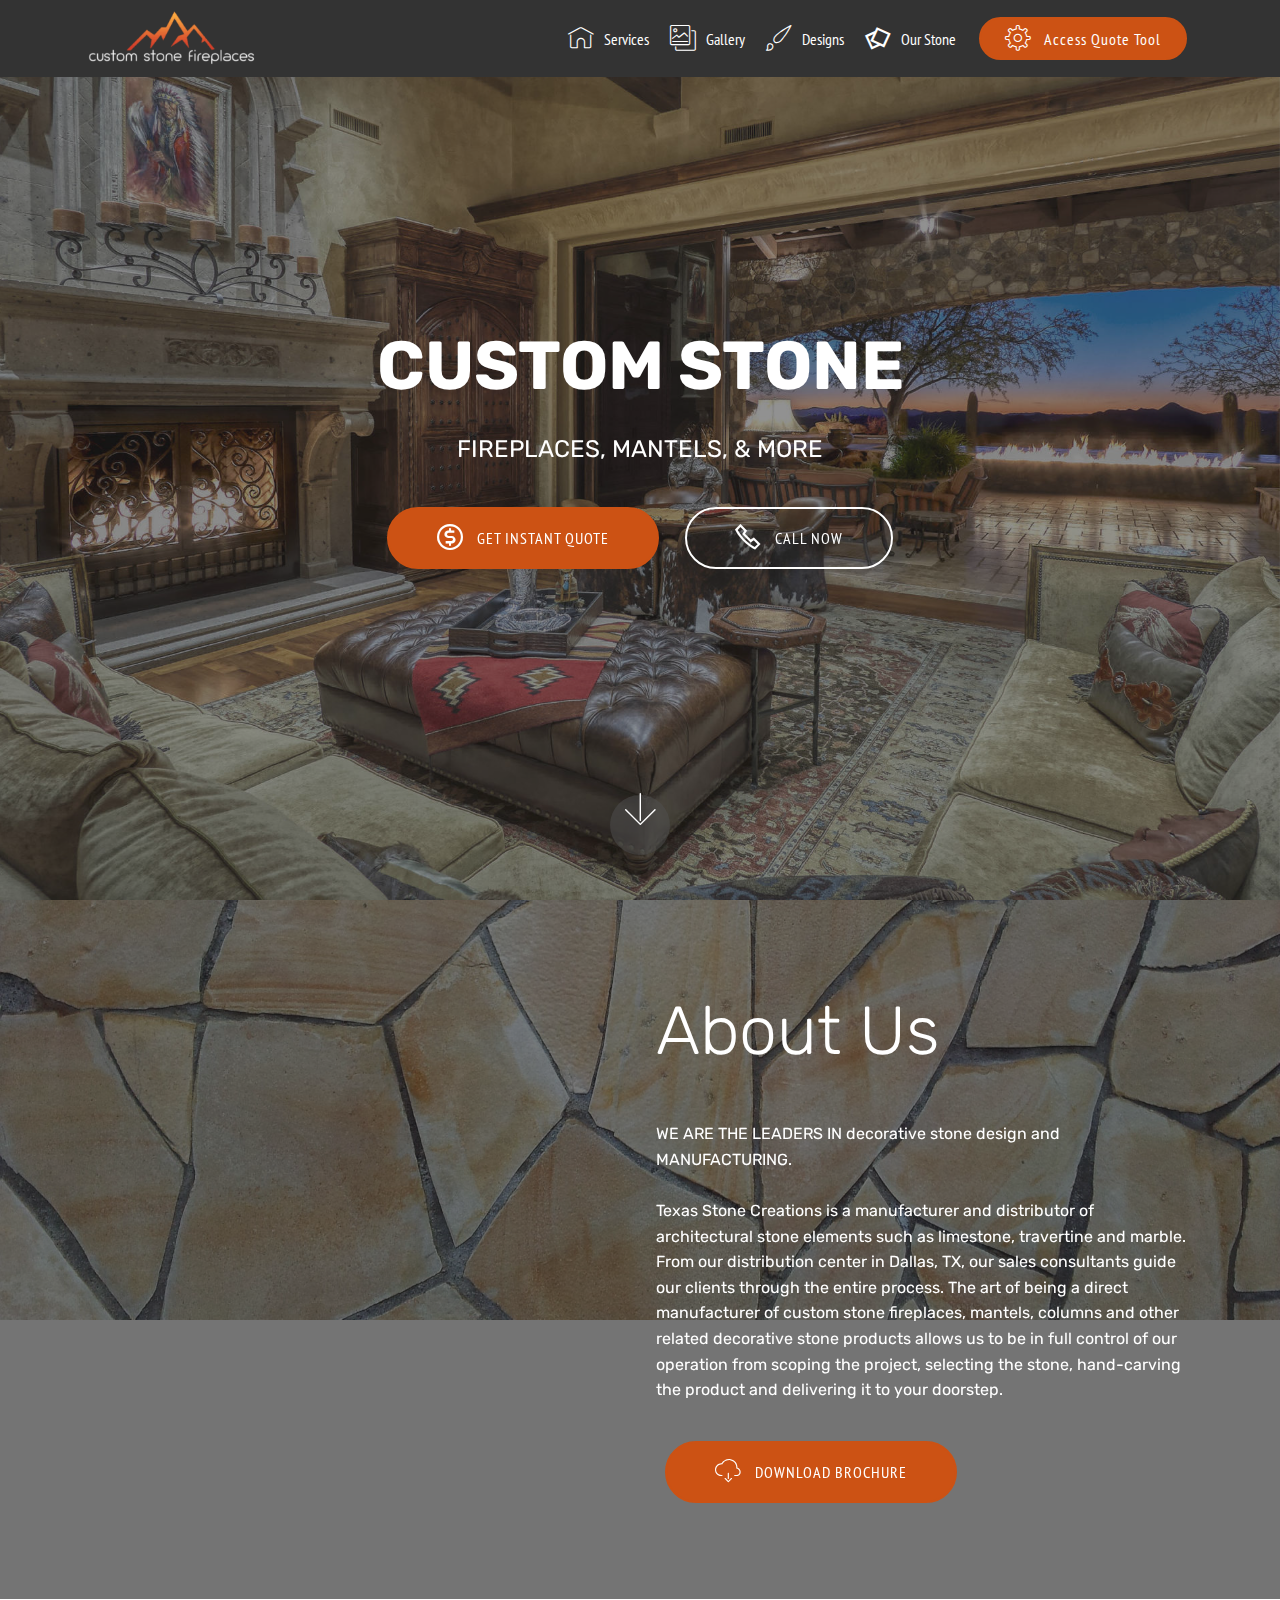
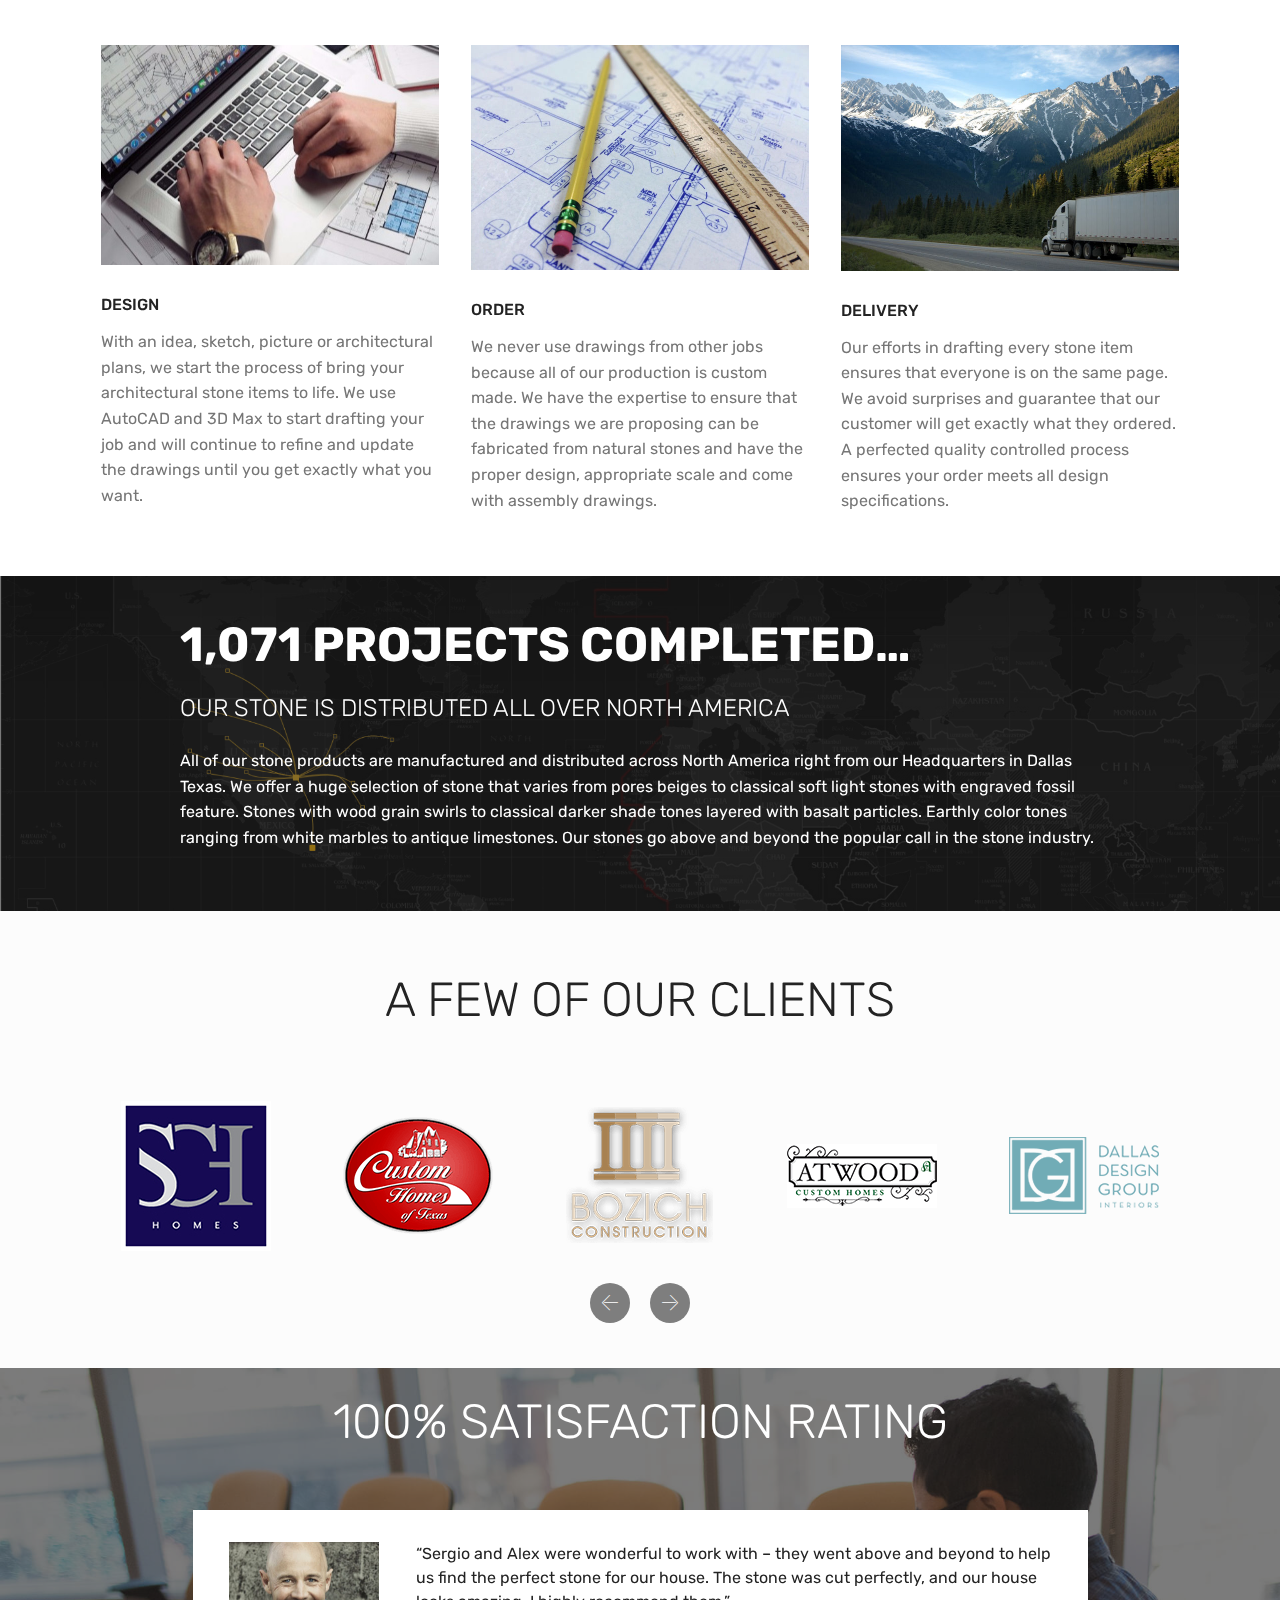
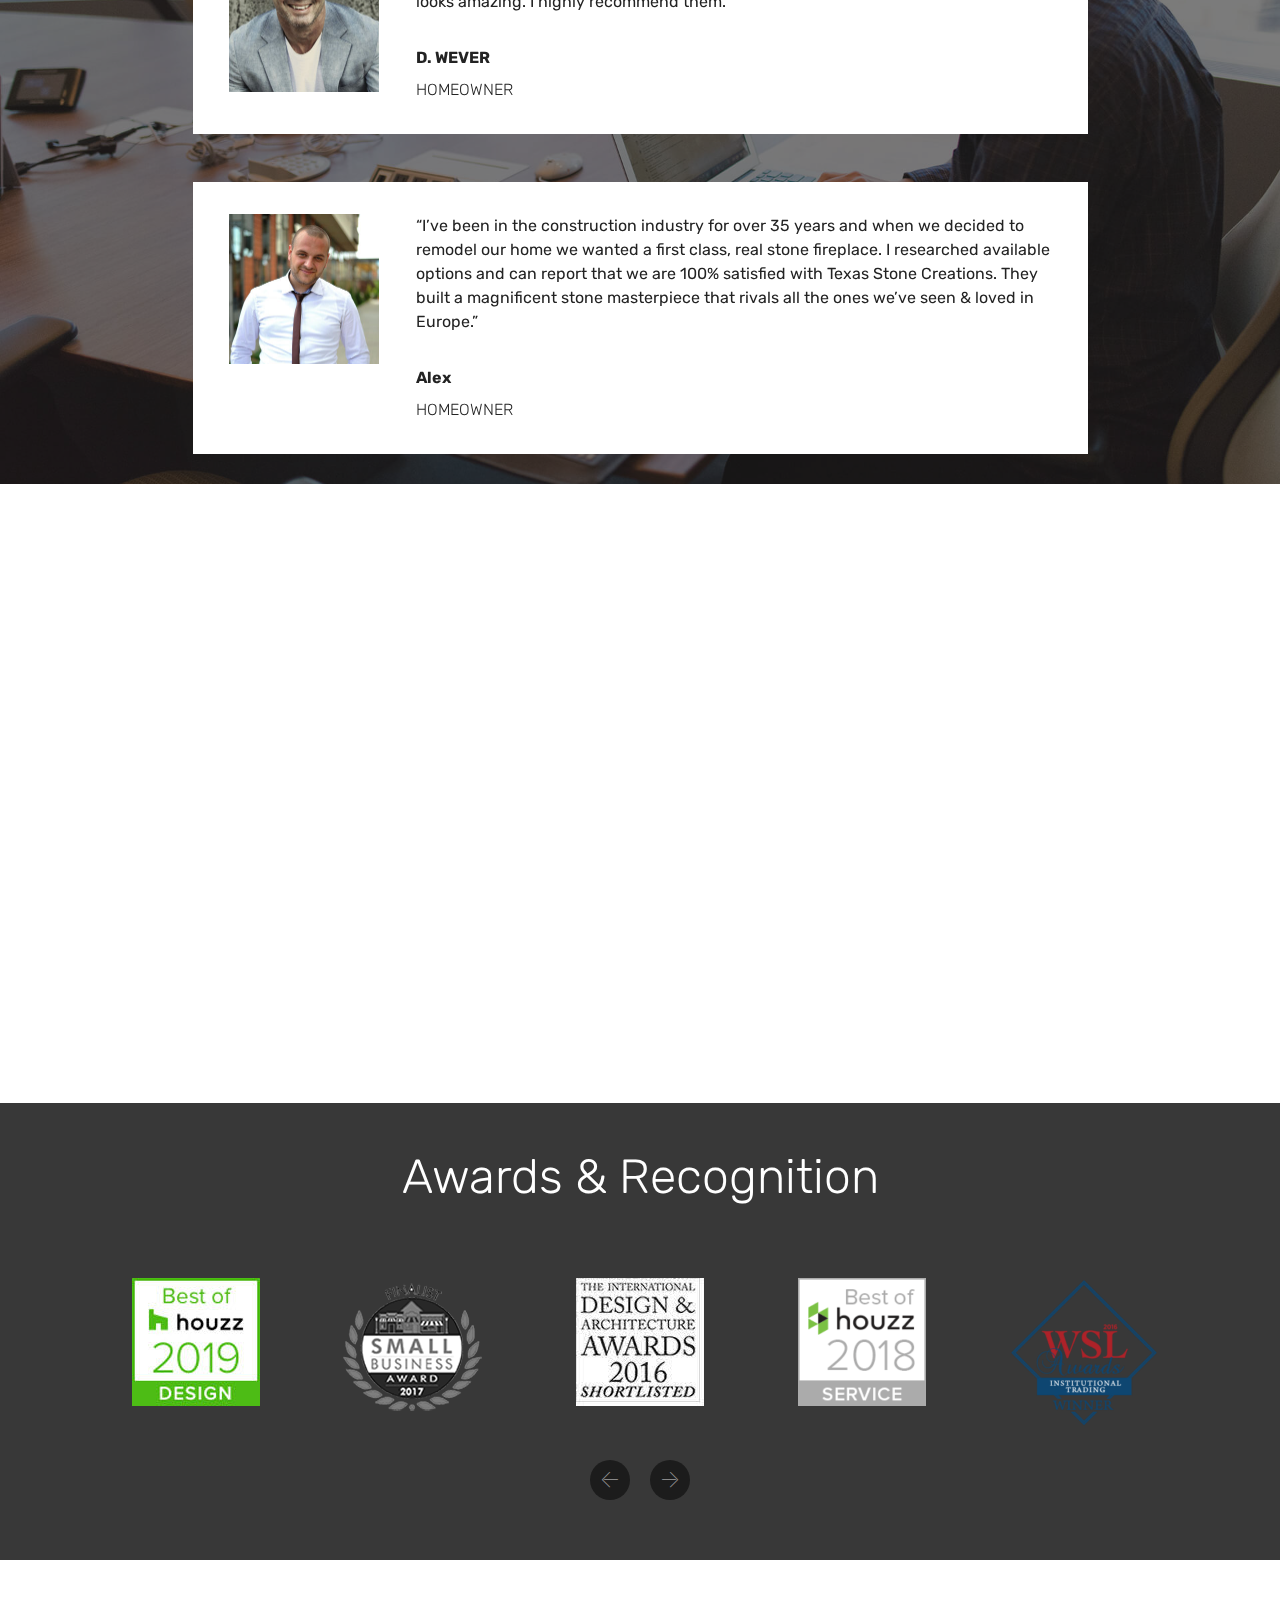
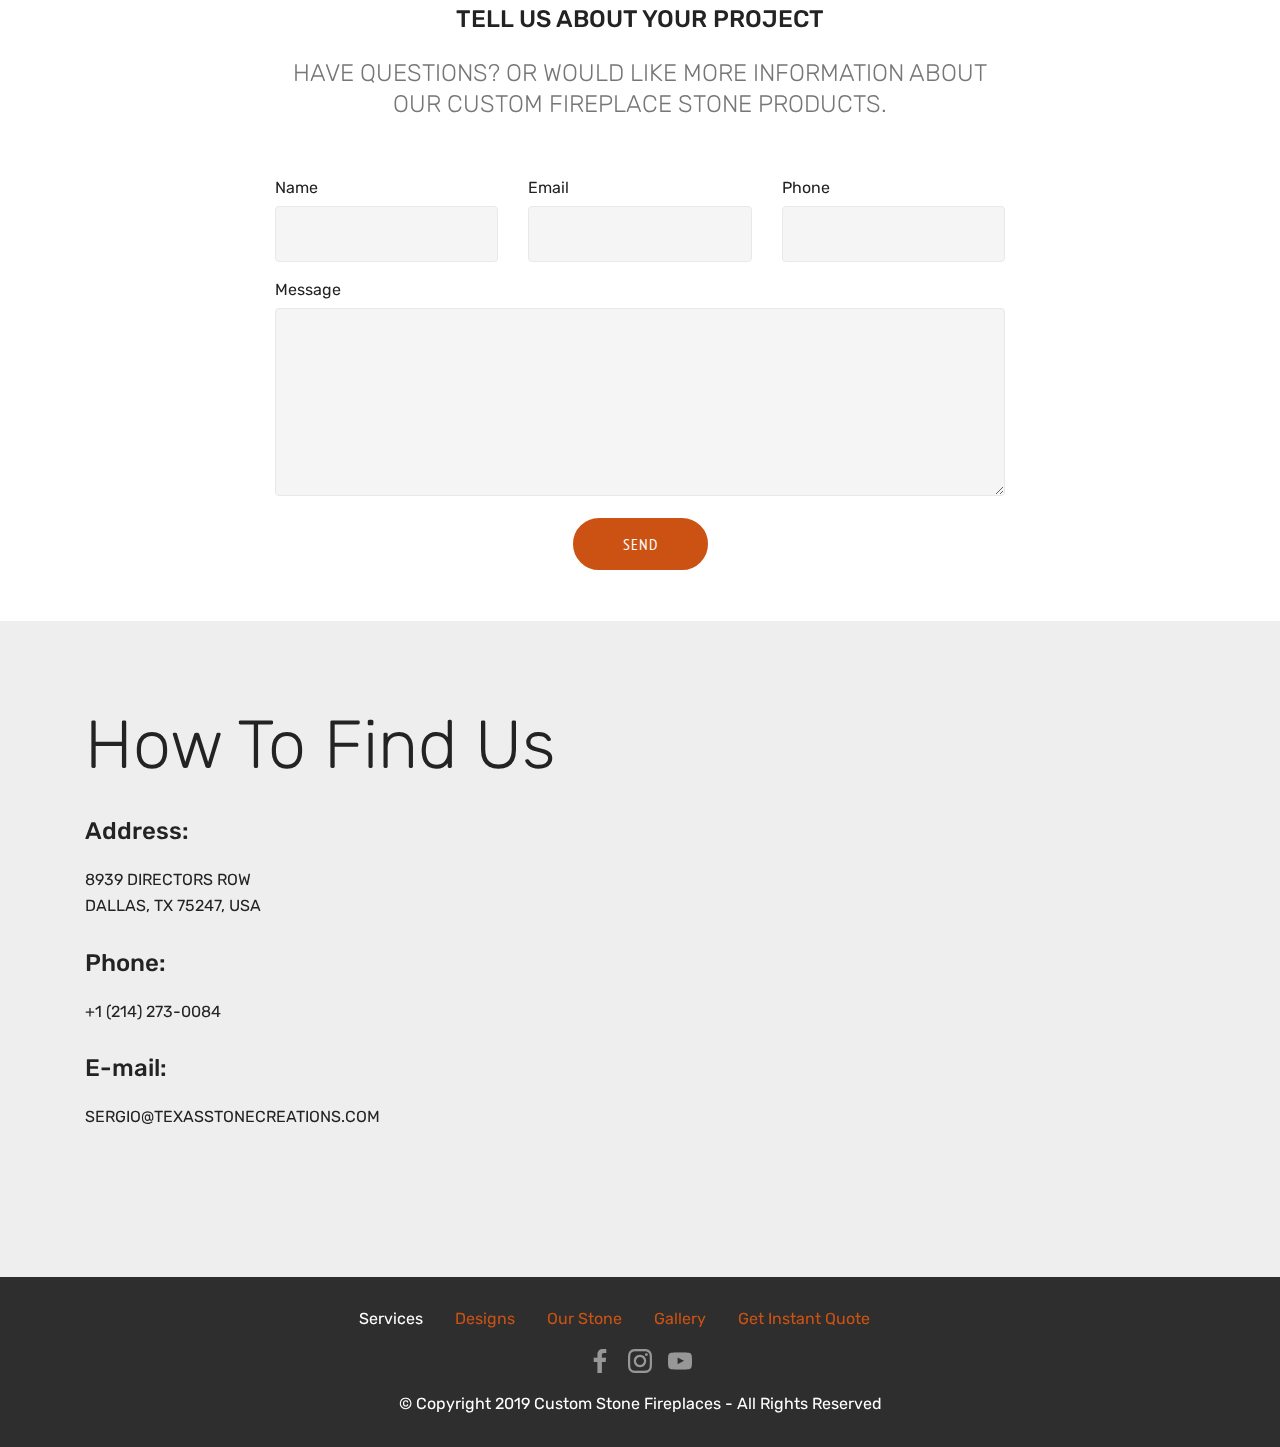
==== index.html @ dbb6b488 "create github pages" ====
<!DOCTYPE html>
<html  >
<head>
  <!-- Site made with Mobirise Website Builder v4.10.5, https://mobirise.com -->
  <meta charset="UTF-8">
  <meta http-equiv="X-UA-Compatible" content="IE=edge">
  <meta name="generator" content="Mobirise v4.10.5, mobirise.com">
  <meta name="viewport" content="width=device-width, initial-scale=1, minimum-scale=1">
  <link rel="shortcut icon" href="assets/images/logo-8dce15659bbfeee519df0ef9d3bfedb9-2x-264x88.png" type="image/x-icon">
  <meta name="description" content="">
  
  <title>Home</title>
  <link rel="stylesheet" href="assets/web/assets/mobirise-icons/mobirise-icons.css">
  <link rel="stylesheet" href="assets/web/assets/mobirise-icons2/mobirise2.css">
  <link rel="stylesheet" href="assets/tether/tether.min.css">
  <link rel="stylesheet" href="assets/bootstrap/css/bootstrap.min.css">
  <link rel="stylesheet" href="assets/bootstrap/css/bootstrap-grid.min.css">
  <link rel="stylesheet" href="assets/bootstrap/css/bootstrap-reboot.min.css">
  <link rel="stylesheet" href="assets/dropdown/css/style.css">
  <link rel="stylesheet" href="assets/socicon/css/styles.css">
  <link rel="stylesheet" href="assets/theme/css/style.css">
  <link rel="stylesheet" href="assets/mobirise/css/mbr-additional.css" type="text/css">
  
  
  
</head>
<body>
  <section class="menu cid-rw2sOYDwYa" once="menu" id="menu1-1">

    

    <nav class="navbar navbar-expand beta-menu navbar-dropdown align-items-center navbar-fixed-top navbar-toggleable-sm">
        <button class="navbar-toggler navbar-toggler-right" type="button" data-toggle="collapse" data-target="#navbarSupportedContent" aria-controls="navbarSupportedContent" aria-expanded="false" aria-label="Toggle navigation">
            <div class="hamburger">
                <span></span>
                <span></span>
                <span></span>
                <span></span>
            </div>
        </button>
        <div class="menu-logo">
            <div class="navbar-brand">
                <span class="navbar-logo">
                    <a href="https://www.customstonefireplaces.com/">
                         <img src="assets/images/logo-8dce15659bbfeee519df0ef9d3bfedb9-2x-264x88.png" alt="Mobirise" title="" style="height: 3.8rem;">
                    </a>
                </span>
                <span class="navbar-caption-wrap"><a class="navbar-caption text-white display-4" href="https://mobirise.co"></a></span>
            </div>
        </div>
        <div class="collapse navbar-collapse" id="navbarSupportedContent">
            <ul class="navbar-nav nav-dropdown" data-app-modern-menu="true"><li class="nav-item">
                    <a class="nav-link link text-white display-4" href="https://mobirise.co">
                        <span class="mbri-home mbr-iconfont mbr-iconfont-btn"></span>
                        Services
                    </a>
                </li>
                <li class="nav-item">
                    <a class="nav-link link text-white display-4" href="index.html#header7-2"><span class="mbri-photos mbr-iconfont mbr-iconfont-btn"></span>
                        
                        Gallery</a>
                </li><li class="nav-item"><a class="nav-link link text-white display-4" href="index.html#header7-2"><span class="mbri-change-style mbr-iconfont mbr-iconfont-btn"></span>
                        
                        Designs</a></li><li class="nav-item"><a class="nav-link link text-white display-4" href="page1.html"><span class="mobi-mbri mobi-mbri-image-gallery mbr-iconfont mbr-iconfont-btn"></span>
                        Our Stone</a></li></ul>
            <div class="navbar-buttons mbr-section-btn"><a class="btn btn-sm btn-primary display-4" href="https://www.customstonefireplaces.com/quote-tool/" target="_blank"><span class="mbri-setting3 mbr-iconfont mbr-iconfont-btn"></span>&nbsp;Access Quote Tool</a></div>
        </div>
    </nav>
</section>

<section class="engine"><a href="https://mobirise.info/i">web creation software</a></section><section class="cid-rw2so9ohAa mbr-fullscreen mbr-parallax-background" id="header2-0">

    

    <div class="mbr-overlay" style="opacity: 0.5; background-color: rgb(35, 35, 35);"></div>

    <div class="container align-center">
        <div class="row justify-content-md-center">
            <div class="mbr-white col-md-10">
                <h1 class="mbr-section-title mbr-bold pb-3 mbr-fonts-style display-1">
                    CUSTOM STONE</h1>
                
                <p class="mbr-text pb-3 mbr-fonts-style display-5">
                    FIREPLACES, MANTELS, &amp; MORE</p>
                <div class="mbr-section-btn"><a class="btn btn-md btn-primary display-4" href="https://www.customstonefireplaces.com/quote-tool/" target="_blank"><span class="mobi-mbri mobi-mbri-cash mbr-iconfont mbr-iconfont-btn"></span>GET INSTANT QUOTE</a>
                    <a class="btn btn-md btn-white-outline display-4" href="page2.html"><span class="mobi-mbri mobi-mbri-phone mbr-iconfont mbr-iconfont-btn"></span>CALL NOW</a></div>
            </div>
        </div>
    </div>
    <div class="mbr-arrow hidden-sm-down" aria-hidden="true">
        <a href="#next">
            <i class="mbri-down mbr-iconfont"></i>
        </a>
    </div>
</section>

<section class="header7 cid-rw2ujfTvQw mbr-parallax-background" id="header7-2">

    

    <div class="mbr-overlay" style="opacity: 0.6; background-color: rgb(35, 35, 35);">
    </div>

    <div class="container">
        <div class="media-container-row">

            <div class="media-content align-right">
                <h1 class="mbr-section-title mbr-white pb-3 mbr-fonts-style display-1">
                    About Us</h1>
                <div class="mbr-section-text mbr-white pb-3">
                    <p class="mbr-text mbr-fonts-style display-7">
                        <br>WE ARE THE LEADERS IN decorative stone design and MANUFACTURING. <br><br>Texas Stone Creations is a manufacturer and distributor of architectural stone elements such as limestone, travertine and marble. From our distribution center in Dallas, TX, our sales consultants guide our clients through the entire process. The art of being a direct manufacturer of custom stone fireplaces, mantels, columns and other related decorative stone products allows us to be in full control of our operation from scoping the project, selecting the stone, hand-carving the product and delivering it to your doorstep.
                    </p>
                </div>
                <div class="mbr-section-btn"><a class="btn btn-md btn-primary display-4" href="https://drive.google.com/file/d/1kclRV3mZPnbQs25osl1BzML1foniNd5J/view?usp=sharing" target="_blank"><span class="mbri-download mbr-iconfont mbr-iconfont-btn"></span>DOWNLOAD BROCHURE</a></div>
            </div>

            <div class="mbr-figure" style="width: 100%;"><iframe class="mbr-embedded-video" src="https://player.vimeo.com/video/340660626?autoplay=0&amp;loop=0" width="1280" height="720" frameborder="0" allowfullscreen></iframe></div>

        </div>
    </div>
</section>

<section class="features2 cid-rw2wUsXGm7" id="features2-3">

    

    
    
    <div class="container">
        <div class="media-container-row">
            <div class="card p-3 col-12 col-md-6 col-lg-4">
                <div class="card-wrapper">
                    <div class="card-img">
                        <img src="assets/images/mbr-1-676x507.jpeg" alt="Mobirise" title="">
                    </div>
                    <div class="card-box">
                        <h4 class="card-title pb-3 mbr-fonts-style display-7">
                            DESIGN</h4>
                        <p class="mbr-text mbr-fonts-style display-7">With an idea, sketch, picture or architectural plans, we start the process of bring your architectural stone items to life. We use AutoCAD and 3D Max to start drafting your job and will continue to refine and update the drawings until you get exactly what you want.</p>
                    </div>
                </div>
            </div>

            <div class="card p-3 col-12 col-md-6 col-lg-4">
                <div class="card-wrapper">
                    <div class="card-img">
                        <img src="assets/images/mbr-676x450.jpg" alt="Mobirise" title="">
                    </div>
                    <div class="card-box ">
                        <h4 class="card-title pb-3 mbr-fonts-style display-7">
                            ORDER</h4>
                        <p class="mbr-text mbr-fonts-style display-7">We never use drawings from other jobs because all of our production is custom made. We have the expertise to ensure that the drawings we are proposing can be fabricated from natural stones and have the proper design, appropriate scale and come with assembly drawings.</p>
                    </div>
                </div>
            </div>

            <div class="card p-3 col-12 col-md-6 col-lg-4">
                <div class="card-wrapper">
                    <div class="card-img">
                        <img src="assets/images/mbr-676x451.jpg" alt="Mobirise" title="">
                    </div>
                    <div class="card-box">
                        <h4 class="card-title pb-3 mbr-fonts-style display-7">
                            DELIVERY</h4>
                        <p class="mbr-text mbr-fonts-style display-7">Our efforts in drafting every stone item ensures that everyone is on the same page. We avoid surprises and guarantee that our customer will get exactly what they ordered. A perfected quality controlled process ensures your order meets all design specifications.&nbsp;<br></p>
                    </div>
                </div>
            </div>

            
        </div>
    </div>
</section>

<section class="mbr-section info3 cid-rw2CYljkUR" id="info3-7">

    

    <div class="mbr-overlay" style="opacity: 0.5; background-color: rgb(35, 35, 35);">
    </div>

    <div class="container">
        <div class="row justify-content-center">
            <div class="media-container-column title col-12 col-md-10">
                <h2 class="align-left mbr-bold mbr-white pb-3 mbr-fonts-style display-2">1,071 PROJECTS COMPLETED…</h2>
                <h3 class="mbr-section-subtitle align-left mbr-light mbr-white pb-3 mbr-fonts-style display-5">OUR STONE IS DISTRIBUTED ALL OVER NORTH AMERICA</h3>
                <p class="mbr-text align-left mbr-white mbr-fonts-style display-7">
                    All of our stone products are manufactured and distributed across North America right from our Headquarters in Dallas Texas. We offer a huge selection of stone that varies from pores beiges to classical soft light stones with engraved fossil feature. Stones with wood grain swirls to classical darker shade tones layered with basalt particles. Earthly color tones ranging from white marbles to antique limestones. Our stones go above and beyond the popular call in the stone industry.
                </p>
                
            </div>
        </div>
    </div>
</section>

<section class="clients cid-rw2JUcT77v mbr-parallax-background" data-interval="false" id="clients-e">
      

    <div class="mbr-overlay" style="opacity: 0.8; background-color: rgb(255, 255, 255);">
    </div>
        <div class="container mb-5">
            <div class="media-container-row">
                <div class="col-12 align-center">
                    <h2 class="mbr-section-title pb-3 mbr-fonts-style display-2">A FEW OF OUR CLIENTS</h2>
                    
                </div>
            </div>
        </div>

    <div class="container">
        <div class="carousel slide" role="listbox" data-pause="true" data-keyboard="false" data-ride="carousel" data-interval="5000">
            <div class="carousel-inner" data-visible="5">
                
                
                
                
                
            <div class="carousel-item ">
                    <div class="media-container-row">
                        <div class="col-md-12">
                            <div class="wrap-img ">
                                <img src="assets/images/sch-homes-150x150.png" class="img-responsive clients-img" alt="" title="">
                            </div>
                        </div>
                    </div>
                </div><div class="carousel-item ">
                    <div class="media-container-row">
                        <div class="col-md-12">
                            <div class="wrap-img ">
                                <img src="assets/images/custom-homes-of-texas-fireplaces-150x150.png" class="img-responsive clients-img" alt="" title="">
                            </div>
                        </div>
                    </div>
                </div><div class="carousel-item ">
                    <div class="media-container-row">
                        <div class="col-md-12">
                            <div class="wrap-img ">
                                <img src="assets/images/bozich-construction-custom-stone-fireplaces-150x150.png" class="img-responsive clients-img" alt="" title="">
                            </div>
                        </div>
                    </div>
                </div><div class="carousel-item ">
                    <div class="media-container-row">
                        <div class="col-md-12">
                            <div class="wrap-img ">
                                <img src="assets/images/atwood-custom-homes-150x150.png" class="img-responsive clients-img" alt="" title="">
                            </div>
                        </div>
                    </div>
                </div><div class="carousel-item ">
                    <div class="media-container-row">
                        <div class="col-md-12">
                            <div class="wrap-img ">
                                <img src="assets/images/dallas-design-group-custom-fireplaces-150x150.png" class="img-responsive clients-img" alt="" title="">
                            </div>
                        </div>
                    </div>
                </div></div>
            <div class="carousel-controls">
                <a data-app-prevent-settings="" class="carousel-control carousel-control-prev" role="button" data-slide="prev">
                    <span aria-hidden="true" class="mbri-left mbr-iconfont"></span>
                    <span class="sr-only">Previous</span>
                </a>
                <a data-app-prevent-settings="" class="carousel-control carousel-control-next" role="button" data-slide="next">
                    <span aria-hidden="true" class="mbri-right mbr-iconfont"></span>
                    <span class="sr-only">Next</span>
                </a>
            </div>
        </div>
    </div>
</section>

<section class="testimonials4 cid-rw2LuySAg6" id="testimonials4-g">

  

  <div class="mbr-overlay" style="opacity: 0.6; background-color: rgb(35, 35, 35);">
  </div>
  <div class="container">
    <h2 class="pb-3 mbr-fonts-style mbr-white align-center display-2">
        100% SATISFACTION RATING</h2>
    
    <div class="col-md-10 testimonials-container"> 
      

      
    <div class="testimonials-item">
        <div class="user row">
          <div class="col-lg-3 col-md-4">
            <div class="user_image">
              <img src="assets/images/mbr-300x331.jpg" alt="" title="">
            </div>
          </div>
          <div class="testimonials-caption col-lg-9 col-md-8">
            <div class="user_text ">
              <p class="mbr-fonts-style  display-7">“Sergio and Alex were wonderful to work with – they went above and beyond to help us find the perfect stone for our house. The stone was cut perfectly, and our house looks amazing. I highly recommend them.”&nbsp;</p>
            </div>
            <div class="user_name mbr-bold mbr-fonts-style align-left pt-3 display-7">D. WEVER</div>
            <div class="user_desk mbr-light mbr-fonts-style align-left pt-2 display-7">
                 HOMEOWNER</div>
          </div>
        </div>
      </div><div class="testimonials-item">
        <div class="user row">
          <div class="col-lg-3 col-md-4">
            <div class="user_image">
              <img src="assets/images/mbr-300x451.jpg" alt="" title="">
            </div>
          </div>
          <div class="testimonials-caption col-lg-9 col-md-8">
            <div class="user_text">
              <p class="mbr-fonts-style  display-7">“I’ve been in the construction industry for over 35 years and when we decided to remodel our home we wanted a first class, real stone fireplace. I researched available options and can report that we are 100% satisfied with Texas Stone Creations. They built a magnificent stone masterpiece that rivals all the ones we’ve seen &amp; loved in Europe.”</p>
            </div>
            <div class="user_name mbr-bold mbr-fonts-style align-left pt-3 display-7">
                 Alex
            </div>
            <div class="user_desk mbr-light mbr-fonts-style align-left pt-2 display-7">
                 HOMEOWNER</div>
          </div>
        </div>
      </div></div>
  </div>
</section>

<section class="cid-rw2MMbvrp4" id="video3-h">

    
    
    <figure class="mbr-figure align-center container">
        <div class="video-block" style="width: 80%;">
            <div><iframe class="mbr-embedded-video" src="https://www.youtube.com/embed/r0Gu0SxR7k0?rel=0&amp;amp;showinfo=0&amp;autoplay=0&amp;loop=0" width="1280" height="720" frameborder="0" allowfullscreen></iframe></div>
        </div>
    </figure>
</section>

<section class="clients cid-rw2NfHrQKT mbr-parallax-background" data-interval="false" id="clients-i">
      

    <div class="mbr-overlay" style="opacity: 0.9; background-color: rgb(35, 35, 35);">
    </div>
        <div class="container mb-5">
            <div class="media-container-row">
                <div class="col-12 align-center">
                    <h2 class="mbr-section-title pb-3 mbr-fonts-style display-2">
                        Awards &amp; Recognition</h2>
                    
                </div>
            </div>
        </div>

    <div class="container">
        <div class="carousel slide" role="listbox" data-pause="true" data-keyboard="false" data-ride="carousel" data-interval="5000">
            <div class="carousel-inner" data-visible="5">
                
                
                
                
                
            <div class="carousel-item ">
                    <div class="media-container-row">
                        <div class="col-md-12">
                            <div class="wrap-img ">
                                <img src="assets/images/2019-128x128.jpg" class="img-responsive clients-img" alt="" title="">
                            </div>
                        </div>
                    </div>
                </div><div class="carousel-item ">
                    <div class="media-container-row">
                        <div class="col-md-12">
                            <div class="wrap-img ">
                                <img src="assets/images/decorative-stone-business-award-170x138.png" class="img-responsive clients-img" alt="" title="">
                            </div>
                        </div>
                    </div>
                </div><div class="carousel-item ">
                    <div class="media-container-row">
                        <div class="col-md-12">
                            <div class="wrap-img ">
                                <img src="assets/images/16e312c2564c4ed5b820cf5dc7eb9980-128x128.jpg" class="img-responsive clients-img" alt="" title="">
                            </div>
                        </div>
                    </div>
                </div><div class="carousel-item ">
                    <div class="media-container-row">
                        <div class="col-md-12">
                            <div class="wrap-img ">
                                <img src="assets/images/badge-44-82x-e1519109240131-128x128.png" class="img-responsive clients-img" alt="" title="">
                            </div>
                        </div>
                    </div>
                </div><div class="carousel-item ">
                    <div class="media-container-row">
                        <div class="col-md-12">
                            <div class="wrap-img ">
                                <img src="assets/images/award-wsl-2016-e1559634342547-150x150.png" class="img-responsive clients-img" alt="" title="">
                            </div>
                        </div>
                    </div>
                </div></div>
            <div class="carousel-controls">
                <a data-app-prevent-settings="" class="carousel-control carousel-control-prev" role="button" data-slide="prev">
                    <span aria-hidden="true" class="mbri-left mbr-iconfont"></span>
                    <span class="sr-only">Previous</span>
                </a>
                <a data-app-prevent-settings="" class="carousel-control carousel-control-next" role="button" data-slide="next">
                    <span aria-hidden="true" class="mbri-right mbr-iconfont"></span>
                    <span class="sr-only">Next</span>
                </a>
            </div>
        </div>
    </div>
</section>

<section class="mbr-section form1 cid-rw2OwRSPLf" id="form1-j">

    

    
    <div class="container">
        <div class="row justify-content-center">
            <div class="title col-12 col-lg-8">
                <h2 class="mbr-section-title align-center pb-3 mbr-fonts-style display-5">
                    TELL US ABOUT YOUR PROJECT</h2>
                <h3 class="mbr-section-subtitle align-center mbr-light pb-3 mbr-fonts-style display-5">HAVE QUESTIONS? OR WOULD LIKE MORE INFORMATION ABOUT OUR CUSTOM FIREPLACE STONE PRODUCTS.</h3>
            </div>
        </div>
    </div>
    <div class="container">
        <div class="row justify-content-center">
            <div class="media-container-column col-lg-8" data-form-type="formoid">
                <!---Formbuilder Form--->
                <form action="https://mobirise.com/" method="POST" class="mbr-form form-with-styler" data-form-title="Mobirise Form"><input type="hidden" name="email" data-form-email="true" value="JhZACteDq2hekaeh5BhFs2/PSiZlKFsTanooDs0wknxPJhbpu8ihBdXFJLBsPAie8E3T+kXG8AAyAptHiM2HBc1g6POQWgnI/SCeQL4qX/FxrPY6+f5orsMCzA3lLeH5">
                    <div class="row">
                        <div hidden="hidden" data-form-alert="" class="alert alert-success col-12">Thanks for filling out the form!</div>
                        <div hidden="hidden" data-form-alert-danger="" class="alert alert-danger col-12">
                        </div>
                    </div>
                    <div class="dragArea row">
                        <div class="col-md-4  form-group" data-for="name">
                            <label for="name-form1-j" class="form-control-label mbr-fonts-style display-7">Name</label>
                            <input type="text" name="name" data-form-field="Name" required="required" class="form-control display-7" id="name-form1-j">
                        </div>
                        <div class="col-md-4  form-group" data-for="email">
                            <label for="email-form1-j" class="form-control-label mbr-fonts-style display-7">Email</label>
                            <input type="email" name="email" data-form-field="Email" required="required" class="form-control display-7" id="email-form1-j">
                        </div>
                        <div data-for="phone" class="col-md-4  form-group">
                            <label for="phone-form1-j" class="form-control-label mbr-fonts-style display-7">Phone</label>
                            <input type="tel" name="phone" data-form-field="Phone" class="form-control display-7" id="phone-form1-j">
                        </div>
                        <div data-for="message" class="col-md-12 form-group">
                            <label for="message-form1-j" class="form-control-label mbr-fonts-style display-7">Message</label>
                            <textarea name="message" data-form-field="Message" class="form-control display-7" id="message-form1-j"></textarea>
                        </div>
                        <div class="col-md-12 input-group-btn align-center"><button type="submit" class="btn btn-primary btn-form display-4">SEND</button></div>
                    </div>
                </form><!---Formbuilder Form--->
            </div>
        </div>
    </div>
</section>

<section class="mbr-section contacts1 cid-rw2OVnAzYt mbr-parallax-background" id="contacts1-k">
    <!---->
    
    <!---->
    <!--Overlay-->
    <div class="mbr-overlay" style="opacity: 0.6; background-color: rgb(239, 239, 239);">
    </div>
    <!--Container-->
    <div class="container">
        <div class="row">
            <!--Titles-->
            <div class="title col-12">
                <h2 class="align-left mbr-fonts-style display-1">
                    How To Find Us</h2>
                
            </div>
            <!--Left-->
            <div class="col-12 col-md-6">
                <div class="left-block wrapper">
                    <div class="b b-adress">
                        <h5 class="align-left mbr-fonts-style m-0 display-5">
                            Address:
                        </h5>
                        <p class="mbr-text align-left mbr-fonts-style display-7">8939 DIRECTORS ROW<br>DALLAS, TX 75247, USA</p>
                    </div>
                    <div class="b b-phone">
                        <h5 class="align-left mbr-fonts-style m-0 display-5">
                            Phone:
                        </h5>
                        <p class="mbr-text align-left mbr-fonts-style display-7">
                            +1 (214) 273-0084
                        </p>
                    </div>
                    <div class="b b-mail">
                        <h5 class="align-left mbr-fonts-style m-0 display-5">
                            E-mail:
                        </h5>
                        <p class="mbr-text align-left mbr-fonts-style display-7">
                            SERGIO@TEXASSTONECREATIONS.COM
                        </p>
                    </div>
                </div>
            </div>
            <!--Right-->
            <div class="col-12 col-md-6">
                <div class="google-map"><iframe frameborder="0" style="border:0" src="https://www.google.com/maps/embed/v1/place?key=AIzaSyAEIpgj38KyLFELm2bK9Y7krBkz1K-cMq8&amp;q=place_id:ChIJCV9RFpKcToYR1T0bBNKMAFA" allowfullscreen=""></iframe></div>
            </div>
        </div>
    </div>
</section>

<section once="footers" class="cid-rw2Q5Ma787" id="footer7-m">

    

    

    <div class="container">
        <div class="media-container-row align-center mbr-white">
            <div class="row row-links">
                <ul class="foot-menu">
                    
                    
                    
                    
                    
                <li class="foot-menu-item mbr-fonts-style display-7">Services</li><li class="foot-menu-item mbr-fonts-style display-7"><a href="page3.html">Designs</a></li><li class="foot-menu-item mbr-fonts-style display-7"><a href="page1.html">Our Stone</a></li><li class="foot-menu-item mbr-fonts-style display-7"><a href="page2.html" target="_blank">Gallery</a></li><li class="foot-menu-item mbr-fonts-style display-7"><a href="https://www.customstonefireplaces.com/quote-tool/" target="_blank">Get Instant Quote &nbsp; &nbsp; &nbsp; &nbsp; &nbsp; &nbsp;&nbsp;</a></li></ul>
            </div>
            <div class="row social-row">
                <div class="social-list align-right pb-2">
                    
                    
                    
                    
                    
                    
                <div class="soc-item">
                        <a href="https://m.facebook.com/TXStoneCreations/" target="_blank">
                            <span class="mbr-iconfont mbr-iconfont-social socicon-facebook socicon"></span>
                        </a>
                    </div><div class="soc-item">
                        <a href="https://www.instagram.com/texasstonecreations/" target="_blank">
                            <span class="mbr-iconfont mbr-iconfont-social socicon-instagram socicon"></span>
                        </a>
                    </div><div class="soc-item">
                        <a href="https://youtu.be/r0Gu0SxR7k0" target="_blank">
                            <span class="mbr-iconfont mbr-iconfont-social socicon-youtube socicon"></span>
                        </a>
                    </div></div>
            </div>
            <div class="row row-copirayt">
                <p class="mbr-text mb-0 mbr-fonts-style mbr-white align-center display-7">
                    © Copyright 2019 Custom Stone Fireplaces - All Rights Reserved
                </p>
            </div>
        </div>
    </div>
</section>


  <script src="assets/web/assets/jquery/jquery.min.js"></script>
  <script src="assets/popper/popper.min.js"></script>
  <script src="assets/tether/tether.min.js"></script>
  <script src="assets/bootstrap/js/bootstrap.min.js"></script>
  <script src="assets/dropdown/js/nav-dropdown.js"></script>
  <script src="assets/dropdown/js/navbar-dropdown.js"></script>
  <script src="assets/touchswipe/jquery.touch-swipe.min.js"></script>
  <script src="assets/parallax/jarallax.min.js"></script>
  <script src="assets/bootstrapcarouselswipe/bootstrap-carousel-swipe.js"></script>
  <script src="assets/mbr-clients-slider/mbr-clients-slider.js"></script>
  <script src="assets/smoothscroll/smooth-scroll.js"></script>
  <script src="assets/theme/js/script.js"></script>
  <script src="assets/formoid/formoid.min.js"></script>
  
  
</body>
</html>
---- assets/web/assets/mobirise-icons/mobirise-icons.css ----
@font-face {
  font-family: 'MobiriseIcons';
  src:  url('mobirise-icons.eot?spat4u');
  src:  url('mobirise-icons.eot?spat4u#iefix') format('embedded-opentype'),
    url('mobirise-icons.ttf?spat4u') format('truetype'),
    url('mobirise-icons.woff?spat4u') format('woff'),
    url('mobirise-icons.svg?spat4u#MobiriseIcons') format('svg');
  font-weight: normal;
  font-style: normal;
}

[class^="mbri-"], [class*=" mbri-"] {
  /* use !important to prevent issues with browser extensions that change fonts */
  font-family: MobiriseIcons !important;
  speak: none;
  font-style: normal;
  font-weight: normal;
  font-variant: normal;
  text-transform: none;
  line-height: 1;

  /* Better Font Rendering =========== */
  -webkit-font-smoothing: antialiased;
  -moz-osx-font-smoothing: grayscale;
}

.mbri-add-submenu:before {
  content: "\e900";
}
.mbri-alert:before {
  content: "\e901";
}
.mbri-align-center:before {
  content: "\e902";
}
.mbri-align-justify:before {
  content: "\e903";
}
.mbri-align-left:before {
  content: "\e904";
}
.mbri-align-right:before {
  content: "\e905";
}
.mbri-android:before {
  content: "\e906";
}
.mbri-apple:before {
  content: "\e907";
}
.mbri-arrow-down:before {
  content: "\e908";
}
.mbri-arrow-next:before {
  content: "\e909";
}
.mbri-arrow-prev:before {
  content: "\e90a";
}
.mbri-arrow-up:before {
  content: "\e90b";
}
.mbri-bold:before {
  content: "\e90c";
}
.mbri-bookmark:before {
  content: "\e90d";
}
.mbri-bootstrap:before {
  content: "\e90e";
}
.mbri-briefcase:before {
  content: "\e90f";
}
.mbri-browse:before {
  content: "\e910";
}
.mbri-bulleted-list:before {
  content: "\e911";
}
.mbri-calendar:before {
  content: "\e912";
}
.mbri-camera:before {
  content: "\e913";
}
.mbri-cart-add:before {
  content: "\e914";
}
.mbri-cart-full:before {
  content: "\e915";
}
.mbri-cash:before {
  content: "\e916";
}
.mbri-change-style:before {
  content: "\e917";
}
.mbri-chat:before {
  content: "\e918";
}
.mbri-clock:before {
  content: "\e919";
}
.mbri-close:before {
  content: "\e91a";
}
.mbri-cloud:before {
  content: "\e91b";
}
.mbri-code:before {
  content: "\e91c";
}
.mbri-contact-form:before {
  content: "\e91d";
}
.mbri-credit-card:before {
  content: "\e91e";
}
.mbri-cursor-click:before {
  content: "\e91f";
}
.mbri-cust-feedback:before {
  content: "\e920";
}
.mbri-database:before {
  content: "\e921";
}
.mbri-delivery:before {
  content: "\e922";
}
.mbri-desktop:before {
  content: "\e923";
}
.mbri-devices:before {
  content: "\e924";
}
.mbri-down:before {
  content: "\e925";
}
.mbri-download:before {
  content: "\e989";
}
.mbri-drag-n-drop:before {
  content: "\e927";
}
.mbri-drag-n-drop2:before {
  content: "\e928";
}
.mbri-edit:before {
  content: "\e929";
}
.mbri-edit2:before {
  content: "\e92a";
}
.mbri-error:before {
  content: "\e92b";
}
.mbri-extension:before {
  content: "\e92c";
}
.mbri-features:before {
  content: "\e92d";
}
.mbri-file:before {
  content: "\e92e";
}
.mbri-flag:before {
  content: "\e92f";
}
.mbri-folder:before {
  content: "\e930";
}
.mbri-gift:before {
  content: "\e931";
}
.mbri-github:before {
  content: "\e932";
}
.mbri-globe:before {
  content: "\e933";
}
.mbri-globe-2:before {
  content: "\e934";
}
.mbri-growing-chart:before {
  content: "\e935";
}
.mbri-hearth:before {
  content: "\e936";
}
.mbri-help:before {
  content: "\e937";
}
.mbri-home:before {
  content: "\e938";
}
.mbri-hot-cup:before {
  content: "\e939";
}
.mbri-idea:before {
  content: "\e93a";
}
.mbri-image-gallery:before {
  content: "\e93b";
}
.mbri-image-slider:before {
  content: "\e93c";
}
.mbri-info:before {
  content: "\e93d";
}
.mbri-italic:before {
  content: "\e93e";
}
.mbri-key:before {
  content: "\e93f";
}
.mbri-laptop:before {
  content: "\e940";
}
.mbri-layers:before {
  content: "\e941";
}
.mbri-left-right:before {
  content: "\e942";
}
.mbri-left:before {
  content: "\e943";
}
.mbri-letter:before {
  content: "\e944";
}
.mbri-like:before {
  content: "\e945";
}
.mbri-link:before {
  content: "\e946";
}
.mbri-lock:before {
  content: "\e947";
}
.mbri-login:before {
  content: "\e948";
}
.mbri-logout:before {
  content: "\e949";
}
.mbri-magic-stick:before {
  content: "\e94a";
}
.mbri-map-pin:before {
  content: "\e94b";
}
.mbri-menu:before {
  content: "\e94c";
}
.mbri-mobile:before {
  content: "\e94d";
}
.mbri-mobile2:before {
  content: "\e94e";
}
.mbri-mobirise:before {
  content: "\e94f";
}
.mbri-more-horizontal:before {
  content: "\e950";
}
.mbri-more-vertical:before {
  content: "\e951";
}
.mbri-music:before {
  content: "\e952";
}
.mbri-new-file:before {
  content: "\e953";
}
.mbri-numbered-list:before {
  content: "\e954";
}
.mbri-opened-folder:before {
  content: "\e955";
}
.mbri-pages:before {
  content: "\e956";
}
.mbri-paper-plane:before {
  content: "\e957";
}
.mbri-paperclip:before {
  content: "\e958";
}
.mbri-photo:before {
  content: "\e959";
}
.mbri-photos:before {
  content: "\e95a";
}
.mbri-pin:before {
  content: "\e95b";
}
.mbri-play:before {
  content: "\e95c";
}
.mbri-plus:before {
  content: "\e95d";
}
.mbri-preview:before {
  content: "\e95e";
}
.mbri-print:before {
  content: "\e95f";
}
.mbri-protect:before {
  content: "\e960";
}
.mbri-question:before {
  content: "\e961";
}
.mbri-quote-left:before {
  content: "\e962";
}
.mbri-quote-right:before {
  content: "\e963";
}
.mbri-refresh:before {
  content: "\e964";
}
.mbri-responsive:before {
  content: "\e965";
}
.mbri-right:before {
  content: "\e966";
}
.mbri-rocket:before {
  content: "\e967";
}
.mbri-sad-face:before {
  content: "\e968";
}
.mbri-sale:before {
  content: "\e969";
}
.mbri-save:before {
  content: "\e96a";
}
.mbri-search:before {
  content: "\e96b";
}
.mbri-setting:before {
  content: "\e96c";
}
.mbri-setting2:before {
  content: "\e96d";
}
.mbri-setting3:before {
  content: "\e96e";
}
.mbri-share:before {
  content: "\e96f";
}
.mbri-shopping-bag:before {
  content: "\e970";
}
.mbri-shopping-basket:before {
  content: "\e971";
}
.mbri-shopping-cart:before {
  content: "\e972";
}
.mbri-sites:before {
  content: "\e973";
}
.mbri-smile-face:before {
  content: "\e974";
}
.mbri-speed:before {
  content: "\e975";
}
.mbri-star:before {
  content: "\e976";
}
.mbri-success:before {
  content: "\e977";
}
.mbri-sun:before {
  content: "\e978";
}
.mbri-sun2:before {
  content: "\e979";
}
.mbri-tablet:before {
  content: "\e97a";
}
.mbri-tablet-vertical:before {
  content: "\e97b";
}
.mbri-target:before {
  content: "\e97c";
}
.mbri-timer:before {
  content: "\e97d";
}
.mbri-to-ftp:before {
  content: "\e97e";
}
.mbri-to-local-drive:before {
  content: "\e97f";
}
.mbri-touch-swipe:before {
  content: "\e980";
}
.mbri-touch:before {
  content: "\e981";
}
.mbri-trash:before {
  content: "\e982";
}
.mbri-underline:before {
  content: "\e983";
}
.mbri-unlink:before {
  content: "\e984";
}
.mbri-unlock:before {
  content: "\e985";
}
.mbri-up-down:before {
  content: "\e986";
}
.mbri-up:before {
  content: "\e987";
}
.mbri-update:before {
  content: "\e988";
}
.mbri-upload:before {
 content: "\e926"; 
}
.mbri-user:before {
  content: "\e98a";
}
.mbri-user2:before {
  content: "\e98b";
}
.mbri-users:before {
  content: "\e98c";
}
.mbri-video:before {
  content: "\e98d";
}
.mbri-video-play:before {
  content: "\e98e";
}
.mbri-watch:before {
  content: "\e98f";
}
.mbri-website-theme:before {
  content: "\e990";
}
.mbri-wifi:before {
  content: "\e991";
}
.mbri-windows:before {
  content: "\e992";
}
.mbri-zoom-out:before {
  content: "\e993";
}
.mbri-redo:before {
  content: "\e994";
}
.mbri-undo:before {
  content: "\e995";
}
---- assets/web/assets/mobirise-icons2/mobirise2.css ----
@font-face {
  font-family: 'Moririse2';
  src:  url('mobirise2.eot?f2bix4');
  src:  url('mobirise2.eot?f2bix4#iefix') format('embedded-opentype'),
    url('mobirise2.ttf?f2bix4') format('truetype'),
    url('mobirise2.woff?f2bix4') format('woff'),
    url('mobirise2.svg?f2bix4#mobirise2') format('svg');
  font-weight: normal;
  font-style: normal;
}

[class^="mobi-"], [class*=" mobi-"] {
  /* use !important to prevent issues with browser extensions that change fonts */
  font-family: 'Moririse2' !important;
  speak: none;
  font-style: normal;
  font-weight: normal;
  font-variant: normal;
  text-transform: none;
  line-height: 1;

  /* Better Font Rendering =========== */
  -webkit-font-smoothing: antialiased;
  -moz-osx-font-smoothing: grayscale;
}

.mobi-mbri-add-submenu:before {
  content: "\e900";
}
.mobi-mbri-alert:before {
  content: "\e901";
}
.mobi-mbri-align-center:before {
  content: "\e902";
}
.mobi-mbri-align-justify:before {
  content: "\e903";
}
.mobi-mbri-align-left:before {
  content: "\e904";
}
.mobi-mbri-align-right:before {
  content: "\e905";
}
.mobi-mbri-android:before {
  content: "\e906";
}
.mobi-mbri-apple:before {
  content: "\e907";
}
.mobi-mbri-arrow-down:before {
  content: "\e908";
}
.mobi-mbri-arrow-next:before {
  content: "\e909";
}
.mobi-mbri-arrow-prev:before {
  content: "\e90a";
}
.mobi-mbri-arrow-up:before {
  content: "\e90b";
}
.mobi-mbri-bold:before {
  content: "\e90c";
}
.mobi-mbri-bookmark:before {
  content: "\e90d";
}
.mobi-mbri-bootstrap:before {
  content: "\e90e";
}
.mobi-mbri-briefcase:before {
  content: "\e90f";
}
.mobi-mbri-browse:before {
  content: "\e910";
}
.mobi-mbri-bulleted-list:before {
  content: "\e911";
}
.mobi-mbri-calendar:before {
  content: "\e912";
}
.mobi-mbri-camera:before {
  content: "\e913";
}
.mobi-mbri-cart-add:before {
  content: "\e914";
}
.mobi-mbri-cart-full:before {
  content: "\e915";
}
.mobi-mbri-cash:before {
  content: "\e916";
}
.mobi-mbri-change-style:before {
  content: "\e917";
}
.mobi-mbri-chat:before {
  content: "\e918";
}
.mobi-mbri-clock:before {
  content: "\e919";
}
.mobi-mbri-close:before {
  content: "\e91a";
}
.mobi-mbri-cloud:before {
  content: "\e91b";
}
.mobi-mbri-code:before {
  content: "\e91c";
}
.mobi-mbri-contact-form:before {
  content: "\e91d";
}
.mobi-mbri-credit-card:before {
  content: "\e91e";
}
.mobi-mbri-cursor-click:before {
  content: "\e91f";
}
.mobi-mbri-cust-feedback:before {
  content: "\e920";
}
.mobi-mbri-database:before {
  content: "\e921";
}
.mobi-mbri-delivery:before {
  content: "\e922";
}
.mobi-mbri-desktop:before {
  content: "\e923";
}
.mobi-mbri-devices:before {
  content: "\e924";
}
.mobi-mbri-down:before {
  content: "\e925";
}
.mobi-mbri-download-2:before {
  content: "\e926";
}
.mobi-mbri-download:before {
  content: "\e927";
}
.mobi-mbri-drag-n-drop-2:before {
  content: "\e928";
}
.mobi-mbri-drag-n-drop:before {
  content: "\e929";
}
.mobi-mbri-edit-2:before {
  content: "\e92a";
}
.mobi-mbri-edit:before {
  content: "\e92b";
}
.mobi-mbri-error:before {
  content: "\e92c";
}
.mobi-mbri-extension:before {
  content: "\e92d";
}
.mobi-mbri-features:before {
  content: "\e92e";
}
.mobi-mbri-file:before {
  content: "\e92f";
}
.mobi-mbri-flag:before {
  content: "\e930";
}
.mobi-mbri-folder:before {
  content: "\e931";
}
.mobi-mbri-gift:before {
  content: "\e932";
}
.mobi-mbri-github:before {
  content: "\e933";
}
.mobi-mbri-globe-2:before {
  content: "\e934";
}
.mobi-mbri-globe:before {
  content: "\e935";
}
.mobi-mbri-growing-chart:before {
  content: "\e936";
}
.mobi-mbri-hearth:before {
  content: "\e937";
}
.mobi-mbri-help:before {
  content: "\e938";
}
.mobi-mbri-home:before {
  content: "\e939";
}
.mobi-mbri-hot-cup:before {
  content: "\e93a";
}
.mobi-mbri-idea:before {
  content: "\e93b";
}
.mobi-mbri-image-gallery:before {
  content: "\e93c";
}
.mobi-mbri-image-slider:before {
  content: "\e93d";
}
.mobi-mbri-info:before {
  content: "\e93e";
}
.mobi-mbri-italic:before {
  content: "\e93f";
}
.mobi-mbri-key:before {
  content: "\e940";
}
.mobi-mbri-laptop:before {
  content: "\e941";
}
.mobi-mbri-layers:before {
  content: "\e942";
}
.mobi-mbri-left-right:before {
  content: "\e943";
}
.mobi-mbri-left:before {
  content: "\e944";
}
.mobi-mbri-letter:before {
  content: "\e945";
}
.mobi-mbri-like:before {
  content: "\e946";
}
.mobi-mbri-link:before {
  content: "\e947";
}
.mobi-mbri-lock:before {
  content: "\e948";
}
.mobi-mbri-login:before {
  content: "\e949";
}
.mobi-mbri-logout:before {
  content: "\e94a";
}
.mobi-mbri-magic-stick:before {
  content: "\e94b";
}
.mobi-mbri-map-pin:before {
  content: "\e94c";
}
.mobi-mbri-menu:before {
  content: "\e94d";
}
.mobi-mbri-mobile-2:before {
  content: "\e94e";
}
.mobi-mbri-mobile-horizontal:before {
  content: "\e94f";
}
.mobi-mbri-mobile:before {
  content: "\e950";
}
.mobi-mbri-mobirise:before {
  content: "\e951";
}
.mobi-mbri-more-horizontal:before {
  content: "\e952";
}
.mobi-mbri-more-vertical:before {
  content: "\e953";
}
.mobi-mbri-music:before {
  content: "\e954";
}
.mobi-mbri-new-file:before {
  content: "\e955";
}
.mobi-mbri-numbered-list:before {
  content: "\e956";
}
.mobi-mbri-opened-folder:before {
  content: "\e957";
}
.mobi-mbri-pages:before {
  content: "\e958";
}
.mobi-mbri-paper-plane:before {
  content: "\e959";
}
.mobi-mbri-paperclip:before {
  content: "\e95a";
}
.mobi-mbri-phone:before {
  content: "\e95b";
}
.mobi-mbri-photo:before {
  content: "\e95c";
}
.mobi-mbri-photos:before {
  content: "\e95d";
}
.mobi-mbri-pin:before {
  content: "\e95e";
}
.mobi-mbri-play:before {
  content: "\e95f";
}
.mobi-mbri-plus:before {
  content: "\e960";
}
.mobi-mbri-preview:before {
  content: "\e961";
}
.mobi-mbri-print:before {
  content: "\e962";
}
.mobi-mbri-protect:before {
  content: "\e963";
}
.mobi-mbri-question:before {
  content: "\e964";
}
.mobi-mbri-quote-left:before {
  content: "\e965";
}
.mobi-mbri-quote-right:before {
  content: "\e966";
}
.mobi-mbri-redo:before {
  content: "\e967";
}
.mobi-mbri-refresh:before {
  content: "\e968";
}
.mobi-mbri-responsive-2:before {
  content: "\e969";
}
.mobi-mbri-responsive:before {
  content: "\e96a";
}
.mobi-mbri-right:before {
  content: "\e96b";
}
.mobi-mbri-rocket:before {
  content: "\e96c";
}
.mobi-mbri-sad-face:before {
  content: "\e96d";
}
.mobi-mbri-sale:before {
  content: "\e96e";
}
.mobi-mbri-save:before {
  content: "\e96f";
}
.mobi-mbri-search:before {
  content: "\e970";
}
.mobi-mbri-setting-2:before {
  content: "\e971";
}
.mobi-mbri-setting-3:before {
  content: "\e972";
}
.mobi-mbri-setting:before {
  content: "\e973";
}
.mobi-mbri-share:before {
  content: "\e974";
}
.mobi-mbri-shopping-bag:before {
  content: "\e975";
}
.mobi-mbri-shopping-basket:before {
  content: "\e976";
}
.mobi-mbri-shopping-cart:before {
  content: "\e977";
}
.mobi-mbri-sites:before {
  content: "\e978";
}
.mobi-mbri-smile-face:before {
  content: "\e979";
}
.mobi-mbri-speed:before {
  content: "\e97a";
}
.mobi-mbri-star:before {
  content: "\e97b";
}
.mobi-mbri-success:before {
  content: "\e97c";
}
.mobi-mbri-sun:before {
  content: "\e97d";
}
.mobi-mbri-sun2:before {
  content: "\e97e";
}
.mobi-mbri-tablet-vertical:before {
  content: "\e97f";
}
.mobi-mbri-tablet:before {
  content: "\e980";
}
.mobi-mbri-target:before {
  content: "\e981";
}
.mobi-mbri-timer:before {
  content: "\e982";
}
.mobi-mbri-to-ftp:before {
  content: "\e983";
}
.mobi-mbri-to-local-drive:before {
  content: "\e984";
}
.mobi-mbri-touch-swipe:before {
  content: "\e985";
}
.mobi-mbri-touch:before {
  content: "\e986";
}
.mobi-mbri-trash:before {
  content: "\e987";
}
.mobi-mbri-underline:before {
  content: "\e988";
}
.mobi-mbri-undo:before {
  content: "\e989";
}
.mobi-mbri-unlink:before {
  content: "\e98a";
}
.mobi-mbri-unlock:before {
  content: "\e98b";
}
.mobi-mbri-up-down:before {
  content: "\e98c";
}
.mobi-mbri-up:before {
  content: "\e98d";
}
.mobi-mbri-update:before {
  content: "\e98e";
}
.mobi-mbri-upload-2:before {
  content: "\e98f";
}
.mobi-mbri-upload:before {
  content: "\e990";
}
.mobi-mbri-user-2:before {
  content: "\e991";
}
.mobi-mbri-user:before {
  content: "\e992";
}
.mobi-mbri-users:before {
  content: "\e993";
}
.mobi-mbri-video-play:before {
  content: "\e994";
}
.mobi-mbri-video:before {
  content: "\e995";
}
.mobi-mbri-watch:before {
  content: "\e996";
}
.mobi-mbri-website-theme-2:before {
  content: "\e997";
}
.mobi-mbri-website-theme:before {
  content: "\e998";
}
.mobi-mbri-wifi:before {
  content: "\e999";
}
.mobi-mbri-windows:before {
  content: "\e99a";
}
.mobi-mbri-zoom-in:before {
  content: "\e99b";
}
.mobi-mbri-zoom-out:before {
  content: "\e99c";
}
---- assets/dropdown/css/style.css ----
.navbar-dropdown {
  left: 0;
  padding: 0;
  position: absolute;
  right: 0;
  top: 0;
  transition: all 0.45s ease;
  z-index: 1030;
  background: #282828; }
  .navbar-dropdown .navbar-logo {
    margin-right: 0.8rem;
    transition: margin 0.3s ease-in-out;
    vertical-align: middle; }
    .navbar-dropdown .navbar-logo img {
      height: 3.125rem;
      transition: all 0.3s ease-in-out; }
    .navbar-dropdown .navbar-logo.mbr-iconfont {
      font-size: 3.125rem;
      line-height: 3.125rem; }
  .navbar-dropdown .navbar-caption {
    font-weight: 700;
    white-space: normal;
    vertical-align: -4px;
    line-height: 3.125rem !important; }
    .navbar-dropdown .navbar-caption, .navbar-dropdown .navbar-caption:hover {
      color: inherit;
      text-decoration: none; }
  .navbar-dropdown .mbr-iconfont + .navbar-caption {
    vertical-align: -1px; }
  .navbar-dropdown.navbar-fixed-top {
    position: fixed; }
  .navbar-dropdown .navbar-brand span {
    vertical-align: -4px; }
  .navbar-dropdown.bg-color.transparent {
    background: none; }
  .navbar-dropdown.navbar-short .navbar-brand {
    padding: 0.625rem 0; }
    .navbar-dropdown.navbar-short .navbar-brand span {
      vertical-align: -1px; }
  .navbar-dropdown.navbar-short .navbar-caption {
    line-height: 2.375rem !important;
    vertical-align: -2px; }
  .navbar-dropdown.navbar-short .navbar-logo {
    margin-right: 0.5rem; }
    .navbar-dropdown.navbar-short .navbar-logo img {
      height: 2.375rem; }
    .navbar-dropdown.navbar-short .navbar-logo.mbr-iconfont {
      font-size: 2.375rem;
      line-height: 2.375rem; }
  .navbar-dropdown.navbar-short .mbr-table-cell {
    height: 3.625rem; }
  .navbar-dropdown .navbar-close {
    left: 0.6875rem;
    position: fixed;
    top: 0.75rem;
    z-index: 1000; }
  .navbar-dropdown .hamburger-icon {
    content: "";
    display: inline-block;
    vertical-align: middle;
    width: 16px;
    -webkit-box-shadow: 0 -6px 0 1px #282828,0 0 0 1px #282828,0 6px 0 1px #282828;
    -moz-box-shadow: 0 -6px 0 1px #282828,0 0 0 1px #282828,0 6px 0 1px #282828;
    box-shadow: 0 -6px 0 1px #282828,0 0 0 1px #282828,0 6px 0 1px #282828; }

.dropdown-menu .dropdown-toggle[data-toggle="dropdown-submenu"]::after {
  border-bottom: 0.35em solid transparent;
  border-left: 0.35em solid;
  border-right: 0;
  border-top: 0.35em solid transparent;
  margin-left: 0.3rem; }

.dropdown-menu .dropdown-item:focus {
  outline: 0; }

.nav-dropdown {
  font-size: 0.75rem;
  font-weight: 500;
  height: auto !important; }
  .nav-dropdown .nav-btn {
    padding-left: 1rem; }
  .nav-dropdown .link {
    margin: .667em 1.667em;
    font-weight: 500;
    padding: 0;
    transition: color .2s ease-in-out; }
    .nav-dropdown .link.dropdown-toggle {
      margin-right: 2.583em; }
      .nav-dropdown .link.dropdown-toggle::after {
        margin-left: .25rem;
        border-top: 0.35em solid;
        border-right: 0.35em solid transparent;
        border-left: 0.35em solid transparent;
        border-bottom: 0; }
      .nav-dropdown .link.dropdown-toggle[aria-expanded="true"] {
        margin: 0;
        padding: 0.667em 3.263em  0.667em 1.667em; }
  .nav-dropdown .link::after,
  .nav-dropdown .dropdown-item::after {
    color: inherit; }
  .nav-dropdown .btn {
    font-size: 0.75rem;
    font-weight: 700;
    letter-spacing: 0;
    margin-bottom: 0;
    padding-left: 1.25rem;
    padding-right: 1.25rem; }
  .nav-dropdown .dropdown-menu {
    border-radius: 0;
    border: 0;
    left: 0;
    margin: 0;
    padding-bottom: 1.25rem;
    padding-top: 1.25rem;
    position: relative; }
  .nav-dropdown .dropdown-submenu {
    margin-left: 0.125rem;
    top: 0; }
  .nav-dropdown .dropdown-item {
    font-weight: 500;
    line-height: 2;
    padding: 0.3846em 4.615em 0.3846em 1.5385em;
    position: relative;
    transition: color .2s ease-in-out, background-color .2s ease-in-out; }
    .nav-dropdown .dropdown-item::after {
      margin-top: -0.3077em;
      position: absolute;
      right: 1.1538em;
      top: 50%; }
    .nav-dropdown .dropdown-item:focus, .nav-dropdown .dropdown-item:hover {
      background: none; }

@media (max-width: 767px) {
  .nav-dropdown.navbar-toggleable-sm {
    bottom: 0;
    display: none;
    left: 0;
    overflow-x: hidden;
    position: fixed;
    top: 0;
    transform: translateX(-100%);
    -ms-transform: translateX(-100%);
    -webkit-transform: translateX(-100%);
    width: 18.75rem;
    z-index: 999; } }
.nav-dropdown.navbar-toggleable-xl {
  bottom: 0;
  display: none;
  left: 0;
  overflow-x: hidden;
  position: fixed;
  top: 0;
  transform: translateX(-100%);
  -ms-transform: translateX(-100%);
  -webkit-transform: translateX(-100%);
  width: 18.75rem;
  z-index: 999; }

.nav-dropdown-sm {
  display: block !important;
  overflow-x: hidden;
  overflow: auto;
  padding-top: 3.875rem; }
  .nav-dropdown-sm::after {
    content: "";
    display: block;
    height: 3rem;
    width: 100%; }
  .nav-dropdown-sm.collapse.in ~ .navbar-close {
    display: block !important; }
  .nav-dropdown-sm.collapsing, .nav-dropdown-sm.collapse.in {
    transform: translateX(0);
    -ms-transform: translateX(0);
    -webkit-transform: translateX(0);
    transition: all 0.25s ease-out;
    -webkit-transition: all 0.25s ease-out;
    background: #282828; }
  .nav-dropdown-sm.collapsing[aria-expanded="false"] {
    transform: translateX(-100%);
    -ms-transform: translateX(-100%);
    -webkit-transform: translateX(-100%); }
  .nav-dropdown-sm .nav-item {
    display: block;
    margin-left: 0 !important;
    padding-left: 0; }
  .nav-dropdown-sm .link,
  .nav-dropdown-sm .dropdown-item {
    border-top: 1px dotted rgba(255, 255, 255, 0.1);
    font-size: 0.8125rem;
    line-height: 1.6;
    margin: 0 !important;
    padding: 0.875rem 2.4rem 0.875rem 1.5625rem !important;
    position: relative;
    white-space: normal; }
    .nav-dropdown-sm .link:focus, .nav-dropdown-sm .link:hover,
    .nav-dropdown-sm .dropdown-item:focus,
    .nav-dropdown-sm .dropdown-item:hover {
      background: rgba(0, 0, 0, 0.2) !important;
      color: #c0a375; }
  .nav-dropdown-sm .nav-btn {
    position: relative;
    padding: 1.5625rem 1.5625rem 0 1.5625rem; }
    .nav-dropdown-sm .nav-btn::before {
      border-top: 1px dotted rgba(255, 255, 255, 0.1);
      content: "";
      left: 0;
      position: absolute;
      top: 0;
      width: 100%; }
    .nav-dropdown-sm .nav-btn + .nav-btn {
      padding-top: 0.625rem; }
      .nav-dropdown-sm .nav-btn + .nav-btn::before {
        display: none; }
  .nav-dropdown-sm .btn {
    padding: 0.625rem 0; }
  .nav-dropdown-sm .dropdown-toggle[data-toggle="dropdown-submenu"]::after {
    margin-left: .25rem;
    border-top: 0.35em solid;
    border-right: 0.35em solid transparent;
    border-left: 0.35em solid transparent;
    border-bottom: 0; }
  .nav-dropdown-sm .dropdown-toggle[data-toggle="dropdown-submenu"][aria-expanded="true"]::after {
    border-top: 0;
    border-right: 0.35em solid transparent;
    border-left: 0.35em solid transparent;
    border-bottom: 0.35em solid; }
  .nav-dropdown-sm .dropdown-menu {
    margin: 0;
    padding: 0;
    position: relative;
    top: 0;
    left: 0;
    width: 100%;
    border: 0;
    float: none;
    border-radius: 0;
    background: none; }
  .nav-dropdown-sm .dropdown-submenu {
    left: 100%;
    margin-left: 0.125rem;
    margin-top: -1.25rem;
    top: 0; }

.navbar-toggleable-sm .nav-dropdown .dropdown-menu {
  position: absolute; }

.navbar-toggleable-sm .nav-dropdown .dropdown-submenu {
  left: 100%;
  margin-left: 0.125rem;
  margin-top: -1.25rem;
  top: 0; }

.navbar-toggleable-sm.opened .nav-dropdown .dropdown-menu {
  position: relative; }

.navbar-toggleable-sm.opened .nav-dropdown .dropdown-submenu {
  left: 0;
  margin-left: 00rem;
  margin-top: 0rem;
  top: 0; }

.is-builder .nav-dropdown.collapsing {
  transition: none !important; }

/*# sourceMappingURL=style.css.map */
---- assets/socicon/css/styles.css ----
@charset "UTF-8";

@font-face {
  font-family: "socicon";
  src:url("../fonts/socicon.eot");
  src:url("../fonts/socicon.eot?#iefix") format("embedded-opentype"),
    url("../fonts/socicon.woff") format("woff"),
    url("../fonts/socicon.ttf") format("truetype"),
    url("../fonts/socicon.svg#socicon") format("svg");
  font-weight: normal;
  font-style: normal;

}

[data-icon]:before {
  font-family: "socicon" !important;
  content: attr(data-icon);
  font-style: normal !important;
  font-weight: normal !important;
  font-variant: normal !important;
  text-transform: none !important;
  speak: none;
  line-height: 1;
  -webkit-font-smoothing: antialiased;
  -moz-osx-font-smoothing: grayscale;
}

[class^="socicon-"]:before,
[class*=" socicon-"]:before {
  font-family: "socicon" !important;
  font-style: normal !important;
  font-weight: normal !important;
  font-variant: normal !important;
  text-transform: none !important;
  speak: none;
  line-height: 1;
  -webkit-font-smoothing: antialiased;
  -moz-osx-font-smoothing: grayscale;
}

.socicon-modelmayhem:before {
  content: "\e000";
}
.socicon-mixcloud:before {
  content: "\e001";
}
.socicon-drupal:before {
  content: "\e002";
}
.socicon-swarm:before {
  content: "\e003";
}
.socicon-istock:before {
  content: "\e004";
}
.socicon-yammer:before {
  content: "\e005";
}
.socicon-ello:before {
  content: "\e006";
}
.socicon-stackoverflow:before {
  content: "\e007";
}
.socicon-persona:before {
  content: "\e008";
}
.socicon-triplej:before {
  content: "\e009";
}
.socicon-houzz:before {
  content: "\e00a";
}
.socicon-rss:before {
  content: "\e00b";
}
.socicon-paypal:before {
  content: "\e00c";
}
.socicon-odnoklassniki:before {
  content: "\e00d";
}
.socicon-airbnb:before {
  content: "\e00e";
}
.socicon-periscope:before {
  content: "\e00f";
}
.socicon-outlook:before {
  content: "\e010";
}
.socicon-coderwall:before {
  content: "\e011";
}
.socicon-tripadvisor:before {
  content: "\e012";
}
.socicon-appnet:before {
  content: "\e013";
}
.socicon-goodreads:before {
  content: "\e014";
}
.socicon-tripit:before {
  content: "\e015";
}
.socicon-lanyrd:before {
  content: "\e016";
}
.socicon-slideshare:before {
  content: "\e017";
}
.socicon-buffer:before {
  content: "\e018";
}
.socicon-disqus:before {
  content: "\e019";
}
.socicon-vkontakte:before {
  content: "\e01a";
}
.socicon-whatsapp:before {
  content: "\e01b";
}
.socicon-patreon:before {
  content: "\e01c";
}
.socicon-storehouse:before {
  content: "\e01d";
}
.socicon-pocket:before {
  content: "\e01e";
}
.socicon-mail:before {
  content: "\e01f";
}
.socicon-blogger:before {
  content: "\e020";
}
.socicon-technorati:before {
  content: "\e021";
}
.socicon-reddit:before {
  content: "\e022";
}
.socicon-dribbble:before {
  content: "\e023";
}
.socicon-stumbleupon:before {
  content: "\e024";
}
.socicon-digg:before {
  content: "\e025";
}
.socicon-envato:before {
  content: "\e026";
}
.socicon-behance:before {
  content: "\e027";
}
.socicon-delicious:before {
  content: "\e028";
}
.socicon-deviantart:before {
  content: "\e029";
}
.socicon-forrst:before {
  content: "\e02a";
}
.socicon-play:before {
  content: "\e02b";
}
.socicon-zerply:before {
  content: "\e02c";
}
.socicon-wikipedia:before {
  content: "\e02d";
}
.socicon-apple:before {
  content: "\e02e";
}
.socicon-flattr:before {
  content: "\e02f";
}
.socicon-github:before {
  content: "\e030";
}
.socicon-renren:before {
  content: "\e031";
}
.socicon-friendfeed:before {
  content: "\e032";
}
.socicon-newsvine:before {
  content: "\e033";
}
.socicon-identica:before {
  content: "\e034";
}
.socicon-bebo:before {
  content: "\e035";
}
.socicon-zynga:before {
  content: "\e036";
}
.socicon-steam:before {
  content: "\e037";
}
.socicon-xbox:before {
  content: "\e038";
}
.socicon-windows:before {
  content: "\e039";
}
.socicon-qq:before {
  content: "\e03a";
}
.socicon-douban:before {
  content: "\e03b";
}
.socicon-meetup:before {
  content: "\e03c";
}
.socicon-playstation:before {
  content: "\e03d";
}
.socicon-android:before {
  content: "\e03e";
}
.socicon-snapchat:before {
  content: "\e03f";
}
.socicon-twitter:before {
  content: "\e040";
}
.socicon-facebook:before {
  content: "\e041";
}
.socicon-googleplus:before {
  content: "\e042";
}
.socicon-pinterest:before {
  content: "\e043";
}
.socicon-foursquare:before {
  content: "\e044";
}
.socicon-yahoo:before {
  content: "\e045";
}
.socicon-skype:before {
  content: "\e046";
}
.socicon-yelp:before {
  content: "\e047";
}
.socicon-feedburner:before {
  content: "\e048";
}
.socicon-linkedin:before {
  content: "\e049";
}
.socicon-viadeo:before {
  content: "\e04a";
}
.socicon-xing:before {
  content: "\e04b";
}
.socicon-myspace:before {
  content: "\e04c";
}
.socicon-soundcloud:before {
  content: "\e04d";
}
.socicon-spotify:before {
  content: "\e04e";
}
.socicon-grooveshark:before {
  content: "\e04f";
}
.socicon-lastfm:before {
  content: "\e050";
}
.socicon-youtube:before {
  content: "\e051";
}
.socicon-vimeo:before {
  content: "\e052";
}
.socicon-dailymotion:before {
  content: "\e053";
}
.socicon-vine:before {
  content: "\e054";
}
.socicon-flickr:before {
  content: "\e055";
}
.socicon-500px:before {
  content: "\e056";
}
.socicon-wordpress:before {
  content: "\e058";
}
.socicon-tumblr:before {
  content: "\e059";
}
.socicon-twitch:before {
  content: "\e05a";
}
.socicon-8tracks:before {
  content: "\e05b";
}
.socicon-amazon:before {
  content: "\e05c";
}
.socicon-icq:before {
  content: "\e05d";
}
.socicon-smugmug:before {
  content: "\e05e";
}
.socicon-ravelry:before {
  content: "\e05f";
}
.socicon-weibo:before {
  content: "\e060";
}
.socicon-baidu:before {
  content: "\e061";
}
.socicon-angellist:before {
  content: "\e062";
}
.socicon-ebay:before {
  content: "\e063";
}
.socicon-imdb:before {
  content: "\e064";
}
.socicon-stayfriends:before {
  content: "\e065";
}
.socicon-residentadvisor:before {
  content: "\e066";
}
.socicon-google:before {
  content: "\e067";
}
.socicon-yandex:before {
  content: "\e068";
}
.socicon-sharethis:before {
  content: "\e069";
}
.socicon-bandcamp:before {
  content: "\e06a";
}
.socicon-itunes:before {
  content: "\e06b";
}
.socicon-deezer:before {
  content: "\e06c";
}
.socicon-telegram:before {
  content: "\e06e";
}
.socicon-openid:before {
  content: "\e06f";
}
.socicon-amplement:before {
  content: "\e070";
}
.socicon-viber:before {
  content: "\e071";
}
.socicon-zomato:before {
  content: "\e072";
}
.socicon-draugiem:before {
  content: "\e074";
}
.socicon-endomodo:before {
  content: "\e075";
}
.socicon-filmweb:before {
  content: "\e076";
}
.socicon-stackexchange:before {
  content: "\e077";
}
.socicon-wykop:before {
  content: "\e078";
}
.socicon-teamspeak:before {
  content: "\e079";
}
.socicon-teamviewer:before {
  content: "\e07a";
}
.socicon-ventrilo:before {
  content: "\e07b";
}
.socicon-younow:before {
  content: "\e07c";
}
.socicon-raidcall:before {
  content: "\e07d";
}
.socicon-mumble:before {
  content: "\e07e";
}
.socicon-medium:before {
  content: "\e06d";
}
.socicon-bebee:before {
  content: "\e07f";
}
.socicon-hitbox:before {
  content: "\e080";
}
.socicon-reverbnation:before {
  content: "\e081";
}
.socicon-formulr:before {
  content: "\e082";
}
.socicon-instagram:before {
  content: "\e057";
}
.socicon-battlenet:before {
  content: "\e083";
}
.socicon-chrome:before {
  content: "\e084";
}
.socicon-discord:before {
  content: "\e086";
}
.socicon-issuu:before {
  content: "\e087";
}
.socicon-macos:before {
  content: "\e088";
}
.socicon-firefox:before {
  content: "\e089";
}
.socicon-opera:before {
  content: "\e08d";
}
.socicon-keybase:before {
  content: "\e090";
}
.socicon-alliance:before {
  content: "\e091";
}
.socicon-livejournal:before {
  content: "\e092";
}
.socicon-googlephotos:before {
  content: "\e093";
}
.socicon-horde:before {
  content: "\e094";
}
.socicon-etsy:before {
  content: "\e095";
}
.socicon-zapier:before {
  content: "\e096";
}
.socicon-google-scholar:before {
  content: "\e097";
}
.socicon-researchgate:before {
  content: "\e098";
}
.socicon-wechat:before {
  content: "\e099";
}
.socicon-strava:before {
  content: "\e09a";
}
.socicon-line:before {
  content: "\e09b";
}
.socicon-lyft:before {
  content: "\e09c";
}
.socicon-uber:before {
  content: "\e09d";
}
.socicon-songkick:before {
  content: "\e09e";
}
.socicon-viewbug:before {
  content: "\e09f";
}
.socicon-googlegroups:before {
  content: "\e0a0";
}
.socicon-quora:before {
  content: "\e073";
}
.socicon-diablo:before {
  content: "\e085";
}
.socicon-blizzard:before {
  content: "\e0a1";
}
.socicon-hearthstone:before {
  content: "\e08b";
}
.socicon-heroes:before {
  content: "\e08a";
}
.socicon-overwatch:before {
  content: "\e08c";
}
.socicon-warcraft:before {
  content: "\e08e";
}
.socicon-starcraft:before {
  content: "\e08f";
}
.socicon-beam:before {
  content: "\e0a2";
}
.socicon-curse:before {
  content: "\e0a3";
}
.socicon-player:before {
  content: "\e0a4";
}
.socicon-streamjar:before {
  content: "\e0a5";
}
.socicon-nintendo:before {
  content: "\e0a6";
}
.socicon-hellocoton:before {
  content: "\e0a7";
}
---- assets/theme/css/style.css ----
.engine {
	position: absolute;
	text-indent: -2400px;
	text-align: center;
	padding: 0;
	top: 0;
	left: -2400px;
}/*!
 * Mobirise v4 theme (https://mobirise.com/)
 * Copyright 2017 Mobirise
 */
section {
  background-color: #eeeeee; }

section,
.container,
.container-fluid {
  position: relative;
  word-wrap: break-word; }

a.mbr-iconfont:hover {
  text-decoration: none; }

.article .lead p, .article .lead ul, .article .lead ol, .article .lead pre, .article .lead blockquote {
  margin-bottom: 0; }

a {
  font-style: normal;
  font-weight: 400;
  cursor: pointer; }
  a, a:hover {
    text-decoration: none; }

figure {
  margin-bottom: 0; }

body {
  color: #232323; }

h1, h2, h3, h4, h5, h6,
.h1, .h2, .h3, .h4, .h5, .h6,
.display-1, .display-2, .display-3, .display-4 {
  line-height: 1;
  word-break: break-word;
  word-wrap: break-word; }

b, strong {
  font-weight: bold; }

blockquote {
  padding: 10px 0 10px 20px;
  position: relative;
  border-left: 2px solid;
  border-color: #ff3366; }

input:-webkit-autofill, input:-webkit-autofill:hover, input:-webkit-autofill:focus, input:-webkit-autofill:active {
  transition-delay: 9999s;
  transition-property: background-color, color; }

textarea[type="hidden"] {
  display: none; }

body {
  position: relative; }

section {
  background-position: 50% 50%;
  background-repeat: no-repeat;
  background-size: cover; }
  section .mbr-background-video,
  section .mbr-background-video-preview {
    position: absolute;
    bottom: 0;
    left: 0;
    right: 0;
    top: 0; }

.hidden {
  visibility: hidden; }

.mbr-z-index20 {
  z-index: 20; }

/*! Base colors */
.mbr-white {
  color: #ffffff; }

.mbr-black {
  color: #000000; }

.mbr-bg-white {
  background-color: #ffffff; }

.mbr-bg-black {
  background-color: #000000; }

/*! Text-aligns */
.align-left {
  text-align: left; }

.align-center {
  text-align: center; }

.align-right {
  text-align: right; }

@media (max-width: 767px) {
  .align-left, .align-center, .align-right, .mbr-section-btn, .mbr-section-title {
    text-align: center; } }
/*! Font-weight  */
.mbr-light {
  font-weight: 300; }

.mbr-regular {
  font-weight: 400; }

.mbr-semibold {
  font-weight: 500; }

.mbr-bold {
  font-weight: 700; }

/*! Media  */
.media-size-item {
  -webkit-flex: 1 1 auto;
  -moz-flex: 1 1 auto;
  -ms-flex: 1 1 auto;
  -o-flex: 1 1 auto;
  flex: 1 1 auto; }

.media-content {
  -webkit-flex-basis: 100%;
  flex-basis: 100%; }

.media-container-row {
  display: -ms-flexbox;
  display: -webkit-flex;
  display: flex;
  -webkit-flex-direction: row;
  -ms-flex-direction: row;
  flex-direction: row;
  -webkit-flex-wrap: wrap;
  -ms-flex-wrap: wrap;
  flex-wrap: wrap;
  -webkit-justify-content: center;
  -ms-flex-pack: center;
  justify-content: center;
  -webkit-align-content: center;
  -ms-flex-line-pack: center;
  align-content: center;
  -webkit-align-items: start;
  -ms-flex-align: start;
  align-items: start; }
  .media-container-row .media-size-item {
    width: 400px; }

.media-container-column {
  display: -ms-flexbox;
  display: -webkit-flex;
  display: flex;
  -webkit-flex-direction: column;
  -ms-flex-direction: column;
  flex-direction: column;
  -webkit-flex-wrap: wrap;
  -ms-flex-wrap: wrap;
  flex-wrap: wrap;
  -webkit-justify-content: center;
  -ms-flex-pack: center;
  justify-content: center;
  -webkit-align-content: center;
  -ms-flex-line-pack: center;
  align-content: center;
  -webkit-align-items: stretch;
  -ms-flex-align: stretch;
  align-items: stretch; }
  .media-container-column > * {
    width: 100%; }

@media (min-width: 992px) {
  .media-container-row {
    -webkit-flex-wrap: nowrap;
    -ms-flex-wrap: nowrap;
    flex-wrap: nowrap; } }
figure {
  overflow: hidden; }

figure[mbr-media-size] {
  transition: width 0.1s; }

.mbr-figure img, .mbr-figure iframe {
  display: block;
  width: 100%; }

.card {
  background-color: transparent;
  border: none; }

.card-box {
  width: 100%; }

.card-img {
  text-align: center;
  flex-shrink: 0;
  -webkit-flex-shrink: 0; }

.media {
  max-width: 100%;
  margin: 0 auto; }

.mbr-figure {
  -ms-flex-item-align: center;
  -ms-grid-row-align: center;
  -webkit-align-self: center;
  align-self: center; }

.media-container > div {
  max-width: 100%; }

.mbr-figure img, .card-img img {
  width: 100%; }

@media (max-width: 991px) {
  .media-size-item {
    width: auto !important; }

  .media {
    width: auto; }

  .mbr-figure {
    width: 100% !important; } }
/*! Buttons */
.mbr-section-btn {
  margin-left: -.25rem;
  margin-right: -.25rem;
  font-size: 0; }

nav .mbr-section-btn {
  margin-left: 0rem;
  margin-right: 0rem; }

/*! Btn icon margin */
.btn .mbr-iconfont, .btn.btn-sm .mbr-iconfont {
  cursor: pointer;
  margin-right: 0.5rem; }

.btn.btn-md .mbr-iconfont, .btn.btn-md .mbr-iconfont {
  margin-right: 0.8rem; }

.mbr-regular {
  font-weight: 400; }

.mbr-semibold {
  font-weight: 500; }

.mbr-bold {
  font-weight: 700; }

[type="submit"] {
  -webkit-appearance: none; }

/*! Full-screen */
.mbr-fullscreen .mbr-overlay {
  min-height: 100vh; }

.mbr-fullscreen {
  display: flex;
  display: -webkit-flex;
  display: -moz-flex;
  display: -ms-flex;
  display: -o-flex;
  align-items: center;
  -webkit-align-items: center;
  min-height: 100vh;
  padding-top: 3rem;
  padding-bottom: 3rem; }

/*! Map */
.map {
  height: 25rem;
  position: relative; }
  .map iframe {
    width: 100%;
    height: 100%; }

/* Form */
.form-asterisk {
  font-family: initial;
  position: absolute;
  top: -2px;
  font-weight: normal; }

/*! Scroll to top arrow */
.mbr-arrow-up {
  bottom: 25px;
  right: 90px;
  position: fixed;
  text-align: right;
  z-index: 5000;
  color: #ffffff;
  font-size: 32px;
  transform: rotate(180deg);
  -webkit-transform: rotate(180deg); }

.mbr-arrow-up a {
  background: rgba(0, 0, 0, 0.2);
  border-radius: 3px;
  color: #fff;
  display: inline-block;
  height: 60px;
  width: 60px;
  outline-style: none !important;
  position: relative;
  text-decoration: none;
  transition: all .3s ease-in-out;
  cursor: pointer;
  text-align: center; }
  .mbr-arrow-up a:hover {
    background-color: rgba(0, 0, 0, 0.4); }
  .mbr-arrow-up a i {
    line-height: 60px; }

.mbr-arrow-up-icon {
  display: block;
  color: #fff; }

.mbr-arrow-up-icon::before {
  content: "\203a";
  display: inline-block;
  font-family: serif;
  font-size: 32px;
  line-height: 1;
  font-style: normal;
  position: relative;
  top: 6px;
  left: -4px;
  -webkit-transform: rotate(-90deg);
  transform: rotate(-90deg); }

/*! Arrow Down */
.mbr-arrow {
  position: absolute;
  bottom: 45px;
  left: 50%;
  width: 60px;
  height: 60px;
  cursor: pointer;
  background-color: rgba(80, 80, 80, 0.5);
  border-radius: 50%;
  -webkit-transform: translateX(-50%);
  transform: translateX(-50%); }
  .mbr-arrow > a {
    display: inline-block;
    text-decoration: none;
    outline-style: none;
    -webkit-animation: arrowdown 1.7s ease-in-out infinite;
    animation: arrowdown 1.7s ease-in-out infinite; }
    .mbr-arrow > a > i {
      position: absolute;
      top: -2px;
      left: 15px;
      font-size: 2rem; }

@keyframes arrowdown {
  0% {
    transform: translateY(0px);
    -webkit-transform: translateY(0px); }
  50% {
    transform: translateY(-5px);
    -webkit-transform: translateY(-5px); }
  100% {
    transform: translateY(0px);
    -webkit-transform: translateY(0px); } }
@-webkit-keyframes arrowdown {
  0% {
    transform: translateY(0px);
    -webkit-transform: translateY(0px); }
  50% {
    transform: translateY(-5px);
    -webkit-transform: translateY(-5px); }
  100% {
    transform: translateY(0px);
    -webkit-transform: translateY(0px); } }
@media (max-width: 500px) {
  .mbr-arrow-up {
    left: 50%;
    right: auto;
    transform: translateX(-50%) rotate(180deg);
    -webkit-transform: translateX(-50%) rotate(180deg); } }
/*Gradients animation*/
@keyframes gradient-animation {
  from {
    background-position: 0% 100%;
    animation-timing-function: ease-in-out; }
  to {
    background-position: 100% 0%;
    animation-timing-function: ease-in-out; } }
@-webkit-keyframes gradient-animation {
  from {
    background-position: 0% 100%;
    animation-timing-function: ease-in-out; }
  to {
    background-position: 100% 0%;
    animation-timing-function: ease-in-out; } }
.bg-gradient {
  background-size: 200% 200%;
  animation: gradient-animation 5s infinite alternate;
  -webkit-animation: gradient-animation 5s infinite alternate; }

.menu .navbar-brand {
  display: -webkit-flex; }
  .menu .navbar-brand span {
    display: flex;
    display: -webkit-flex; }
  .menu .navbar-brand .navbar-caption-wrap {
    display: -webkit-flex; }
  .menu .navbar-brand .navbar-logo img {
    display: -webkit-flex; }
@media (min-width: 768px) and (max-width: 991px) {
  .menu .navbar-toggleable-sm .navbar-nav {
    display: -webkit-box;
    display: -webkit-flex;
    display: -ms-flexbox; } }
@media (max-width: 991px) {
  .menu .navbar-collapse {
    max-height: 93.5vh; }
    .menu .navbar-collapse.show {
      overflow: auto; } }
@media (min-width: 992px) {
  .menu .navbar-nav.nav-dropdown {
    display: -webkit-flex; }
  .menu .navbar-toggleable-sm .navbar-collapse {
    display: -webkit-flex !important; } }
@media (max-width: 767px) {
  .menu .navbar-collapse {
    max-height: 80vh; } }

.navbar {
  display: -webkit-flex;
  -webkit-flex-wrap: wrap;
  -webkit-align-items: center;
  -webkit-justify-content: space-between; }

.navbar-collapse {
  -webkit-flex-basis: 100%;
  -webkit-flex-grow: 1;
  -webkit-align-items: center; }

.nav-dropdown .link {
  padding: .667em 1.667em !important;
  margin: 0 !important; }

.nav {
  display: -webkit-flex;
  -webkit-flex-wrap: wrap; }

.row {
  display: -webkit-flex;
  -webkit-flex-wrap: wrap; }

.justify-content-center {
  -webkit-justify-content: center; }

.form-inline {
  display: -webkit-flex;
  -webkit-flex-flow: row wrap;
  -webkit-align-items: center; }

.card-wrapper {
  -webkit-flex: 1; }

.carousel-control {
  z-index: 10;
  display: -webkit-flex;
  -webkit-align-items: center;
  -webkit-justify-content: center; }

.carousel-controls {
  display: -webkit-flex; }

.media {
  display: -webkit-flex; }

.form-group:focus {
  outline: none; }

.jq-selectbox__select {
  padding: 1.07em .5em;
  position: absolute;
  top: 0;
  left: 0;
  width: 100%; }

.jq-selectbox__dropdown {
  position: absolute;
  top: 100% !important;
  left: 0 !important;
  width: 100% !important; }

.jq-selectbox__trigger-arrow {
  transform: translateY(-50%); }

.jq-selectbox li {
  padding: 1.07em .5em; }

input[type="range"] {
  padding-left: 0 !important;
  padding-right: 0 !important; }

.modal-dialog, .modal-content {
  height: 100%; }

.modal-dialog .carousel-inner {
  height: 100%;
  height: -webkit-fill-available;
  height: fill-available; }

.carousel-item {
  text-align: center; }

.carousel-item img {
  margin: auto; }

/*# sourceMappingURL=style.css.map */
---- assets/mobirise/css/mbr-additional.css ----
@import url(https://fonts.googleapis.com/css?family=Rubik:300,300i,400,400i,500,500i,700,700i,900,900i);
@import url(https://fonts.googleapis.com/css?family=PT+Sans+Narrow:400,700);





body {
  font-style: normal;
  line-height: 1.5;
}
.mbr-section-title {
  font-style: normal;
  line-height: 1.2;
}
.mbr-section-subtitle {
  line-height: 1.3;
}
.mbr-text {
  font-style: normal;
  line-height: 1.6;
}
.display-1 {
  font-family: 'Rubik', sans-serif;
  font-size: 4.25rem;
}
.display-1 > .mbr-iconfont {
  font-size: 6.8rem;
}
.display-2 {
  font-family: 'Rubik', sans-serif;
  font-size: 3rem;
}
.display-2 > .mbr-iconfont {
  font-size: 4.8rem;
}
.display-4 {
  font-family: 'PT Sans Narrow', sans-serif;
  font-size: 1rem;
}
.display-4 > .mbr-iconfont {
  font-size: 1.6rem;
}
.display-5 {
  font-family: 'Rubik', sans-serif;
  font-size: 1.5rem;
}
.display-5 > .mbr-iconfont {
  font-size: 2.4rem;
}
.display-7 {
  font-family: 'Rubik', sans-serif;
  font-size: 1rem;
}
.display-7 > .mbr-iconfont {
  font-size: 1.6rem;
}
/* ---- Fluid typography for mobile devices ---- */
/* 1.4 - font scale ratio ( bootstrap == 1.42857 ) */
/* 100vw - current viewport width */
/* (48 - 20)  48 == 48rem == 768px, 20 == 20rem == 320px(minimal supported viewport) */
/* 0.65 - min scale variable, may vary */
@media (max-width: 768px) {
  .display-1 {
    font-size: 3.4rem;
    font-size: calc( 2.1374999999999997rem + (4.25 - 2.1374999999999997) * ((100vw - 20rem) / (48 - 20)));
    line-height: calc( 1.4 * (2.1374999999999997rem + (4.25 - 2.1374999999999997) * ((100vw - 20rem) / (48 - 20))));
  }
  .display-2 {
    font-size: 2.4rem;
    font-size: calc( 1.7rem + (3 - 1.7) * ((100vw - 20rem) / (48 - 20)));
    line-height: calc( 1.4 * (1.7rem + (3 - 1.7) * ((100vw - 20rem) / (48 - 20))));
  }
  .display-4 {
    font-size: 0.8rem;
    font-size: calc( 1rem + (1 - 1) * ((100vw - 20rem) / (48 - 20)));
    line-height: calc( 1.4 * (1rem + (1 - 1) * ((100vw - 20rem) / (48 - 20))));
  }
  .display-5 {
    font-size: 1.2rem;
    font-size: calc( 1.175rem + (1.5 - 1.175) * ((100vw - 20rem) / (48 - 20)));
    line-height: calc( 1.4 * (1.175rem + (1.5 - 1.175) * ((100vw - 20rem) / (48 - 20))));
  }
}
/* Buttons */
.btn {
  font-weight: 500;
  border-width: 2px;
  font-style: normal;
  letter-spacing: 1px;
  margin: .4rem .8rem;
  white-space: normal;
  -webkit-transition: all 0.3s ease-in-out;
  -moz-transition: all 0.3s ease-in-out;
  transition: all 0.3s ease-in-out;
  display: inline-flex;
  align-items: center;
  justify-content: center;
  word-break: break-word;
  -webkit-align-items: center;
  -webkit-justify-content: center;
  display: -webkit-inline-flex;
  padding: 1rem 3rem;
  border-radius: 3px;
}
.btn-sm {
  font-weight: 500;
  letter-spacing: 1px;
  -webkit-transition: all 0.3s ease-in-out;
  -moz-transition: all 0.3s ease-in-out;
  transition: all 0.3s ease-in-out;
  padding: 0.6rem 1.5rem;
  border-radius: 3px;
}
.btn-md {
  font-weight: 500;
  letter-spacing: 1px;
  margin: .4rem .8rem !important;
  -webkit-transition: all 0.3s ease-in-out;
  -moz-transition: all 0.3s ease-in-out;
  transition: all 0.3s ease-in-out;
  padding: 1rem 3rem;
  border-radius: 3px;
}
.btn-lg {
  font-weight: 500;
  letter-spacing: 1px;
  margin: .4rem .8rem !important;
  -webkit-transition: all 0.3s ease-in-out;
  -moz-transition: all 0.3s ease-in-out;
  transition: all 0.3s ease-in-out;
  padding: 1.2rem 3.2rem;
  border-radius: 3px;
}
.bg-primary {
  background-color: #cc5214 !important;
}
.bg-success {
  background-color: #f7ed4a !important;
}
.bg-info {
  background-color: #82786e !important;
}
.bg-warning {
  background-color: #879a9f !important;
}
.bg-danger {
  background-color: #b1a374 !important;
}
.btn-primary,
.btn-primary:active {
  background-color: #cc5214 !important;
  border-color: #cc5214 !important;
  color: #ffffff !important;
}
.btn-primary:hover,
.btn-primary:focus,
.btn-primary.focus,
.btn-primary.active {
  color: #ffffff !important;
  background-color: #86360d !important;
  border-color: #86360d !important;
}
.btn-primary.disabled,
.btn-primary:disabled {
  color: #ffffff !important;
  background-color: #86360d !important;
  border-color: #86360d !important;
}
.btn-secondary,
.btn-secondary:active {
  background-color: #e41717 !important;
  border-color: #e41717 !important;
  color: #ffffff !important;
}
.btn-secondary:hover,
.btn-secondary:focus,
.btn-secondary.focus,
.btn-secondary.active {
  color: #ffffff !important;
  background-color: #9f1010 !important;
  border-color: #9f1010 !important;
}
.btn-secondary.disabled,
.btn-secondary:disabled {
  color: #ffffff !important;
  background-color: #9f1010 !important;
  border-color: #9f1010 !important;
}
.btn-info,
.btn-info:active {
  background-color: #82786e !important;
  border-color: #82786e !important;
  color: #ffffff !important;
}
.btn-info:hover,
.btn-info:focus,
.btn-info.focus,
.btn-info.active {
  color: #ffffff !important;
  background-color: #59524b !important;
  border-color: #59524b !important;
}
.btn-info.disabled,
.btn-info:disabled {
  color: #ffffff !important;
  background-color: #59524b !important;
  border-color: #59524b !important;
}
.btn-success,
.btn-success:active {
  background-color: #f7ed4a !important;
  border-color: #f7ed4a !important;
  color: #3f3c03 !important;
}
.btn-success:hover,
.btn-success:focus,
.btn-success.focus,
.btn-success.active {
  color: #3f3c03 !important;
  background-color: #eadd0a !important;
  border-color: #eadd0a !important;
}
.btn-success.disabled,
.btn-success:disabled {
  color: #3f3c03 !important;
  background-color: #eadd0a !important;
  border-color: #eadd0a !important;
}
.btn-warning,
.btn-warning:active {
  background-color: #879a9f !important;
  border-color: #879a9f !important;
  color: #ffffff !important;
}
.btn-warning:hover,
.btn-warning:focus,
.btn-warning.focus,
.btn-warning.active {
  color: #ffffff !important;
  background-color: #617479 !important;
  border-color: #617479 !important;
}
.btn-warning.disabled,
.btn-warning:disabled {
  color: #ffffff !important;
  background-color: #617479 !important;
  border-color: #617479 !important;
}
.btn-danger,
.btn-danger:active {
  background-color: #b1a374 !important;
  border-color: #b1a374 !important;
  color: #ffffff !important;
}
.btn-danger:hover,
.btn-danger:focus,
.btn-danger.focus,
.btn-danger.active {
  color: #ffffff !important;
  background-color: #8b7d4e !important;
  border-color: #8b7d4e !important;
}
.btn-danger.disabled,
.btn-danger:disabled {
  color: #ffffff !important;
  background-color: #8b7d4e !important;
  border-color: #8b7d4e !important;
}
.btn-white {
  color: #333333 !important;
}
.btn-white,
.btn-white:active {
  background-color: #ffffff !important;
  border-color: #ffffff !important;
  color: #808080 !important;
}
.btn-white:hover,
.btn-white:focus,
.btn-white.focus,
.btn-white.active {
  color: #808080 !important;
  background-color: #d9d9d9 !important;
  border-color: #d9d9d9 !important;
}
.btn-white.disabled,
.btn-white:disabled {
  color: #808080 !important;
  background-color: #d9d9d9 !important;
  border-color: #d9d9d9 !important;
}
.btn-black,
.btn-black:active {
  background-color: #333333 !important;
  border-color: #333333 !important;
  color: #ffffff !important;
}
.btn-black:hover,
.btn-black:focus,
.btn-black.focus,
.btn-black.active {
  color: #ffffff !important;
  background-color: #0d0d0d !important;
  border-color: #0d0d0d !important;
}
.btn-black.disabled,
.btn-black:disabled {
  color: #ffffff !important;
  background-color: #0d0d0d !important;
  border-color: #0d0d0d !important;
}
.btn-primary-outline,
.btn-primary-outline:active {
  background: none;
  border-color: #6f2d0b;
  color: #6f2d0b;
}
.btn-primary-outline:hover,
.btn-primary-outline:focus,
.btn-primary-outline.focus,
.btn-primary-outline.active {
  color: #ffffff;
  background-color: #cc5214;
  border-color: #cc5214;
}
.btn-primary-outline.disabled,
.btn-primary-outline:disabled {
  color: #ffffff !important;
  background-color: #cc5214 !important;
  border-color: #cc5214 !important;
}
.btn-secondary-outline,
.btn-secondary-outline:active {
  background: none;
  border-color: #870e0e;
  color: #870e0e;
}
.btn-secondary-outline:hover,
.btn-secondary-outline:focus,
.btn-secondary-outline.focus,
.btn-secondary-outline.active {
  color: #ffffff;
  background-color: #e41717;
  border-color: #e41717;
}
.btn-secondary-outline.disabled,
.btn-secondary-outline:disabled {
  color: #ffffff !important;
  background-color: #e41717 !important;
  border-color: #e41717 !important;
}
.btn-info-outline,
.btn-info-outline:active {
  background: none;
  border-color: #4b453f;
  color: #4b453f;
}
.btn-info-outline:hover,
.btn-info-outline:focus,
.btn-info-outline.focus,
.btn-info-outline.active {
  color: #ffffff;
  background-color: #82786e;
  border-color: #82786e;
}
.btn-info-outline.disabled,
.btn-info-outline:disabled {
  color: #ffffff !important;
  background-color: #82786e !important;
  border-color: #82786e !important;
}
.btn-success-outline,
.btn-success-outline:active {
  background: none;
  border-color: #d2c609;
  color: #d2c609;
}
.btn-success-outline:hover,
.btn-success-outline:focus,
.btn-success-outline.focus,
.btn-success-outline.active {
  color: #3f3c03;
  background-color: #f7ed4a;
  border-color: #f7ed4a;
}
.btn-success-outline.disabled,
.btn-success-outline:disabled {
  color: #3f3c03 !important;
  background-color: #f7ed4a !important;
  border-color: #f7ed4a !important;
}
.btn-warning-outline,
.btn-warning-outline:active {
  background: none;
  border-color: #55666b;
  color: #55666b;
}
.btn-warning-outline:hover,
.btn-warning-outline:focus,
.btn-warning-outline.focus,
.btn-warning-outline.active {
  color: #ffffff;
  background-color: #879a9f;
  border-color: #879a9f;
}
.btn-warning-outline.disabled,
.btn-warning-outline:disabled {
  color: #ffffff !important;
  background-color: #879a9f !important;
  border-color: #879a9f !important;
}
.btn-danger-outline,
.btn-danger-outline:active {
  background: none;
  border-color: #7a6e45;
  color: #7a6e45;
}
.btn-danger-outline:hover,
.btn-danger-outline:focus,
.btn-danger-outline.focus,
.btn-danger-outline.active {
  color: #ffffff;
  background-color: #b1a374;
  border-color: #b1a374;
}
.btn-danger-outline.disabled,
.btn-danger-outline:disabled {
  color: #ffffff !important;
  background-color: #b1a374 !important;
  border-color: #b1a374 !important;
}
.btn-black-outline,
.btn-black-outline:active {
  background: none;
  border-color: #000000;
  color: #000000;
}
.btn-black-outline:hover,
.btn-black-outline:focus,
.btn-black-outline.focus,
.btn-black-outline.active {
  color: #ffffff;
  background-color: #333333;
  border-color: #333333;
}
.btn-black-outline.disabled,
.btn-black-outline:disabled {
  color: #ffffff !important;
  background-color: #333333 !important;
  border-color: #333333 !important;
}
.btn-white-outline,
.btn-white-outline:active,
.btn-white-outline.active {
  background: none;
  border-color: #ffffff;
  color: #ffffff;
}
.btn-white-outline:hover,
.btn-white-outline:focus,
.btn-white-outline.focus {
  color: #333333;
  background-color: #ffffff;
  border-color: #ffffff;
}
.text-primary {
  color: #cc5214 !important;
}
.text-secondary {
  color: #e41717 !important;
}
.text-success {
  color: #f7ed4a !important;
}
.text-info {
  color: #82786e !important;
}
.text-warning {
  color: #879a9f !important;
}
.text-danger {
  color: #b1a374 !important;
}
.text-white {
  color: #ffffff !important;
}
.text-black {
  color: #000000 !important;
}
a.text-primary:hover,
a.text-primary:focus {
  color: #6f2d0b !important;
}
a.text-secondary:hover,
a.text-secondary:focus {
  color: #870e0e !important;
}
a.text-success:hover,
a.text-success:focus {
  color: #d2c609 !important;
}
a.text-info:hover,
a.text-info:focus {
  color: #4b453f !important;
}
a.text-warning:hover,
a.text-warning:focus {
  color: #55666b !important;
}
a.text-danger:hover,
a.text-danger:focus {
  color: #7a6e45 !important;
}
a.text-white:hover,
a.text-white:focus {
  color: #b3b3b3 !important;
}
a.text-black:hover,
a.text-black:focus {
  color: #4d4d4d !important;
}
.alert-success {
  background-color: #70c770;
}
.alert-info {
  background-color: #82786e;
}
.alert-warning {
  background-color: #879a9f;
}
.alert-danger {
  background-color: #b1a374;
}
.mbr-section-btn a.btn:not(.btn-form) {
  border-radius: 100px;
}
.mbr-section-btn a.btn:not(.btn-form):hover,
.mbr-section-btn a.btn:not(.btn-form):focus {
  box-shadow: none !important;
}
.mbr-section-btn a.btn:not(.btn-form):hover,
.mbr-section-btn a.btn:not(.btn-form):focus {
  box-shadow: 0 10px 40px 0 rgba(0, 0, 0, 0.2) !important;
  -webkit-box-shadow: 0 10px 40px 0 rgba(0, 0, 0, 0.2) !important;
}
.mbr-gallery-filter li a {
  border-radius: 100px !important;
}
.mbr-gallery-filter li.active .btn {
  background-color: #cc5214;
  border-color: #cc5214;
  color: #ffffff;
}
.mbr-gallery-filter li.active .btn:focus {
  box-shadow: none;
}
.nav-tabs .nav-link {
  border-radius: 100px !important;
}
.btn-form {
  border-radius: 0;
}
.btn-form:hover {
  cursor: pointer;
}
a,
a:hover {
  color: #cc5214;
}
.mbr-plan-header.bg-primary .mbr-plan-subtitle,
.mbr-plan-header.bg-primary .mbr-plan-price-desc {
  color: #f8cbb4;
}
.mbr-plan-header.bg-success .mbr-plan-subtitle,
.mbr-plan-header.bg-success .mbr-plan-price-desc {
  color: #ffffff;
}
.mbr-plan-header.bg-info .mbr-plan-subtitle,
.mbr-plan-header.bg-info .mbr-plan-price-desc {
  color: #beb8b2;
}
.mbr-plan-header.bg-warning .mbr-plan-subtitle,
.mbr-plan-header.bg-warning .mbr-plan-price-desc {
  color: #ced6d8;
}
.mbr-plan-header.bg-danger .mbr-plan-subtitle,
.mbr-plan-header.bg-danger .mbr-plan-price-desc {
  color: #dfd9c6;
}
/* Scroll to top button*/
.scrollToTop_wraper {
  display: none;
}
#scrollToTop a i:before {
  content: '';
  position: absolute;
  height: 40%;
  top: 25%;
  background: #fff;
  width: 2px;
  left: calc(50% - 1px);
}
#scrollToTop a i:after {
  content: '';
  position: absolute;
  display: block;
  border-top: 2px solid #fff;
  border-right: 2px solid #fff;
  width: 40%;
  height: 40%;
  left: 30%;
  bottom: 30%;
  transform: rotate(135deg);
  -webkit-transform: rotate(135deg);
}
/* Others*/
.note-check a[data-value=Rubik] {
  font-style: normal;
}
.mbr-arrow a {
  color: #ffffff;
}
@media (max-width: 767px) {
  .mbr-arrow {
    display: none;
  }
}
.form-control-label {
  position: relative;
  cursor: pointer;
  margin-bottom: .357em;
  padding: 0;
}
.alert {
  color: #ffffff;
  border-radius: 0;
  border: 0;
  font-size: .875rem;
  line-height: 1.5;
  margin-bottom: 1.875rem;
  padding: 1.25rem;
  position: relative;
}
.alert.alert-form::after {
  background-color: inherit;
  bottom: -7px;
  content: "";
  display: block;
  height: 14px;
  left: 50%;
  margin-left: -7px;
  position: absolute;
  transform: rotate(45deg);
  width: 14px;
  -webkit-transform: rotate(45deg);
}
.form-control {
  background-color: #f5f5f5;
  box-shadow: none;
  color: #565656;
  font-family: 'Rubik', sans-serif;
  font-size: 1rem;
  line-height: 1.43;
  min-height: 3.5em;
  padding: 1.07em .5em;
}
.form-control > .mbr-iconfont {
  font-size: 1.6rem;
}
.form-control,
.form-control:focus {
  border: 1px solid #e8e8e8;
}
.form-active .form-control:invalid {
  border-color: red;
}
.mbr-overlay {
  background-color: #000;
  bottom: 0;
  left: 0;
  opacity: .5;
  position: absolute;
  right: 0;
  top: 0;
  z-index: 0;
  pointer-events: none;
}
blockquote {
  font-style: italic;
  padding: 10px 0 10px 20px;
  font-size: 1.09rem;
  position: relative;
  border-color: #cc5214;
  border-width: 3px;
}
ul,
ol,
pre,
blockquote {
  margin-bottom: 2.3125rem;
}
pre {
  background: #f4f4f4;
  padding: 10px 24px;
  white-space: pre-wrap;
}
.inactive {
  -webkit-user-select: none;
  -moz-user-select: none;
  -ms-user-select: none;
  user-select: none;
  pointer-events: none;
  -webkit-user-drag: none;
  user-drag: none;
}
.mbr-section__comments .row {
  justify-content: center;
  -webkit-justify-content: center;
}
/* Forms */
.mbr-form .btn {
  margin: .4rem 0;
}
.mbr-form .input-group-btn a.btn {
  border-radius: 100px !important;
}
.mbr-form .input-group-btn a.btn:hover {
  box-shadow: 0 10px 40px 0 rgba(0, 0, 0, 0.2);
}
.mbr-form .input-group-btn button[type="submit"] {
  border-radius: 100px !important;
  padding: 1rem 3rem;
}
.mbr-form .input-group-btn button[type="submit"]:hover {
  box-shadow: 0 10px 40px 0 rgba(0, 0, 0, 0.2);
}
.form2 .form-control {
  border-top-left-radius: 100px;
  border-bottom-left-radius: 100px;
}
.form2 .input-group-btn a.btn {
  border-top-left-radius: 0 !important;
  border-bottom-left-radius: 0 !important;
}
.form2 .input-group-btn button[type="submit"] {
  border-top-left-radius: 0 !important;
  border-bottom-left-radius: 0 !important;
}
.form3 input[type="email"] {
  border-radius: 100px !important;
}
@media (max-width: 349px) {
  .form2 input[type="email"] {
    border-radius: 100px !important;
  }
  .form2 .input-group-btn a.btn {
    border-radius: 100px !important;
  }
  .form2 .input-group-btn button[type="submit"] {
    border-radius: 100px !important;
  }
}
@media (max-width: 767px) {
  .btn {
    font-size: .75rem !important;
  }
  .btn .mbr-iconfont {
    font-size: 1rem !important;
  }
}
/* Social block */
.btn-social {
  font-size: 20px;
  border-radius: 50%;
  padding: 0;
  width: 44px;
  height: 44px;
  line-height: 44px;
  text-align: center;
  position: relative;
  border: 2px solid #c0a375;
  border-color: #cc5214;
  color: #232323;
  cursor: pointer;
}
.btn-social i {
  top: 0;
  line-height: 44px;
  width: 44px;
}
.btn-social:hover {
  color: #fff;
  background: #cc5214;
}
.btn-social + .btn {
  margin-left: .1rem;
}
/* Footer */
.mbr-footer-content li::before,
.mbr-footer .mbr-contacts li::before {
  background: #cc5214;
}
.mbr-footer-content li a:hover,
.mbr-footer .mbr-contacts li a:hover {
  color: #cc5214;
}
.footer3 input[type="email"],
.footer4 input[type="email"] {
  border-radius: 100px !important;
}
.footer3 .input-group-btn a.btn,
.footer4 .input-group-btn a.btn {
  border-radius: 100px !important;
}
.footer3 .input-group-btn button[type="submit"],
.footer4 .input-group-btn button[type="submit"] {
  border-radius: 100px !important;
}
/* Headers*/
.header13 .form-inline input[type="email"],
.header14 .form-inline input[type="email"] {
  border-radius: 100px;
}
.header13 .form-inline input[type="text"],
.header14 .form-inline input[type="text"] {
  border-radius: 100px;
}
.header13 .form-inline input[type="tel"],
.header14 .form-inline input[type="tel"] {
  border-radius: 100px;
}
.header13 .form-inline a.btn,
.header14 .form-inline a.btn {
  border-radius: 100px;
}
.header13 .form-inline button,
.header14 .form-inline button {
  border-radius: 100px !important;
}
.offset-1 {
  margin-left: 8.33333%;
}
.offset-2 {
  margin-left: 16.66667%;
}
.offset-3 {
  margin-left: 25%;
}
.offset-4 {
  margin-left: 33.33333%;
}
.offset-5 {
  margin-left: 41.66667%;
}
.offset-6 {
  margin-left: 50%;
}
.offset-7 {
  margin-left: 58.33333%;
}
.offset-8 {
  margin-left: 66.66667%;
}
.offset-9 {
  margin-left: 75%;
}
.offset-10 {
  margin-left: 83.33333%;
}
.offset-11 {
  margin-left: 91.66667%;
}
@media (min-width: 576px) {
  .offset-sm-0 {
    margin-left: 0%;
  }
  .offset-sm-1 {
    margin-left: 8.33333%;
  }
  .offset-sm-2 {
    margin-left: 16.66667%;
  }
  .offset-sm-3 {
    margin-left: 25%;
  }
  .offset-sm-4 {
    margin-left: 33.33333%;
  }
  .offset-sm-5 {
    margin-left: 41.66667%;
  }
  .offset-sm-6 {
    margin-left: 50%;
  }
  .offset-sm-7 {
    margin-left: 58.33333%;
  }
  .offset-sm-8 {
    margin-left: 66.66667%;
  }
  .offset-sm-9 {
    margin-left: 75%;
  }
  .offset-sm-10 {
    margin-left: 83.33333%;
  }
  .offset-sm-11 {
    margin-left: 91.66667%;
  }
}
@media (min-width: 768px) {
  .offset-md-0 {
    margin-left: 0%;
  }
  .offset-md-1 {
    margin-left: 8.33333%;
  }
  .offset-md-2 {
    margin-left: 16.66667%;
  }
  .offset-md-3 {
    margin-left: 25%;
  }
  .offset-md-4 {
    margin-left: 33.33333%;
  }
  .offset-md-5 {
    margin-left: 41.66667%;
  }
  .offset-md-6 {
    margin-left: 50%;
  }
  .offset-md-7 {
    margin-left: 58.33333%;
  }
  .offset-md-8 {
    margin-left: 66.66667%;
  }
  .offset-md-9 {
    margin-left: 75%;
  }
  .offset-md-10 {
    margin-left: 83.33333%;
  }
  .offset-md-11 {
    margin-left: 91.66667%;
  }
}
@media (min-width: 992px) {
  .offset-lg-0 {
    margin-left: 0%;
  }
  .offset-lg-1 {
    margin-left: 8.33333%;
  }
  .offset-lg-2 {
    margin-left: 16.66667%;
  }
  .offset-lg-3 {
    margin-left: 25%;
  }
  .offset-lg-4 {
    margin-left: 33.33333%;
  }
  .offset-lg-5 {
    margin-left: 41.66667%;
  }
  .offset-lg-6 {
    margin-left: 50%;
  }
  .offset-lg-7 {
    margin-left: 58.33333%;
  }
  .offset-lg-8 {
    margin-left: 66.66667%;
  }
  .offset-lg-9 {
    margin-left: 75%;
  }
  .offset-lg-10 {
    margin-left: 83.33333%;
  }
  .offset-lg-11 {
    margin-left: 91.66667%;
  }
}
@media (min-width: 1200px) {
  .offset-xl-0 {
    margin-left: 0%;
  }
  .offset-xl-1 {
    margin-left: 8.33333%;
  }
  .offset-xl-2 {
    margin-left: 16.66667%;
  }
  .offset-xl-3 {
    margin-left: 25%;
  }
  .offset-xl-4 {
    margin-left: 33.33333%;
  }
  .offset-xl-5 {
    margin-left: 41.66667%;
  }
  .offset-xl-6 {
    margin-left: 50%;
  }
  .offset-xl-7 {
    margin-left: 58.33333%;
  }
  .offset-xl-8 {
    margin-left: 66.66667%;
  }
  .offset-xl-9 {
    margin-left: 75%;
  }
  .offset-xl-10 {
    margin-left: 83.33333%;
  }
  .offset-xl-11 {
    margin-left: 91.66667%;
  }
}
.navbar-toggler {
  -webkit-align-self: flex-start;
  -ms-flex-item-align: start;
  align-self: flex-start;
  padding: 0.25rem 0.75rem;
  font-size: 1.25rem;
  line-height: 1;
  background: transparent;
  border: 1px solid transparent;
  -webkit-border-radius: 0.25rem;
  border-radius: 0.25rem;
}
.navbar-toggler:focus,
.navbar-toggler:hover {
  text-decoration: none;
}
.navbar-toggler-icon {
  display: inline-block;
  width: 1.5em;
  height: 1.5em;
  vertical-align: middle;
  content: "";
  background: no-repeat center center;
  -webkit-background-size: 100% 100%;
  -o-background-size: 100% 100%;
  background-size: 100% 100%;
}
.navbar-toggler-left {
  position: absolute;
  left: 1rem;
}
.navbar-toggler-right {
  position: absolute;
  right: 1rem;
}
@media (max-width: 575px) {
  .navbar-toggleable .navbar-nav .dropdown-menu {
    position: static;
    float: none;
  }
  .navbar-toggleable > .container {
    padding-right: 0;
    padding-left: 0;
  }
}
@media (min-width: 576px) {
  .navbar-toggleable {
    -webkit-box-orient: horizontal;
    -webkit-box-direction: normal;
    -webkit-flex-direction: row;
    -ms-flex-direction: row;
    flex-direction: row;
    -webkit-flex-wrap: nowrap;
    -ms-flex-wrap: nowrap;
    flex-wrap: nowrap;
    -webkit-box-align: center;
    -webkit-align-items: center;
    -ms-flex-align: center;
    align-items: center;
  }
  .navbar-toggleable .navbar-nav {
    -webkit-box-orient: horizontal;
    -webkit-box-direction: normal;
    -webkit-flex-direction: row;
    -ms-flex-direction: row;
    flex-direction: row;
  }
  .navbar-toggleable .navbar-nav .nav-link {
    padding-right: .5rem;
    padding-left: .5rem;
  }
  .navbar-toggleable > .container {
    display: -webkit-box;
    display: -webkit-flex;
    display: -ms-flexbox;
    display: flex;
    -webkit-flex-wrap: nowrap;
    -ms-flex-wrap: nowrap;
    flex-wrap: nowrap;
    -webkit-box-align: center;
    -webkit-align-items: center;
    -ms-flex-align: center;
    align-items: center;
  }
  .navbar-toggleable .navbar-collapse {
    display: -webkit-box !important;
    display: -webkit-flex !important;
    display: -ms-flexbox !important;
    display: flex !important;
    width: 100%;
  }
  .navbar-toggleable .navbar-toggler {
    display: none;
  }
}
@media (max-width: 767px) {
  .navbar-toggleable-sm .navbar-nav .dropdown-menu {
    position: static;
    float: none;
  }
  .navbar-toggleable-sm > .container {
    padding-right: 0;
    padding-left: 0;
  }
}
@media (min-width: 768px) {
  .navbar-toggleable-sm {
    -webkit-box-orient: horizontal;
    -webkit-box-direction: normal;
    -webkit-flex-direction: row;
    -ms-flex-direction: row;
    flex-direction: row;
    -webkit-flex-wrap: nowrap;
    -ms-flex-wrap: nowrap;
    flex-wrap: nowrap;
    -webkit-box-align: center;
    -webkit-align-items: center;
    -ms-flex-align: center;
    align-items: center;
  }
  .navbar-toggleable-sm .navbar-nav {
    -webkit-box-orient: horizontal;
    -webkit-box-direction: normal;
    -webkit-flex-direction: row;
    -ms-flex-direction: row;
    flex-direction: row;
  }
  .navbar-toggleable-sm .navbar-nav .nav-link {
    padding-right: .5rem;
    padding-left: .5rem;
  }
  .navbar-toggleable-sm > .container {
    display: -webkit-box;
    display: -webkit-flex;
    display: -ms-flexbox;
    display: flex;
    -webkit-flex-wrap: nowrap;
    -ms-flex-wrap: nowrap;
    flex-wrap: nowrap;
    -webkit-box-align: center;
    -webkit-align-items: center;
    -ms-flex-align: center;
    align-items: center;
  }
  .navbar-toggleable-sm .navbar-collapse {
    display: none;
    width: 100%;
  }
  .navbar-toggleable-sm .navbar-toggler {
    display: none;
  }
}
@media (max-width: 991px) {
  .navbar-toggleable-md .navbar-nav .dropdown-menu {
    position: static;
    float: none;
  }
  .navbar-toggleable-md > .container {
    padding-right: 0;
    padding-left: 0;
  }
}
@media (min-width: 992px) {
  .navbar-toggleable-md {
    -webkit-box-orient: horizontal;
    -webkit-box-direction: normal;
    -webkit-flex-direction: row;
    -ms-flex-direction: row;
    flex-direction: row;
    -webkit-flex-wrap: nowrap;
    -ms-flex-wrap: nowrap;
    flex-wrap: nowrap;
    -webkit-box-align: center;
    -webkit-align-items: center;
    -ms-flex-align: center;
    align-items: center;
  }
  .navbar-toggleable-md .navbar-nav {
    -webkit-box-orient: horizontal;
    -webkit-box-direction: normal;
    -webkit-flex-direction: row;
    -ms-flex-direction: row;
    flex-direction: row;
  }
  .navbar-toggleable-md .navbar-nav .nav-link {
    padding-right: .5rem;
    padding-left: .5rem;
  }
  .navbar-toggleable-md > .container {
    display: -webkit-box;
    display: -webkit-flex;
    display: -ms-flexbox;
    display: flex;
    -webkit-flex-wrap: nowrap;
    -ms-flex-wrap: nowrap;
    flex-wrap: nowrap;
    -webkit-box-align: center;
    -webkit-align-items: center;
    -ms-flex-align: center;
    align-items: center;
  }
  .navbar-toggleable-md .navbar-collapse {
    display: -webkit-box !important;
    display: -webkit-flex !important;
    display: -ms-flexbox !important;
    display: flex !important;
    width: 100%;
  }
  .navbar-toggleable-md .navbar-toggler {
    display: none;
  }
}
@media (max-width: 1199px) {
  .navbar-toggleable-lg .navbar-nav .dropdown-menu {
    position: static;
    float: none;
  }
  .navbar-toggleable-lg > .container {
    padding-right: 0;
    padding-left: 0;
  }
}
@media (min-width: 1200px) {
  .navbar-toggleable-lg {
    -webkit-box-orient: horizontal;
    -webkit-box-direction: normal;
    -webkit-flex-direction: row;
    -ms-flex-direction: row;
    flex-direction: row;
    -webkit-flex-wrap: nowrap;
    -ms-flex-wrap: nowrap;
    flex-wrap: nowrap;
    -webkit-box-align: center;
    -webkit-align-items: center;
    -ms-flex-align: center;
    align-items: center;
  }
  .navbar-toggleable-lg .navbar-nav {
    -webkit-box-orient: horizontal;
    -webkit-box-direction: normal;
    -webkit-flex-direction: row;
    -ms-flex-direction: row;
    flex-direction: row;
  }
  .navbar-toggleable-lg .navbar-nav .nav-link {
    padding-right: .5rem;
    padding-left: .5rem;
  }
  .navbar-toggleable-lg > .container {
    display: -webkit-box;
    display: -webkit-flex;
    display: -ms-flexbox;
    display: flex;
    -webkit-flex-wrap: nowrap;
    -ms-flex-wrap: nowrap;
    flex-wrap: nowrap;
    -webkit-box-align: center;
    -webkit-align-items: center;
    -ms-flex-align: center;
    align-items: center;
  }
  .navbar-toggleable-lg .navbar-collapse {
    display: -webkit-box !important;
    display: -webkit-flex !important;
    display: -ms-flexbox !important;
    display: flex !important;
    width: 100%;
  }
  .navbar-toggleable-lg .navbar-toggler {
    display: none;
  }
}
.navbar-toggleable-xl {
  -webkit-box-orient: horizontal;
  -webkit-box-direction: normal;
  -webkit-flex-direction: row;
  -ms-flex-direction: row;
  flex-direction: row;
  -webkit-flex-wrap: nowrap;
  -ms-flex-wrap: nowrap;
  flex-wrap: nowrap;
  -webkit-box-align: center;
  -webkit-align-items: center;
  -ms-flex-align: center;
  align-items: center;
}
.navbar-toggleable-xl .navbar-nav .dropdown-menu {
  position: static;
  float: none;
}
.navbar-toggleable-xl > .container {
  padding-right: 0;
  padding-left: 0;
}
.navbar-toggleable-xl .navbar-nav {
  -webkit-box-orient: horizontal;
  -webkit-box-direction: normal;
  -webkit-flex-direction: row;
  -ms-flex-direction: row;
  flex-direction: row;
}
.navbar-toggleable-xl .navbar-nav .nav-link {
  padding-right: .5rem;
  padding-left: .5rem;
}
.navbar-toggleable-xl > .container {
  display: -webkit-box;
  display: -webkit-flex;
  display: -ms-flexbox;
  display: flex;
  -webkit-flex-wrap: nowrap;
  -ms-flex-wrap: nowrap;
  flex-wrap: nowrap;
  -webkit-box-align: center;
  -webkit-align-items: center;
  -ms-flex-align: center;
  align-items: center;
}
.navbar-toggleable-xl .navbar-collapse {
  display: -webkit-box !important;
  display: -webkit-flex !important;
  display: -ms-flexbox !important;
  display: flex !important;
  width: 100%;
}
.navbar-toggleable-xl .navbar-toggler {
  display: none;
}
.card-img {
  width: auto;
}
.menu .navbar.collapsed:not(.beta-menu) {
  flex-direction: column;
  -webkit-flex-direction: column;
}
.carousel-item.active,
.carousel-item-next,
.carousel-item-prev {
  display: -webkit-box;
  display: -webkit-flex;
  display: -ms-flexbox;
  display: flex;
}
.note-air-layout .dropup .dropdown-menu,
.note-air-layout .navbar-fixed-bottom .dropdown .dropdown-menu {
  bottom: initial !important;
}
html,
body {
  height: auto;
  min-height: 100vh;
}
.dropup .dropdown-toggle::after {
  display: none;
}
@media screen and (-ms-high-contrast: active), (-ms-high-contrast: none) {
  .card-wrapper {
    flex: auto!important;
  }
}
.jq-selectbox li:hover,
.jq-selectbox li.selected {
  background-color: #cc5214;
  color: #ffffff;
}
.jq-selectbox .jq-selectbox__trigger-arrow,
.jq-number__spin.minus:after,
.jq-number__spin.plus:after {
  transition: 0.4s;
  border-top-color: currentColor;
  border-bottom-color: currentColor;
}
.jq-selectbox:hover .jq-selectbox__trigger-arrow,
.jq-number__spin.minus:hover:after,
.jq-number__spin.plus:hover:after {
  border-top-color: #cc5214;
  border-bottom-color: #cc5214;
}
.xdsoft_datetimepicker .xdsoft_calendar td.xdsoft_default,
.xdsoft_datetimepicker .xdsoft_calendar td.xdsoft_current,
.xdsoft_datetimepicker .xdsoft_timepicker .xdsoft_time_box > div > div.xdsoft_current {
  color: #ffffff !important;
  background-color: #cc5214 !important;
  box-shadow: none!important;
}
.xdsoft_datetimepicker .xdsoft_calendar td:hover,
.xdsoft_datetimepicker .xdsoft_timepicker .xdsoft_time_box > div > div:hover {
  color: #ffffff !important;
  background: #e41717 !important;
  box-shadow: none !important;
}
.cid-rw2sOYDwYa .navbar {
  padding: .5rem 0;
  background: #333333;
  transition: none;
  min-height: 77px;
}
.cid-rw2sOYDwYa .navbar-dropdown.bg-color.transparent.opened {
  background: #333333;
}
.cid-rw2sOYDwYa a {
  font-style: normal;
}
.cid-rw2sOYDwYa .nav-item span {
  padding-right: 0.4em;
  line-height: 0.5em;
  vertical-align: text-bottom;
  position: relative;
  text-decoration: none;
}
.cid-rw2sOYDwYa .nav-item a {
  display: -webkit-flex;
  align-items: center;
  justify-content: center;
  padding: 0.7rem 0 !important;
  margin: 0rem .65rem !important;
  -webkit-align-items: center;
  -webkit-justify-content: center;
}
.cid-rw2sOYDwYa .nav-item:focus,
.cid-rw2sOYDwYa .nav-link:focus {
  outline: none;
}
.cid-rw2sOYDwYa .btn {
  padding: 0.4rem 1.5rem;
  display: -webkit-inline-flex;
  align-items: center;
  -webkit-align-items: center;
}
.cid-rw2sOYDwYa .btn .mbr-iconfont {
  font-size: 1.6rem;
}
.cid-rw2sOYDwYa .menu-logo {
  margin-right: auto;
}
.cid-rw2sOYDwYa .menu-logo .navbar-brand {
  display: flex;
  margin-left: 5rem;
  padding: 0;
  transition: padding .2s;
  min-height: 3.8rem;
  -webkit-align-items: center;
  align-items: center;
}
.cid-rw2sOYDwYa .menu-logo .navbar-brand .navbar-caption-wrap {
  display: flex;
  -webkit-align-items: center;
  align-items: center;
  word-break: break-word;
  min-width: 7rem;
  margin: .3rem 0;
}
.cid-rw2sOYDwYa .menu-logo .navbar-brand .navbar-caption-wrap .navbar-caption {
  line-height: 1.2rem !important;
  padding-right: 2rem;
}
.cid-rw2sOYDwYa .menu-logo .navbar-brand .navbar-logo {
  font-size: 4rem;
  transition: font-size 0.25s;
}
.cid-rw2sOYDwYa .menu-logo .navbar-brand .navbar-logo img {
  display: flex;
}
.cid-rw2sOYDwYa .menu-logo .navbar-brand .navbar-logo .mbr-iconfont {
  transition: font-size 0.25s;
}
.cid-rw2sOYDwYa .menu-logo .navbar-brand .navbar-logo a {
  display: inline-flex;
}
.cid-rw2sOYDwYa .navbar-toggleable-sm .navbar-collapse {
  justify-content: flex-end;
  -webkit-justify-content: flex-end;
  padding-right: 5rem;
  width: auto;
}
.cid-rw2sOYDwYa .navbar-toggleable-sm .navbar-collapse .navbar-nav {
  flex-wrap: wrap;
  -webkit-flex-wrap: wrap;
  padding-left: 0;
}
.cid-rw2sOYDwYa .navbar-toggleable-sm .navbar-collapse .navbar-nav .nav-item {
  -webkit-align-self: center;
  align-self: center;
}
.cid-rw2sOYDwYa .navbar-toggleable-sm .navbar-collapse .navbar-buttons {
  padding-left: 0;
  padding-bottom: 0;
}
.cid-rw2sOYDwYa .dropdown .dropdown-menu {
  background: #333333;
  display: none;
  position: absolute;
  min-width: 5rem;
  padding-top: 1.4rem;
  padding-bottom: 1.4rem;
  text-align: left;
}
.cid-rw2sOYDwYa .dropdown .dropdown-menu .dropdown-item {
  width: auto;
  padding: 0.235em 1.5385em 0.235em 1.5385em !important;
}
.cid-rw2sOYDwYa .dropdown .dropdown-menu .dropdown-item::after {
  right: 0.5rem;
}
.cid-rw2sOYDwYa .dropdown .dropdown-menu .dropdown-submenu {
  margin: 0;
}
.cid-rw2sOYDwYa .dropdown.open > .dropdown-menu {
  display: block;
}
.cid-rw2sOYDwYa .navbar-toggleable-sm.opened:after {
  position: absolute;
  width: 100vw;
  height: 100vh;
  content: '';
  background-color: rgba(0, 0, 0, 0.1);
  left: 0;
  bottom: 0;
  transform: translateY(100%);
  -webkit-transform: translateY(100%);
  z-index: 1000;
}
.cid-rw2sOYDwYa .navbar.navbar-short {
  min-height: 60px;
  transition: all .2s;
}
.cid-rw2sOYDwYa .navbar.navbar-short .navbar-toggler-right {
  top: 20px;
}
.cid-rw2sOYDwYa .navbar.navbar-short .navbar-logo a {
  font-size: 2.5rem !important;
  line-height: 2.5rem;
  transition: font-size 0.25s;
}
.cid-rw2sOYDwYa .navbar.navbar-short .navbar-logo a .mbr-iconfont {
  font-size: 2.5rem !important;
}
.cid-rw2sOYDwYa .navbar.navbar-short .navbar-logo a img {
  height: 3rem !important;
}
.cid-rw2sOYDwYa .navbar.navbar-short .navbar-brand {
  min-height: 3rem;
}
.cid-rw2sOYDwYa button.navbar-toggler {
  width: 31px;
  height: 18px;
  cursor: pointer;
  transition: all .2s;
  top: 1.5rem;
  right: 1rem;
}
.cid-rw2sOYDwYa button.navbar-toggler:focus {
  outline: none;
}
.cid-rw2sOYDwYa button.navbar-toggler .hamburger span {
  position: absolute;
  right: 0;
  width: 30px;
  height: 2px;
  border-right: 5px;
  background-color: #ffffff;
}
.cid-rw2sOYDwYa button.navbar-toggler .hamburger span:nth-child(1) {
  top: 0;
  transition: all .2s;
}
.cid-rw2sOYDwYa button.navbar-toggler .hamburger span:nth-child(2) {
  top: 8px;
  transition: all .15s;
}
.cid-rw2sOYDwYa button.navbar-toggler .hamburger span:nth-child(3) {
  top: 8px;
  transition: all .15s;
}
.cid-rw2sOYDwYa button.navbar-toggler .hamburger span:nth-child(4) {
  top: 16px;
  transition: all .2s;
}
.cid-rw2sOYDwYa nav.opened .hamburger span:nth-child(1) {
  top: 8px;
  width: 0;
  opacity: 0;
  right: 50%;
  transition: all .2s;
}
.cid-rw2sOYDwYa nav.opened .hamburger span:nth-child(2) {
  -webkit-transform: rotate(45deg);
  transform: rotate(45deg);
  transition: all .25s;
}
.cid-rw2sOYDwYa nav.opened .hamburger span:nth-child(3) {
  -webkit-transform: rotate(-45deg);
  transform: rotate(-45deg);
  transition: all .25s;
}
.cid-rw2sOYDwYa nav.opened .hamburger span:nth-child(4) {
  top: 8px;
  width: 0;
  opacity: 0;
  right: 50%;
  transition: all .2s;
}
.cid-rw2sOYDwYa .collapsed.navbar-expand {
  flex-direction: column;
  -webkit-flex-direction: column;
}
.cid-rw2sOYDwYa .collapsed .btn {
  display: -webkit-flex;
}
.cid-rw2sOYDwYa .collapsed .navbar-collapse {
  display: none !important;
  padding-right: 0 !important;
}
.cid-rw2sOYDwYa .collapsed .navbar-collapse.collapsing,
.cid-rw2sOYDwYa .collapsed .navbar-collapse.show {
  display: block !important;
}
.cid-rw2sOYDwYa .collapsed .navbar-collapse.collapsing .navbar-nav,
.cid-rw2sOYDwYa .collapsed .navbar-collapse.show .navbar-nav {
  display: block;
  text-align: center;
}
.cid-rw2sOYDwYa .collapsed .navbar-collapse.collapsing .navbar-nav .nav-item,
.cid-rw2sOYDwYa .collapsed .navbar-collapse.show .navbar-nav .nav-item {
  clear: both;
}
.cid-rw2sOYDwYa .collapsed .navbar-collapse.collapsing .navbar-buttons,
.cid-rw2sOYDwYa .collapsed .navbar-collapse.show .navbar-buttons {
  text-align: center;
}
.cid-rw2sOYDwYa .collapsed .navbar-collapse.collapsing .navbar-buttons:last-child,
.cid-rw2sOYDwYa .collapsed .navbar-collapse.show .navbar-buttons:last-child {
  margin-bottom: 1rem;
}
@media (min-width: 992px) {
  .cid-rw2sOYDwYa .collapsed:not(.navbar-short) .navbar-collapse {
    max-height: calc(98.5vh - 3.8rem);
  }
}
.cid-rw2sOYDwYa .collapsed button.navbar-toggler {
  display: block;
}
.cid-rw2sOYDwYa .collapsed .navbar-brand {
  margin-left: 1rem !important;
}
.cid-rw2sOYDwYa .collapsed .navbar-toggleable-sm {
  flex-direction: column;
  -webkit-flex-direction: column;
}
.cid-rw2sOYDwYa .collapsed .dropdown .dropdown-menu {
  width: 100%;
  text-align: center;
  position: relative;
  opacity: 0;
  overflow: hidden;
  display: block;
  height: 0;
  visibility: hidden;
  padding: 0;
  transition-duration: .5s;
  transition-property: opacity,padding,height;
}
.cid-rw2sOYDwYa .collapsed .dropdown.open > .dropdown-menu {
  position: relative;
  opacity: 1;
  height: auto;
  padding: 1.4rem 0;
  visibility: visible;
}
.cid-rw2sOYDwYa .collapsed .dropdown .dropdown-submenu {
  left: 0;
  text-align: center;
  width: 100%;
}
.cid-rw2sOYDwYa .collapsed .dropdown .dropdown-toggle[data-toggle="dropdown-submenu"]::after {
  margin-top: 0;
  position: inherit;
  right: 0;
  top: 50%;
  display: inline-block;
  width: 0;
  height: 0;
  margin-left: .3em;
  vertical-align: middle;
  content: "";
  border-top: .30em solid;
  border-right: .30em solid transparent;
  border-left: .30em solid transparent;
}
@media (max-width: 991px) {
  .cid-rw2sOYDwYa .navbar-expand {
    flex-direction: column;
    -webkit-flex-direction: column;
  }
  .cid-rw2sOYDwYa img {
    height: 3.8rem !important;
  }
  .cid-rw2sOYDwYa .btn {
    display: -webkit-flex;
  }
  .cid-rw2sOYDwYa button.navbar-toggler {
    display: block;
  }
  .cid-rw2sOYDwYa .navbar-brand {
    margin-left: 1rem !important;
  }
  .cid-rw2sOYDwYa .navbar-toggleable-sm {
    flex-direction: column;
    -webkit-flex-direction: column;
  }
  .cid-rw2sOYDwYa .navbar-collapse {
    display: none !important;
    padding-right: 0 !important;
  }
  .cid-rw2sOYDwYa .navbar-collapse.collapsing,
  .cid-rw2sOYDwYa .navbar-collapse.show {
    display: block !important;
  }
  .cid-rw2sOYDwYa .navbar-collapse.collapsing .navbar-nav,
  .cid-rw2sOYDwYa .navbar-collapse.show .navbar-nav {
    display: block;
    text-align: center;
  }
  .cid-rw2sOYDwYa .navbar-collapse.collapsing .navbar-nav .nav-item,
  .cid-rw2sOYDwYa .navbar-collapse.show .navbar-nav .nav-item {
    clear: both;
  }
  .cid-rw2sOYDwYa .navbar-collapse.collapsing .navbar-buttons,
  .cid-rw2sOYDwYa .navbar-collapse.show .navbar-buttons {
    text-align: center;
  }
  .cid-rw2sOYDwYa .navbar-collapse.collapsing .navbar-buttons:last-child,
  .cid-rw2sOYDwYa .navbar-collapse.show .navbar-buttons:last-child {
    margin-bottom: 1rem;
  }
  .cid-rw2sOYDwYa .dropdown .dropdown-menu {
    width: 100%;
    text-align: center;
    position: relative;
    opacity: 0;
    overflow: hidden;
    display: block;
    height: 0;
    visibility: hidden;
    padding: 0;
    transition-duration: .5s;
    transition-property: opacity,padding,height;
  }
  .cid-rw2sOYDwYa .dropdown.open > .dropdown-menu {
    position: relative;
    opacity: 1;
    height: auto;
    padding: 1.4rem 0;
    visibility: visible;
  }
  .cid-rw2sOYDwYa .dropdown .dropdown-submenu {
    left: 0;
    text-align: center;
    width: 100%;
  }
  .cid-rw2sOYDwYa .dropdown .dropdown-toggle[data-toggle="dropdown-submenu"]::after {
    margin-top: 0;
    position: inherit;
    right: 0;
    top: 50%;
    display: inline-block;
    width: 0;
    height: 0;
    margin-left: .3em;
    vertical-align: middle;
    content: "";
    border-top: .30em solid;
    border-right: .30em solid transparent;
    border-left: .30em solid transparent;
  }
}
@media (min-width: 767px) {
  .cid-rw2sOYDwYa .menu-logo {
    flex-shrink: 0;
    -webkit-flex-shrink: 0;
  }
}
.cid-rw2sOYDwYa .navbar-collapse {
  flex-basis: auto;
  -webkit-flex-basis: auto;
}
.cid-rw2sOYDwYa .nav-link:hover,
.cid-rw2sOYDwYa .dropdown-item:hover {
  color: #c1c1c1 !important;
}
.cid-rw2so9ohAa {
  background-image: url("../../../assets/images/f08c3926cc931cb98653468aa645c71a-2000x1333.jpg");
}
.cid-rw2ujfTvQw {
  padding-top: 90px;
  padding-bottom: 90px;
  background-image: url("../../../assets/images/mbr-1920x1440.jpg");
}
@media (min-width: 992px) {
  .cid-rw2ujfTvQw .mbr-figure {
    padding-left: 4rem;
  }
}
@media (max-width: 991px) {
  .cid-rw2ujfTvQw .mbr-figure {
    padding-top: 3rem;
  }
}
.cid-rw2ujfTvQw .media-container-row {
  flex-direction: row-reverse;
  -webkit-flex-direction: row-reverse;
}
@media (min-width: 992px) {
  .cid-rw2ujfTvQw .media-container-row .mbr-figure {
    padding-left: 0;
    padding-right: 4rem;
  }
}
.cid-rw2ujfTvQw .mbr-text,
.cid-rw2ujfTvQw .mbr-section-btn {
  text-align: left;
}
.cid-rw2ujfTvQw .mbr-section-title {
  text-align: left;
}
.cid-rw2wUsXGm7 {
  padding-top: 30px;
  padding-bottom: 30px;
  background-color: #ffffff;
}
.cid-rw2wUsXGm7 h4 {
  font-weight: 500;
  margin-bottom: 0;
  text-align: left;
}
.cid-rw2wUsXGm7 p {
  color: #767676;
  text-align: left;
}
.cid-rw2wUsXGm7 .card-box {
  padding-top: 2rem;
}
.cid-rw2wUsXGm7 .card-wrapper {
  height: 100%;
}
.cid-rw2CYljkUR {
  padding-top: 45px;
  padding-bottom: 45px;
  background-image: url("../../../assets/images/artboard-worldmap-large-2000x1064.png");
}
.cid-rw2JUcT77v {
  padding-top: 60px;
  padding-bottom: 45px;
  background-image: url("../../../assets/images/background2.jpg");
}
.cid-rw2JUcT77v .carousel-control {
  background: #000;
}
.cid-rw2JUcT77v .mbr-section-subtitle {
  color: #767676;
}
.cid-rw2JUcT77v .carousel-item {
  -webkit-justify-content: center;
  justify-content: center;
}
.cid-rw2JUcT77v .carousel-item .media-container-row {
  -webkit-flex-grow: 1;
  flex-grow: 1;
}
.cid-rw2JUcT77v .carousel-item .wrap-img {
  text-align: center;
}
.cid-rw2JUcT77v .carousel-item .wrap-img img {
  max-height: 150px;
  width: auto;
  max-width: 100%;
}
.cid-rw2JUcT77v .carousel-controls {
  display: flex;
  -webkit-justify-content: center;
  justify-content: center;
}
.cid-rw2JUcT77v .carousel-controls .carousel-control {
  background: #000;
  border-radius: 50%;
  position: static;
  width: 40px;
  height: 40px;
  margin-top: 2rem;
  border-width: 1px;
}
.cid-rw2JUcT77v .carousel-controls .carousel-control.carousel-control-prev {
  left: auto;
  margin-right: 20px;
  margin-left: 0;
}
.cid-rw2JUcT77v .carousel-controls .carousel-control.carousel-control-next {
  right: auto;
  margin-right: 0;
}
.cid-rw2JUcT77v .carousel-controls .carousel-control .mbr-iconfont {
  font-size: 1rem;
}
.cid-rw2JUcT77v .cloneditem-1,
.cid-rw2JUcT77v .cloneditem-2,
.cid-rw2JUcT77v .cloneditem-3,
.cid-rw2JUcT77v .cloneditem-4,
.cid-rw2JUcT77v .cloneditem-5 {
  display: none;
}
.cid-rw2JUcT77v .col-lg-15 {
  -webkit-box-flex: 0;
  -ms-flex: 0 0 100%;
  -webkit-flex: 0 0 100%;
  flex: 0 0 100%;
  max-width: 100%;
  position: relative;
  min-height: 1px;
  padding-right: 10px;
  padding-left: 10px;
  width: 100%;
}
@media (min-width: 992px) {
  .cid-rw2JUcT77v .col-lg-15 {
    -ms-flex: 0 0 20%;
    -webkit-flex: 0 0 20%;
    flex: 0 0 20%;
    max-width: 20%;
    width: 20%;
  }
  .cid-rw2JUcT77v .carousel-inner.slides2 > .carousel-item.active.carousel-item-right,
  .cid-rw2JUcT77v .carousel-inner.slides2 > .carousel-item.carousel-item-next {
    left: 0;
    -webkit-transform: translate3d(50%, 0, 0);
    transform: translate3d(50%, 0, 0);
  }
  .cid-rw2JUcT77v .carousel-inner.slides2 > .carousel-item.active.carousel-item-left,
  .cid-rw2JUcT77v .carousel-inner.slides2 > .carousel-item.carousel-item-prev {
    left: 0;
    -webkit-transform: translate3d(-50%, 0, 0);
    transform: translate3d(-50%, 0, 0);
  }
  .cid-rw2JUcT77v .carousel-inner.slides2 > .carousel-item.carousel-item-left,
  .cid-rw2JUcT77v .carousel-inner.slides2 > .carousel-item.carousel-item-prev.carousel-item-right,
  .cid-rw2JUcT77v .carousel-inner.slides2 > .carousel-item.active {
    left: 0;
    -webkit-transform: translate3d(0, 0, 0);
    transform: translate3d(0, 0, 0);
  }
  .cid-rw2JUcT77v .carousel-inner.slides2 .cloneditem-1,
  .cid-rw2JUcT77v .carousel-inner.slides2 .cloneditem-2,
  .cid-rw2JUcT77v .carousel-inner.slides2 .cloneditem-3 {
    display: block;
  }
  .cid-rw2JUcT77v .carousel-inner.slides3 > .carousel-item.active.carousel-item-right,
  .cid-rw2JUcT77v .carousel-inner.slides3 > .carousel-item.carousel-item-next {
    left: 0;
    -webkit-transform: translate3d(33.333333%, 0, 0);
    transform: translate3d(33.333333%, 0, 0);
  }
  .cid-rw2JUcT77v .carousel-inner.slides3 > .carousel-item.active.carousel-item-left,
  .cid-rw2JUcT77v .carousel-inner.slides3 > .carousel-item.carousel-item-prev {
    left: 0;
    -webkit-transform: translate3d(-33.333333%, 0, 0);
    transform: translate3d(-33.333333%, 0, 0);
  }
  .cid-rw2JUcT77v .carousel-inner.slides3 > .carousel-item.carousel-item-left,
  .cid-rw2JUcT77v .carousel-inner.slides3 > .carousel-item.carousel-item-prev.carousel-item-right,
  .cid-rw2JUcT77v .carousel-inner.slides3 > .carousel-item.active {
    left: 0;
    -webkit-transform: translate3d(0, 0, 0);
    transform: translate3d(0, 0, 0);
  }
  .cid-rw2JUcT77v .carousel-inner.slides3 .cloneditem-1,
  .cid-rw2JUcT77v .carousel-inner.slides3 .cloneditem-2,
  .cid-rw2JUcT77v .carousel-inner.slides3 .cloneditem-3 {
    display: block;
  }
  .cid-rw2JUcT77v .carousel-inner.slides4 > .carousel-item.active.carousel-item-right,
  .cid-rw2JUcT77v .carousel-inner.slides4 > .carousel-item.carousel-item-next {
    left: 0;
    -webkit-transform: translate3d(25%, 0, 0);
    transform: translate3d(25%, 0, 0);
  }
  .cid-rw2JUcT77v .carousel-inner.slides4 > .carousel-item.active.carousel-item-left,
  .cid-rw2JUcT77v .carousel-inner.slides4 > .carousel-item.carousel-item-prev {
    left: 0;
    -webkit-transform: translate3d(-25%, 0, 0);
    transform: translate3d(-25%, 0, 0);
  }
  .cid-rw2JUcT77v .carousel-inner.slides4 > .carousel-item.carousel-item-left,
  .cid-rw2JUcT77v .carousel-inner.slides4 > .carousel-item.carousel-item-prev.carousel-item-right,
  .cid-rw2JUcT77v .carousel-inner.slides4 > .carousel-item.active {
    left: 0;
    -webkit-transform: translate3d(0, 0, 0);
    transform: translate3d(0, 0, 0);
  }
  .cid-rw2JUcT77v .carousel-inner.slides4 .cloneditem-1,
  .cid-rw2JUcT77v .carousel-inner.slides4 .cloneditem-2,
  .cid-rw2JUcT77v .carousel-inner.slides4 .cloneditem-3 {
    display: block;
  }
  .cid-rw2JUcT77v .carousel-inner.slides5 > .carousel-item.active.carousel-item-right,
  .cid-rw2JUcT77v .carousel-inner.slides5 > .carousel-item.carousel-item-next {
    left: 0;
    -webkit-transform: translate3d(20%, 0, 0);
    transform: translate3d(20%, 0, 0);
  }
  .cid-rw2JUcT77v .carousel-inner.slides5 > .carousel-item.active.carousel-item-left,
  .cid-rw2JUcT77v .carousel-inner.slides5 > .carousel-item.carousel-item-prev {
    left: 0;
    -webkit-transform: translate3d(-20%, 0, 0);
    transform: translate3d(-20%, 0, 0);
  }
  .cid-rw2JUcT77v .carousel-inner.slides5 > .carousel-item.carousel-item-left,
  .cid-rw2JUcT77v .carousel-inner.slides5 > .carousel-item.carousel-item-prev.carousel-item-right,
  .cid-rw2JUcT77v .carousel-inner.slides5 > .carousel-item.active {
    left: 0;
    -webkit-transform: translate3d(0, 0, 0);
    transform: translate3d(0, 0, 0);
  }
  .cid-rw2JUcT77v .carousel-inner.slides5 .cloneditem-1,
  .cid-rw2JUcT77v .carousel-inner.slides5 .cloneditem-2,
  .cid-rw2JUcT77v .carousel-inner.slides5 .cloneditem-3,
  .cid-rw2JUcT77v .carousel-inner.slides5 .cloneditem-4 {
    display: block;
  }
  .cid-rw2JUcT77v .carousel-inner.slides6 > .carousel-item.active.carousel-item-right,
  .cid-rw2JUcT77v .carousel-inner.slides6 > .carousel-item.carousel-item-next {
    left: 0;
    -webkit-transform: translate3d(16.666667%, 0, 0);
    transform: translate3d(16.666667%, 0, 0);
  }
  .cid-rw2JUcT77v .carousel-inner.slides6 > .carousel-item.active.carousel-item-left,
  .cid-rw2JUcT77v .carousel-inner.slides6 > .carousel-item.carousel-item-prev {
    left: 0;
    -webkit-transform: translate3d(-16.666667%, 0, 0);
    transform: translate3d(-16.666667%, 0, 0);
  }
  .cid-rw2JUcT77v .carousel-inner.slides6 > .carousel-item.carousel-item-left,
  .cid-rw2JUcT77v .carousel-inner.slides6 > .carousel-item.carousel-item-prev.carousel-item-right,
  .cid-rw2JUcT77v .carousel-inner.slides6 > .carousel-item.active {
    left: 0;
    -webkit-transform: translate3d(0, 0, 0);
    transform: translate3d(0, 0, 0);
  }
  .cid-rw2JUcT77v .carousel-inner.slides6 .cloneditem-1,
  .cid-rw2JUcT77v .carousel-inner.slides6 .cloneditem-2,
  .cid-rw2JUcT77v .carousel-inner.slides6 .cloneditem-3,
  .cid-rw2JUcT77v .carousel-inner.slides6 .cloneditem-4,
  .cid-rw2JUcT77v .carousel-inner.slides6 .cloneditem-5 {
    display: block;
  }
}
.cid-rw2LuySAg6 {
  padding-top: 30px;
  padding-bottom: 30px;
  background-image: url("../../../assets/images/background3.jpg");
}
.cid-rw2LuySAg6 .testimonials-container {
  margin: 0 auto;
}
.cid-rw2LuySAg6 .testimonials-container .testimonials-item {
  justify-content: center;
  margin-top: 3rem;
  -webkit-justify-content: center;
}
.cid-rw2LuySAg6 .testimonials-container .testimonials-item .user {
  background: #ffffff;
}
.cid-rw2LuySAg6 .testimonials-container .testimonials-item .user.row {
  margin: 0;
}
.cid-rw2LuySAg6 .testimonials-container .testimonials-item .user .user_image {
  width: 150px;
  height: 150px;
  overflow: hidden;
  margin: 2rem auto 2rem auto;
}
.cid-rw2LuySAg6 .testimonials-container .testimonials-item .user .user_image img {
  width: 100%;
  min-width: 100%;
  min-height: 100%;
}
.cid-rw2LuySAg6 .testimonials-container .testimonials-item .user .testimonials-caption {
  padding: 2rem;
  padding: 2rem 2rem 2rem 0;
}
@media (max-width: 260px) {
  .cid-rw2LuySAg6 .user_image {
    width: 100% !important;
    height: auto !important;
  }
}
@media (max-width: 767px) {
  .cid-rw2LuySAg6 .testimonials-caption {
    padding: 0 2rem 2rem 2rem !important;
  }
}
.cid-rw2MMbvrp4 {
  background: #ffffff;
  padding-top: 60px;
  padding-bottom: 60px;
}
.cid-rw2MMbvrp4 .video-block {
  margin: auto;
}
@media (max-width: 768px) {
  .cid-rw2MMbvrp4 .video-block {
    width: 100% !important;
  }
}
.cid-rw2NfHrQKT {
  padding-top: 45px;
  padding-bottom: 60px;
  background-image: url("../../../assets/images/mbr-1920x1277.jpg");
}
.cid-rw2NfHrQKT .carousel-control {
  background: #000;
}
.cid-rw2NfHrQKT .mbr-section-subtitle {
  color: #767676;
}
.cid-rw2NfHrQKT .carousel-item {
  -webkit-justify-content: center;
  justify-content: center;
}
.cid-rw2NfHrQKT .carousel-item .media-container-row {
  -webkit-flex-grow: 1;
  flex-grow: 1;
}
.cid-rw2NfHrQKT .carousel-item .wrap-img {
  text-align: center;
}
.cid-rw2NfHrQKT .carousel-item .wrap-img img {
  max-height: 150px;
  width: auto;
  max-width: 100%;
}
.cid-rw2NfHrQKT .carousel-controls {
  display: flex;
  -webkit-justify-content: center;
  justify-content: center;
}
.cid-rw2NfHrQKT .carousel-controls .carousel-control {
  background: #000;
  border-radius: 50%;
  position: static;
  width: 40px;
  height: 40px;
  margin-top: 2rem;
  border-width: 1px;
}
.cid-rw2NfHrQKT .carousel-controls .carousel-control.carousel-control-prev {
  left: auto;
  margin-right: 20px;
  margin-left: 0;
}
.cid-rw2NfHrQKT .carousel-controls .carousel-control.carousel-control-next {
  right: auto;
  margin-right: 0;
}
.cid-rw2NfHrQKT .carousel-controls .carousel-control .mbr-iconfont {
  font-size: 1rem;
}
.cid-rw2NfHrQKT .cloneditem-1,
.cid-rw2NfHrQKT .cloneditem-2,
.cid-rw2NfHrQKT .cloneditem-3,
.cid-rw2NfHrQKT .cloneditem-4,
.cid-rw2NfHrQKT .cloneditem-5 {
  display: none;
}
.cid-rw2NfHrQKT .col-lg-15 {
  -webkit-box-flex: 0;
  -ms-flex: 0 0 100%;
  -webkit-flex: 0 0 100%;
  flex: 0 0 100%;
  max-width: 100%;
  position: relative;
  min-height: 1px;
  padding-right: 10px;
  padding-left: 10px;
  width: 100%;
}
@media (min-width: 992px) {
  .cid-rw2NfHrQKT .col-lg-15 {
    -ms-flex: 0 0 20%;
    -webkit-flex: 0 0 20%;
    flex: 0 0 20%;
    max-width: 20%;
    width: 20%;
  }
  .cid-rw2NfHrQKT .carousel-inner.slides2 > .carousel-item.active.carousel-item-right,
  .cid-rw2NfHrQKT .carousel-inner.slides2 > .carousel-item.carousel-item-next {
    left: 0;
    -webkit-transform: translate3d(50%, 0, 0);
    transform: translate3d(50%, 0, 0);
  }
  .cid-rw2NfHrQKT .carousel-inner.slides2 > .carousel-item.active.carousel-item-left,
  .cid-rw2NfHrQKT .carousel-inner.slides2 > .carousel-item.carousel-item-prev {
    left: 0;
    -webkit-transform: translate3d(-50%, 0, 0);
    transform: translate3d(-50%, 0, 0);
  }
  .cid-rw2NfHrQKT .carousel-inner.slides2 > .carousel-item.carousel-item-left,
  .cid-rw2NfHrQKT .carousel-inner.slides2 > .carousel-item.carousel-item-prev.carousel-item-right,
  .cid-rw2NfHrQKT .carousel-inner.slides2 > .carousel-item.active {
    left: 0;
    -webkit-transform: translate3d(0, 0, 0);
    transform: translate3d(0, 0, 0);
  }
  .cid-rw2NfHrQKT .carousel-inner.slides2 .cloneditem-1,
  .cid-rw2NfHrQKT .carousel-inner.slides2 .cloneditem-2,
  .cid-rw2NfHrQKT .carousel-inner.slides2 .cloneditem-3 {
    display: block;
  }
  .cid-rw2NfHrQKT .carousel-inner.slides3 > .carousel-item.active.carousel-item-right,
  .cid-rw2NfHrQKT .carousel-inner.slides3 > .carousel-item.carousel-item-next {
    left: 0;
    -webkit-transform: translate3d(33.333333%, 0, 0);
    transform: translate3d(33.333333%, 0, 0);
  }
  .cid-rw2NfHrQKT .carousel-inner.slides3 > .carousel-item.active.carousel-item-left,
  .cid-rw2NfHrQKT .carousel-inner.slides3 > .carousel-item.carousel-item-prev {
    left: 0;
    -webkit-transform: translate3d(-33.333333%, 0, 0);
    transform: translate3d(-33.333333%, 0, 0);
  }
  .cid-rw2NfHrQKT .carousel-inner.slides3 > .carousel-item.carousel-item-left,
  .cid-rw2NfHrQKT .carousel-inner.slides3 > .carousel-item.carousel-item-prev.carousel-item-right,
  .cid-rw2NfHrQKT .carousel-inner.slides3 > .carousel-item.active {
    left: 0;
    -webkit-transform: translate3d(0, 0, 0);
    transform: translate3d(0, 0, 0);
  }
  .cid-rw2NfHrQKT .carousel-inner.slides3 .cloneditem-1,
  .cid-rw2NfHrQKT .carousel-inner.slides3 .cloneditem-2,
  .cid-rw2NfHrQKT .carousel-inner.slides3 .cloneditem-3 {
    display: block;
  }
  .cid-rw2NfHrQKT .carousel-inner.slides4 > .carousel-item.active.carousel-item-right,
  .cid-rw2NfHrQKT .carousel-inner.slides4 > .carousel-item.carousel-item-next {
    left: 0;
    -webkit-transform: translate3d(25%, 0, 0);
    transform: translate3d(25%, 0, 0);
  }
  .cid-rw2NfHrQKT .carousel-inner.slides4 > .carousel-item.active.carousel-item-left,
  .cid-rw2NfHrQKT .carousel-inner.slides4 > .carousel-item.carousel-item-prev {
    left: 0;
    -webkit-transform: translate3d(-25%, 0, 0);
    transform: translate3d(-25%, 0, 0);
  }
  .cid-rw2NfHrQKT .carousel-inner.slides4 > .carousel-item.carousel-item-left,
  .cid-rw2NfHrQKT .carousel-inner.slides4 > .carousel-item.carousel-item-prev.carousel-item-right,
  .cid-rw2NfHrQKT .carousel-inner.slides4 > .carousel-item.active {
    left: 0;
    -webkit-transform: translate3d(0, 0, 0);
    transform: translate3d(0, 0, 0);
  }
  .cid-rw2NfHrQKT .carousel-inner.slides4 .cloneditem-1,
  .cid-rw2NfHrQKT .carousel-inner.slides4 .cloneditem-2,
  .cid-rw2NfHrQKT .carousel-inner.slides4 .cloneditem-3 {
    display: block;
  }
  .cid-rw2NfHrQKT .carousel-inner.slides5 > .carousel-item.active.carousel-item-right,
  .cid-rw2NfHrQKT .carousel-inner.slides5 > .carousel-item.carousel-item-next {
    left: 0;
    -webkit-transform: translate3d(20%, 0, 0);
    transform: translate3d(20%, 0, 0);
  }
  .cid-rw2NfHrQKT .carousel-inner.slides5 > .carousel-item.active.carousel-item-left,
  .cid-rw2NfHrQKT .carousel-inner.slides5 > .carousel-item.carousel-item-prev {
    left: 0;
    -webkit-transform: translate3d(-20%, 0, 0);
    transform: translate3d(-20%, 0, 0);
  }
  .cid-rw2NfHrQKT .carousel-inner.slides5 > .carousel-item.carousel-item-left,
  .cid-rw2NfHrQKT .carousel-inner.slides5 > .carousel-item.carousel-item-prev.carousel-item-right,
  .cid-rw2NfHrQKT .carousel-inner.slides5 > .carousel-item.active {
    left: 0;
    -webkit-transform: translate3d(0, 0, 0);
    transform: translate3d(0, 0, 0);
  }
  .cid-rw2NfHrQKT .carousel-inner.slides5 .cloneditem-1,
  .cid-rw2NfHrQKT .carousel-inner.slides5 .cloneditem-2,
  .cid-rw2NfHrQKT .carousel-inner.slides5 .cloneditem-3,
  .cid-rw2NfHrQKT .carousel-inner.slides5 .cloneditem-4 {
    display: block;
  }
  .cid-rw2NfHrQKT .carousel-inner.slides6 > .carousel-item.active.carousel-item-right,
  .cid-rw2NfHrQKT .carousel-inner.slides6 > .carousel-item.carousel-item-next {
    left: 0;
    -webkit-transform: translate3d(16.666667%, 0, 0);
    transform: translate3d(16.666667%, 0, 0);
  }
  .cid-rw2NfHrQKT .carousel-inner.slides6 > .carousel-item.active.carousel-item-left,
  .cid-rw2NfHrQKT .carousel-inner.slides6 > .carousel-item.carousel-item-prev {
    left: 0;
    -webkit-transform: translate3d(-16.666667%, 0, 0);
    transform: translate3d(-16.666667%, 0, 0);
  }
  .cid-rw2NfHrQKT .carousel-inner.slides6 > .carousel-item.carousel-item-left,
  .cid-rw2NfHrQKT .carousel-inner.slides6 > .carousel-item.carousel-item-prev.carousel-item-right,
  .cid-rw2NfHrQKT .carousel-inner.slides6 > .carousel-item.active {
    left: 0;
    -webkit-transform: translate3d(0, 0, 0);
    transform: translate3d(0, 0, 0);
  }
  .cid-rw2NfHrQKT .carousel-inner.slides6 .cloneditem-1,
  .cid-rw2NfHrQKT .carousel-inner.slides6 .cloneditem-2,
  .cid-rw2NfHrQKT .carousel-inner.slides6 .cloneditem-3,
  .cid-rw2NfHrQKT .carousel-inner.slides6 .cloneditem-4,
  .cid-rw2NfHrQKT .carousel-inner.slides6 .cloneditem-5 {
    display: block;
  }
}
.cid-rw2NfHrQKT H2 {
  color: #ffffff;
}
.cid-rw2OwRSPLf {
  padding-top: 45px;
  padding-bottom: 45px;
  background-color: #ffffff;
}
.cid-rw2OwRSPLf .title {
  margin-bottom: 2rem;
}
.cid-rw2OwRSPLf .mbr-section-subtitle {
  color: #767676;
}
.cid-rw2OwRSPLf a:not([href]):not([tabindex]) {
  color: #fff;
  border-radius: 3px;
}
.cid-rw2OwRSPLf a.btn-white:not([href]):not([tabindex]) {
  color: #333;
}
.cid-rw2OwRSPLf textarea.form-control {
  min-height: 188px;
}
.cid-rw2OVnAzYt {
  padding-top: 90px;
  padding-bottom: 90px;
  background-image: url("../../../assets/images/mbr-1920x1278.jpg");
}
.cid-rw2OVnAzYt div.b {
  padding-top: 2rem;
}
.cid-rw2OVnAzYt .mbr-text {
  color: #232323;
  margin: 0;
  padding-top: 1.5rem;
}
.cid-rw2OVnAzYt a:not([href]):not([tabindex]) {
  color: #fff;
  border-radius: 3px;
}
.cid-rw2OVnAzYt .google-map {
  height: 25rem;
  position: relative;
}
.cid-rw2OVnAzYt .google-map iframe {
  height: 100%;
  width: 100%;
}
.cid-rw2OVnAzYt .google-map [data-state-details] {
  color: #6b6763;
  font-family: Montserrat;
  height: 1.5em;
  margin-top: -0.75em;
  padding-left: 1.25rem;
  padding-right: 1.25rem;
  position: absolute;
  text-align: center;
  top: 50%;
  width: 100%;
}
.cid-rw2OVnAzYt .google-map[data-state] {
  background: #e9e5dc;
}
.cid-rw2OVnAzYt .google-map[data-state="loading"] [data-state-details] {
  display: none;
}
.cid-rw2OVnAzYt div.left-block.wrapper {
  height: 100%;
  display: flex;
  flex-direction: column;
  justify-content: flex-start;
}
@media (max-width: 767px) {
  .cid-rw2OVnAzYt div.left-block.wrapper {
    padding-bottom: 3rem;
  }
}
.cid-rw2Q5Ma787 {
  padding-top: 30px;
  padding-bottom: 30px;
  background-color: #2e2e2e;
}
.cid-rw2Q5Ma787 .row-links {
  width: 100%;
  -webkit-justify-content: center;
  justify-content: center;
}
.cid-rw2Q5Ma787 .social-row {
  width: 100%;
  -webkit-justify-content: center;
  justify-content: center;
}
.cid-rw2Q5Ma787 .media-container-row {
  -webkit-flex-direction: column;
  flex-direction: column;
  -webkit-justify-content: center;
  justify-content: center;
  -webkit-align-items: center;
  align-items: center;
}
.cid-rw2Q5Ma787 .media-container-row .foot-menu {
  list-style: none;
  display: flex;
  -webkit-justify-content: center;
  justify-content: center;
  -webkit-flex-wrap: wrap;
  flex-wrap: wrap;
  padding: 0;
  margin-bottom: 0;
}
.cid-rw2Q5Ma787 .media-container-row .foot-menu li {
  padding: 0 1rem 1rem 1rem;
}
.cid-rw2Q5Ma787 .media-container-row .foot-menu li p {
  margin: 0;
}
.cid-rw2Q5Ma787 .media-container-row .social-list {
  padding-left: 0;
  margin-bottom: 0;
  list-style: none;
  display: flex;
  -webkit-flex-wrap: wrap;
  flex-wrap: wrap;
  -webkit-justify-content: flex-end;
  justify-content: flex-end;
}
.cid-rw2Q5Ma787 .media-container-row .social-list .mbr-iconfont-social {
  font-size: 1.5rem;
  color: #ffffff;
}
.cid-rw2Q5Ma787 .media-container-row .social-list .soc-item {
  margin: 0 .5rem;
}
.cid-rw2Q5Ma787 .media-container-row .social-list a {
  margin: 0;
  opacity: .5;
  -webkit-transition: .2s linear;
  transition: .2s linear;
}
.cid-rw2Q5Ma787 .media-container-row .social-list a:hover {
  opacity: 1;
}
@media (max-width: 767px) {
  .cid-rw2Q5Ma787 .media-container-row .social-list {
    -webkit-justify-content: center;
    justify-content: center;
  }
}
.cid-rw2Q5Ma787 .media-container-row .row-copirayt {
  word-break: break-word;
  width: 100%;
}
.cid-rw2Q5Ma787 .media-container-row .row-copirayt p {
  width: 100%;
}
.cid-rw2sOYDwYa .navbar {
  padding: .5rem 0;
  background: #333333;
  transition: none;
  min-height: 77px;
}
.cid-rw2sOYDwYa .navbar-dropdown.bg-color.transparent.opened {
  background: #333333;
}
.cid-rw2sOYDwYa a {
  font-style: normal;
}
.cid-rw2sOYDwYa .nav-item span {
  padding-right: 0.4em;
  line-height: 0.5em;
  vertical-align: text-bottom;
  position: relative;
  text-decoration: none;
}
.cid-rw2sOYDwYa .nav-item a {
  display: -webkit-flex;
  align-items: center;
  justify-content: center;
  padding: 0.7rem 0 !important;
  margin: 0rem .65rem !important;
  -webkit-align-items: center;
  -webkit-justify-content: center;
}
.cid-rw2sOYDwYa .nav-item:focus,
.cid-rw2sOYDwYa .nav-link:focus {
  outline: none;
}
.cid-rw2sOYDwYa .btn {
  padding: 0.4rem 1.5rem;
  display: -webkit-inline-flex;
  align-items: center;
  -webkit-align-items: center;
}
.cid-rw2sOYDwYa .btn .mbr-iconfont {
  font-size: 1.6rem;
}
.cid-rw2sOYDwYa .menu-logo {
  margin-right: auto;
}
.cid-rw2sOYDwYa .menu-logo .navbar-brand {
  display: flex;
  margin-left: 5rem;
  padding: 0;
  transition: padding .2s;
  min-height: 3.8rem;
  -webkit-align-items: center;
  align-items: center;
}
.cid-rw2sOYDwYa .menu-logo .navbar-brand .navbar-caption-wrap {
  display: flex;
  -webkit-align-items: center;
  align-items: center;
  word-break: break-word;
  min-width: 7rem;
  margin: .3rem 0;
}
.cid-rw2sOYDwYa .menu-logo .navbar-brand .navbar-caption-wrap .navbar-caption {
  line-height: 1.2rem !important;
  padding-right: 2rem;
}
.cid-rw2sOYDwYa .menu-logo .navbar-brand .navbar-logo {
  font-size: 4rem;
  transition: font-size 0.25s;
}
.cid-rw2sOYDwYa .menu-logo .navbar-brand .navbar-logo img {
  display: flex;
}
.cid-rw2sOYDwYa .menu-logo .navbar-brand .navbar-logo .mbr-iconfont {
  transition: font-size 0.25s;
}
.cid-rw2sOYDwYa .menu-logo .navbar-brand .navbar-logo a {
  display: inline-flex;
}
.cid-rw2sOYDwYa .navbar-toggleable-sm .navbar-collapse {
  justify-content: flex-end;
  -webkit-justify-content: flex-end;
  padding-right: 5rem;
  width: auto;
}
.cid-rw2sOYDwYa .navbar-toggleable-sm .navbar-collapse .navbar-nav {
  flex-wrap: wrap;
  -webkit-flex-wrap: wrap;
  padding-left: 0;
}
.cid-rw2sOYDwYa .navbar-toggleable-sm .navbar-collapse .navbar-nav .nav-item {
  -webkit-align-self: center;
  align-self: center;
}
.cid-rw2sOYDwYa .navbar-toggleable-sm .navbar-collapse .navbar-buttons {
  padding-left: 0;
  padding-bottom: 0;
}
.cid-rw2sOYDwYa .dropdown .dropdown-menu {
  background: #333333;
  display: none;
  position: absolute;
  min-width: 5rem;
  padding-top: 1.4rem;
  padding-bottom: 1.4rem;
  text-align: left;
}
.cid-rw2sOYDwYa .dropdown .dropdown-menu .dropdown-item {
  width: auto;
  padding: 0.235em 1.5385em 0.235em 1.5385em !important;
}
.cid-rw2sOYDwYa .dropdown .dropdown-menu .dropdown-item::after {
  right: 0.5rem;
}
.cid-rw2sOYDwYa .dropdown .dropdown-menu .dropdown-submenu {
  margin: 0;
}
.cid-rw2sOYDwYa .dropdown.open > .dropdown-menu {
  display: block;
}
.cid-rw2sOYDwYa .navbar-toggleable-sm.opened:after {
  position: absolute;
  width: 100vw;
  height: 100vh;
  content: '';
  background-color: rgba(0, 0, 0, 0.1);
  left: 0;
  bottom: 0;
  transform: translateY(100%);
  -webkit-transform: translateY(100%);
  z-index: 1000;
}
.cid-rw2sOYDwYa .navbar.navbar-short {
  min-height: 60px;
  transition: all .2s;
}
.cid-rw2sOYDwYa .navbar.navbar-short .navbar-toggler-right {
  top: 20px;
}
.cid-rw2sOYDwYa .navbar.navbar-short .navbar-logo a {
  font-size: 2.5rem !important;
  line-height: 2.5rem;
  transition: font-size 0.25s;
}
.cid-rw2sOYDwYa .navbar.navbar-short .navbar-logo a .mbr-iconfont {
  font-size: 2.5rem !important;
}
.cid-rw2sOYDwYa .navbar.navbar-short .navbar-logo a img {
  height: 3rem !important;
}
.cid-rw2sOYDwYa .navbar.navbar-short .navbar-brand {
  min-height: 3rem;
}
.cid-rw2sOYDwYa button.navbar-toggler {
  width: 31px;
  height: 18px;
  cursor: pointer;
  transition: all .2s;
  top: 1.5rem;
  right: 1rem;
}
.cid-rw2sOYDwYa button.navbar-toggler:focus {
  outline: none;
}
.cid-rw2sOYDwYa button.navbar-toggler .hamburger span {
  position: absolute;
  right: 0;
  width: 30px;
  height: 2px;
  border-right: 5px;
  background-color: #ffffff;
}
.cid-rw2sOYDwYa button.navbar-toggler .hamburger span:nth-child(1) {
  top: 0;
  transition: all .2s;
}
.cid-rw2sOYDwYa button.navbar-toggler .hamburger span:nth-child(2) {
  top: 8px;
  transition: all .15s;
}
.cid-rw2sOYDwYa button.navbar-toggler .hamburger span:nth-child(3) {
  top: 8px;
  transition: all .15s;
}
.cid-rw2sOYDwYa button.navbar-toggler .hamburger span:nth-child(4) {
  top: 16px;
  transition: all .2s;
}
.cid-rw2sOYDwYa nav.opened .hamburger span:nth-child(1) {
  top: 8px;
  width: 0;
  opacity: 0;
  right: 50%;
  transition: all .2s;
}
.cid-rw2sOYDwYa nav.opened .hamburger span:nth-child(2) {
  -webkit-transform: rotate(45deg);
  transform: rotate(45deg);
  transition: all .25s;
}
.cid-rw2sOYDwYa nav.opened .hamburger span:nth-child(3) {
  -webkit-transform: rotate(-45deg);
  transform: rotate(-45deg);
  transition: all .25s;
}
.cid-rw2sOYDwYa nav.opened .hamburger span:nth-child(4) {
  top: 8px;
  width: 0;
  opacity: 0;
  right: 50%;
  transition: all .2s;
}
.cid-rw2sOYDwYa .collapsed.navbar-expand {
  flex-direction: column;
  -webkit-flex-direction: column;
}
.cid-rw2sOYDwYa .collapsed .btn {
  display: -webkit-flex;
}
.cid-rw2sOYDwYa .collapsed .navbar-collapse {
  display: none !important;
  padding-right: 0 !important;
}
.cid-rw2sOYDwYa .collapsed .navbar-collapse.collapsing,
.cid-rw2sOYDwYa .collapsed .navbar-collapse.show {
  display: block !important;
}
.cid-rw2sOYDwYa .collapsed .navbar-collapse.collapsing .navbar-nav,
.cid-rw2sOYDwYa .collapsed .navbar-collapse.show .navbar-nav {
  display: block;
  text-align: center;
}
.cid-rw2sOYDwYa .collapsed .navbar-collapse.collapsing .navbar-nav .nav-item,
.cid-rw2sOYDwYa .collapsed .navbar-collapse.show .navbar-nav .nav-item {
  clear: both;
}
.cid-rw2sOYDwYa .collapsed .navbar-collapse.collapsing .navbar-buttons,
.cid-rw2sOYDwYa .collapsed .navbar-collapse.show .navbar-buttons {
  text-align: center;
}
.cid-rw2sOYDwYa .collapsed .navbar-collapse.collapsing .navbar-buttons:last-child,
.cid-rw2sOYDwYa .collapsed .navbar-collapse.show .navbar-buttons:last-child {
  margin-bottom: 1rem;
}
@media (min-width: 992px) {
  .cid-rw2sOYDwYa .collapsed:not(.navbar-short) .navbar-collapse {
    max-height: calc(98.5vh - 3.8rem);
  }
}
.cid-rw2sOYDwYa .collapsed button.navbar-toggler {
  display: block;
}
.cid-rw2sOYDwYa .collapsed .navbar-brand {
  margin-left: 1rem !important;
}
.cid-rw2sOYDwYa .collapsed .navbar-toggleable-sm {
  flex-direction: column;
  -webkit-flex-direction: column;
}
.cid-rw2sOYDwYa .collapsed .dropdown .dropdown-menu {
  width: 100%;
  text-align: center;
  position: relative;
  opacity: 0;
  overflow: hidden;
  display: block;
  height: 0;
  visibility: hidden;
  padding: 0;
  transition-duration: .5s;
  transition-property: opacity,padding,height;
}
.cid-rw2sOYDwYa .collapsed .dropdown.open > .dropdown-menu {
  position: relative;
  opacity: 1;
  height: auto;
  padding: 1.4rem 0;
  visibility: visible;
}
.cid-rw2sOYDwYa .collapsed .dropdown .dropdown-submenu {
  left: 0;
  text-align: center;
  width: 100%;
}
.cid-rw2sOYDwYa .collapsed .dropdown .dropdown-toggle[data-toggle="dropdown-submenu"]::after {
  margin-top: 0;
  position: inherit;
  right: 0;
  top: 50%;
  display: inline-block;
  width: 0;
  height: 0;
  margin-left: .3em;
  vertical-align: middle;
  content: "";
  border-top: .30em solid;
  border-right: .30em solid transparent;
  border-left: .30em solid transparent;
}
@media (max-width: 991px) {
  .cid-rw2sOYDwYa .navbar-expand {
    flex-direction: column;
    -webkit-flex-direction: column;
  }
  .cid-rw2sOYDwYa img {
    height: 3.8rem !important;
  }
  .cid-rw2sOYDwYa .btn {
    display: -webkit-flex;
  }
  .cid-rw2sOYDwYa button.navbar-toggler {
    display: block;
  }
  .cid-rw2sOYDwYa .navbar-brand {
    margin-left: 1rem !important;
  }
  .cid-rw2sOYDwYa .navbar-toggleable-sm {
    flex-direction: column;
    -webkit-flex-direction: column;
  }
  .cid-rw2sOYDwYa .navbar-collapse {
    display: none !important;
    padding-right: 0 !important;
  }
  .cid-rw2sOYDwYa .navbar-collapse.collapsing,
  .cid-rw2sOYDwYa .navbar-collapse.show {
    display: block !important;
  }
  .cid-rw2sOYDwYa .navbar-collapse.collapsing .navbar-nav,
  .cid-rw2sOYDwYa .navbar-collapse.show .navbar-nav {
    display: block;
    text-align: center;
  }
  .cid-rw2sOYDwYa .navbar-collapse.collapsing .navbar-nav .nav-item,
  .cid-rw2sOYDwYa .navbar-collapse.show .navbar-nav .nav-item {
    clear: both;
  }
  .cid-rw2sOYDwYa .navbar-collapse.collapsing .navbar-buttons,
  .cid-rw2sOYDwYa .navbar-collapse.show .navbar-buttons {
    text-align: center;
  }
  .cid-rw2sOYDwYa .navbar-collapse.collapsing .navbar-buttons:last-child,
  .cid-rw2sOYDwYa .navbar-collapse.show .navbar-buttons:last-child {
    margin-bottom: 1rem;
  }
  .cid-rw2sOYDwYa .dropdown .dropdown-menu {
    width: 100%;
    text-align: center;
    position: relative;
    opacity: 0;
    overflow: hidden;
    display: block;
    height: 0;
    visibility: hidden;
    padding: 0;
    transition-duration: .5s;
    transition-property: opacity,padding,height;
  }
  .cid-rw2sOYDwYa .dropdown.open > .dropdown-menu {
    position: relative;
    opacity: 1;
    height: auto;
    padding: 1.4rem 0;
    visibility: visible;
  }
  .cid-rw2sOYDwYa .dropdown .dropdown-submenu {
    left: 0;
    text-align: center;
    width: 100%;
  }
  .cid-rw2sOYDwYa .dropdown .dropdown-toggle[data-toggle="dropdown-submenu"]::after {
    margin-top: 0;
    position: inherit;
    right: 0;
    top: 50%;
    display: inline-block;
    width: 0;
    height: 0;
    margin-left: .3em;
    vertical-align: middle;
    content: "";
    border-top: .30em solid;
    border-right: .30em solid transparent;
    border-left: .30em solid transparent;
  }
}
@media (min-width: 767px) {
  .cid-rw2sOYDwYa .menu-logo {
    flex-shrink: 0;
    -webkit-flex-shrink: 0;
  }
}
.cid-rw2sOYDwYa .navbar-collapse {
  flex-basis: auto;
  -webkit-flex-basis: auto;
}
.cid-rw2sOYDwYa .nav-link:hover,
.cid-rw2sOYDwYa .dropdown-item:hover {
  color: #c1c1c1 !important;
}
.cid-rw2IIFgP8g {
  padding-top: 105px;
  padding-bottom: 60px;
  background-image: url("../../../assets/images/mbr-1920x919.jpg");
}
.cid-rw2IJ8hQHU {
  padding-top: 90px;
  padding-bottom: 90px;
  background-color: #ffffff;
}
.cid-rw2IJ8hQHU .mbr-slider .carousel-control {
  background: #1b1b1b;
}
.cid-rw2IJ8hQHU .mbr-slider .carousel-control-prev {
  left: 0;
  margin-left: 2.5rem;
}
.cid-rw2IJ8hQHU .mbr-slider .carousel-control-next {
  right: 0;
  margin-right: 2.5rem;
}
.cid-rw2IJ8hQHU .mbr-slider .modal-body .close {
  background: #1b1b1b;
}
.cid-rw2IJ8hQHU .mbr-gallery-item > div::before {
  content: '';
  position: absolute;
  left: 0;
  top: 0;
  width: 100%;
  height: 100%;
  background: #554346;
  opacity: 0;
  -webkit-transition: 0.2s opacity ease-in-out;
  transition: 0.2s opacity ease-in-out;
  background: linear-gradient(to left, #554346, #45505b) !important;
}
.cid-rw2IJ8hQHU .mbr-gallery-item > div:hover .mbr-gallery-title::before {
  background: transparent !important;
}
.cid-rw2IJ8hQHU .mbr-gallery-item > div:hover:before {
  opacity: 0.7 !important;
}
.cid-rw2IJ8hQHU .mbr-gallery-title {
  font-size: .9em;
  position: absolute;
  display: block;
  width: 100%;
  bottom: 0;
  padding: 1rem;
  color: #fff;
  z-index: 2;
}
.cid-rw2IJ8hQHU .mbr-gallery-title:before {
  content: " ";
  width: 100%;
  height: 100%;
  top: 0;
  left: 0;
  z-index: -1;
  position: absolute;
  background: #554346 !important;
  opacity: 0.7;
  -webkit-transition: 0.2s background ease-in-out;
  transition: 0.2s background ease-in-out;
  background: linear-gradient(to left, #554346, #45505b) !important;
}
.cid-rw2sOYDwYa .navbar {
  padding: .5rem 0;
  background: #333333;
  transition: none;
  min-height: 77px;
}
.cid-rw2sOYDwYa .navbar-dropdown.bg-color.transparent.opened {
  background: #333333;
}
.cid-rw2sOYDwYa a {
  font-style: normal;
}
.cid-rw2sOYDwYa .nav-item span {
  padding-right: 0.4em;
  line-height: 0.5em;
  vertical-align: text-bottom;
  position: relative;
  text-decoration: none;
}
.cid-rw2sOYDwYa .nav-item a {
  display: -webkit-flex;
  align-items: center;
  justify-content: center;
  padding: 0.7rem 0 !important;
  margin: 0rem .65rem !important;
  -webkit-align-items: center;
  -webkit-justify-content: center;
}
.cid-rw2sOYDwYa .nav-item:focus,
.cid-rw2sOYDwYa .nav-link:focus {
  outline: none;
}
.cid-rw2sOYDwYa .btn {
  padding: 0.4rem 1.5rem;
  display: -webkit-inline-flex;
  align-items: center;
  -webkit-align-items: center;
}
.cid-rw2sOYDwYa .btn .mbr-iconfont {
  font-size: 1.6rem;
}
.cid-rw2sOYDwYa .menu-logo {
  margin-right: auto;
}
.cid-rw2sOYDwYa .menu-logo .navbar-brand {
  display: flex;
  margin-left: 5rem;
  padding: 0;
  transition: padding .2s;
  min-height: 3.8rem;
  -webkit-align-items: center;
  align-items: center;
}
.cid-rw2sOYDwYa .menu-logo .navbar-brand .navbar-caption-wrap {
  display: flex;
  -webkit-align-items: center;
  align-items: center;
  word-break: break-word;
  min-width: 7rem;
  margin: .3rem 0;
}
.cid-rw2sOYDwYa .menu-logo .navbar-brand .navbar-caption-wrap .navbar-caption {
  line-height: 1.2rem !important;
  padding-right: 2rem;
}
.cid-rw2sOYDwYa .menu-logo .navbar-brand .navbar-logo {
  font-size: 4rem;
  transition: font-size 0.25s;
}
.cid-rw2sOYDwYa .menu-logo .navbar-brand .navbar-logo img {
  display: flex;
}
.cid-rw2sOYDwYa .menu-logo .navbar-brand .navbar-logo .mbr-iconfont {
  transition: font-size 0.25s;
}
.cid-rw2sOYDwYa .menu-logo .navbar-brand .navbar-logo a {
  display: inline-flex;
}
.cid-rw2sOYDwYa .navbar-toggleable-sm .navbar-collapse {
  justify-content: flex-end;
  -webkit-justify-content: flex-end;
  padding-right: 5rem;
  width: auto;
}
.cid-rw2sOYDwYa .navbar-toggleable-sm .navbar-collapse .navbar-nav {
  flex-wrap: wrap;
  -webkit-flex-wrap: wrap;
  padding-left: 0;
}
.cid-rw2sOYDwYa .navbar-toggleable-sm .navbar-collapse .navbar-nav .nav-item {
  -webkit-align-self: center;
  align-self: center;
}
.cid-rw2sOYDwYa .navbar-toggleable-sm .navbar-collapse .navbar-buttons {
  padding-left: 0;
  padding-bottom: 0;
}
.cid-rw2sOYDwYa .dropdown .dropdown-menu {
  background: #333333;
  display: none;
  position: absolute;
  min-width: 5rem;
  padding-top: 1.4rem;
  padding-bottom: 1.4rem;
  text-align: left;
}
.cid-rw2sOYDwYa .dropdown .dropdown-menu .dropdown-item {
  width: auto;
  padding: 0.235em 1.5385em 0.235em 1.5385em !important;
}
.cid-rw2sOYDwYa .dropdown .dropdown-menu .dropdown-item::after {
  right: 0.5rem;
}
.cid-rw2sOYDwYa .dropdown .dropdown-menu .dropdown-submenu {
  margin: 0;
}
.cid-rw2sOYDwYa .dropdown.open > .dropdown-menu {
  display: block;
}
.cid-rw2sOYDwYa .navbar-toggleable-sm.opened:after {
  position: absolute;
  width: 100vw;
  height: 100vh;
  content: '';
  background-color: rgba(0, 0, 0, 0.1);
  left: 0;
  bottom: 0;
  transform: translateY(100%);
  -webkit-transform: translateY(100%);
  z-index: 1000;
}
.cid-rw2sOYDwYa .navbar.navbar-short {
  min-height: 60px;
  transition: all .2s;
}
.cid-rw2sOYDwYa .navbar.navbar-short .navbar-toggler-right {
  top: 20px;
}
.cid-rw2sOYDwYa .navbar.navbar-short .navbar-logo a {
  font-size: 2.5rem !important;
  line-height: 2.5rem;
  transition: font-size 0.25s;
}
.cid-rw2sOYDwYa .navbar.navbar-short .navbar-logo a .mbr-iconfont {
  font-size: 2.5rem !important;
}
.cid-rw2sOYDwYa .navbar.navbar-short .navbar-logo a img {
  height: 3rem !important;
}
.cid-rw2sOYDwYa .navbar.navbar-short .navbar-brand {
  min-height: 3rem;
}
.cid-rw2sOYDwYa button.navbar-toggler {
  width: 31px;
  height: 18px;
  cursor: pointer;
  transition: all .2s;
  top: 1.5rem;
  right: 1rem;
}
.cid-rw2sOYDwYa button.navbar-toggler:focus {
  outline: none;
}
.cid-rw2sOYDwYa button.navbar-toggler .hamburger span {
  position: absolute;
  right: 0;
  width: 30px;
  height: 2px;
  border-right: 5px;
  background-color: #ffffff;
}
.cid-rw2sOYDwYa button.navbar-toggler .hamburger span:nth-child(1) {
  top: 0;
  transition: all .2s;
}
.cid-rw2sOYDwYa button.navbar-toggler .hamburger span:nth-child(2) {
  top: 8px;
  transition: all .15s;
}
.cid-rw2sOYDwYa button.navbar-toggler .hamburger span:nth-child(3) {
  top: 8px;
  transition: all .15s;
}
.cid-rw2sOYDwYa button.navbar-toggler .hamburger span:nth-child(4) {
  top: 16px;
  transition: all .2s;
}
.cid-rw2sOYDwYa nav.opened .hamburger span:nth-child(1) {
  top: 8px;
  width: 0;
  opacity: 0;
  right: 50%;
  transition: all .2s;
}
.cid-rw2sOYDwYa nav.opened .hamburger span:nth-child(2) {
  -webkit-transform: rotate(45deg);
  transform: rotate(45deg);
  transition: all .25s;
}
.cid-rw2sOYDwYa nav.opened .hamburger span:nth-child(3) {
  -webkit-transform: rotate(-45deg);
  transform: rotate(-45deg);
  transition: all .25s;
}
.cid-rw2sOYDwYa nav.opened .hamburger span:nth-child(4) {
  top: 8px;
  width: 0;
  opacity: 0;
  right: 50%;
  transition: all .2s;
}
.cid-rw2sOYDwYa .collapsed.navbar-expand {
  flex-direction: column;
  -webkit-flex-direction: column;
}
.cid-rw2sOYDwYa .collapsed .btn {
  display: -webkit-flex;
}
.cid-rw2sOYDwYa .collapsed .navbar-collapse {
  display: none !important;
  padding-right: 0 !important;
}
.cid-rw2sOYDwYa .collapsed .navbar-collapse.collapsing,
.cid-rw2sOYDwYa .collapsed .navbar-collapse.show {
  display: block !important;
}
.cid-rw2sOYDwYa .collapsed .navbar-collapse.collapsing .navbar-nav,
.cid-rw2sOYDwYa .collapsed .navbar-collapse.show .navbar-nav {
  display: block;
  text-align: center;
}
.cid-rw2sOYDwYa .collapsed .navbar-collapse.collapsing .navbar-nav .nav-item,
.cid-rw2sOYDwYa .collapsed .navbar-collapse.show .navbar-nav .nav-item {
  clear: both;
}
.cid-rw2sOYDwYa .collapsed .navbar-collapse.collapsing .navbar-buttons,
.cid-rw2sOYDwYa .collapsed .navbar-collapse.show .navbar-buttons {
  text-align: center;
}
.cid-rw2sOYDwYa .collapsed .navbar-collapse.collapsing .navbar-buttons:last-child,
.cid-rw2sOYDwYa .collapsed .navbar-collapse.show .navbar-buttons:last-child {
  margin-bottom: 1rem;
}
@media (min-width: 992px) {
  .cid-rw2sOYDwYa .collapsed:not(.navbar-short) .navbar-collapse {
    max-height: calc(98.5vh - 3.8rem);
  }
}
.cid-rw2sOYDwYa .collapsed button.navbar-toggler {
  display: block;
}
.cid-rw2sOYDwYa .collapsed .navbar-brand {
  margin-left: 1rem !important;
}
.cid-rw2sOYDwYa .collapsed .navbar-toggleable-sm {
  flex-direction: column;
  -webkit-flex-direction: column;
}
.cid-rw2sOYDwYa .collapsed .dropdown .dropdown-menu {
  width: 100%;
  text-align: center;
  position: relative;
  opacity: 0;
  overflow: hidden;
  display: block;
  height: 0;
  visibility: hidden;
  padding: 0;
  transition-duration: .5s;
  transition-property: opacity,padding,height;
}
.cid-rw2sOYDwYa .collapsed .dropdown.open > .dropdown-menu {
  position: relative;
  opacity: 1;
  height: auto;
  padding: 1.4rem 0;
  visibility: visible;
}
.cid-rw2sOYDwYa .collapsed .dropdown .dropdown-submenu {
  left: 0;
  text-align: center;
  width: 100%;
}
.cid-rw2sOYDwYa .collapsed .dropdown .dropdown-toggle[data-toggle="dropdown-submenu"]::after {
  margin-top: 0;
  position: inherit;
  right: 0;
  top: 50%;
  display: inline-block;
  width: 0;
  height: 0;
  margin-left: .3em;
  vertical-align: middle;
  content: "";
  border-top: .30em solid;
  border-right: .30em solid transparent;
  border-left: .30em solid transparent;
}
@media (max-width: 991px) {
  .cid-rw2sOYDwYa .navbar-expand {
    flex-direction: column;
    -webkit-flex-direction: column;
  }
  .cid-rw2sOYDwYa img {
    height: 3.8rem !important;
  }
  .cid-rw2sOYDwYa .btn {
    display: -webkit-flex;
  }
  .cid-rw2sOYDwYa button.navbar-toggler {
    display: block;
  }
  .cid-rw2sOYDwYa .navbar-brand {
    margin-left: 1rem !important;
  }
  .cid-rw2sOYDwYa .navbar-toggleable-sm {
    flex-direction: column;
    -webkit-flex-direction: column;
  }
  .cid-rw2sOYDwYa .navbar-collapse {
    display: none !important;
    padding-right: 0 !important;
  }
  .cid-rw2sOYDwYa .navbar-collapse.collapsing,
  .cid-rw2sOYDwYa .navbar-collapse.show {
    display: block !important;
  }
  .cid-rw2sOYDwYa .navbar-collapse.collapsing .navbar-nav,
  .cid-rw2sOYDwYa .navbar-collapse.show .navbar-nav {
    display: block;
    text-align: center;
  }
  .cid-rw2sOYDwYa .navbar-collapse.collapsing .navbar-nav .nav-item,
  .cid-rw2sOYDwYa .navbar-collapse.show .navbar-nav .nav-item {
    clear: both;
  }
  .cid-rw2sOYDwYa .navbar-collapse.collapsing .navbar-buttons,
  .cid-rw2sOYDwYa .navbar-collapse.show .navbar-buttons {
    text-align: center;
  }
  .cid-rw2sOYDwYa .navbar-collapse.collapsing .navbar-buttons:last-child,
  .cid-rw2sOYDwYa .navbar-collapse.show .navbar-buttons:last-child {
    margin-bottom: 1rem;
  }
  .cid-rw2sOYDwYa .dropdown .dropdown-menu {
    width: 100%;
    text-align: center;
    position: relative;
    opacity: 0;
    overflow: hidden;
    display: block;
    height: 0;
    visibility: hidden;
    padding: 0;
    transition-duration: .5s;
    transition-property: opacity,padding,height;
  }
  .cid-rw2sOYDwYa .dropdown.open > .dropdown-menu {
    position: relative;
    opacity: 1;
    height: auto;
    padding: 1.4rem 0;
    visibility: visible;
  }
  .cid-rw2sOYDwYa .dropdown .dropdown-submenu {
    left: 0;
    text-align: center;
    width: 100%;
  }
  .cid-rw2sOYDwYa .dropdown .dropdown-toggle[data-toggle="dropdown-submenu"]::after {
    margin-top: 0;
    position: inherit;
    right: 0;
    top: 50%;
    display: inline-block;
    width: 0;
    height: 0;
    margin-left: .3em;
    vertical-align: middle;
    content: "";
    border-top: .30em solid;
    border-right: .30em solid transparent;
    border-left: .30em solid transparent;
  }
}
@media (min-width: 767px) {
  .cid-rw2sOYDwYa .menu-logo {
    flex-shrink: 0;
    -webkit-flex-shrink: 0;
  }
}
.cid-rw2sOYDwYa .navbar-collapse {
  flex-basis: auto;
  -webkit-flex-basis: auto;
}
.cid-rw2sOYDwYa .nav-link:hover,
.cid-rw2sOYDwYa .dropdown-item:hover {
  color: #c1c1c1 !important;
}
.cid-rw300TeJ7C {
  padding-top: 105px;
  padding-bottom: 0px;
  background-color: #ffffff;
}
.cid-rw300TeJ7C .mbr-section-subtitle {
  color: #767676;
}
.cid-rw30e5VJhX {
  padding-top: 15px;
  padding-bottom: 90px;
  background-color: #ffffff;
}
.cid-rw30e5VJhX .mbr-slider .carousel-control {
  background: #1b1b1b;
}
.cid-rw30e5VJhX .mbr-slider .carousel-control-prev {
  left: 0;
  margin-left: 2.5rem;
}
.cid-rw30e5VJhX .mbr-slider .carousel-control-next {
  right: 0;
  margin-right: 2.5rem;
}
.cid-rw30e5VJhX .mbr-slider .modal-body .close {
  background: #1b1b1b;
}
.cid-rw30e5VJhX .mbr-gallery-item > div::before {
  content: '';
  position: absolute;
  left: 0;
  top: 0;
  width: 100%;
  height: 100%;
  background: #554346;
  opacity: 0;
  -webkit-transition: 0.2s opacity ease-in-out;
  transition: 0.2s opacity ease-in-out;
  background: linear-gradient(to left, #554346, #45505b) !important;
}
.cid-rw30e5VJhX .mbr-gallery-item > div:hover .mbr-gallery-title::before {
  background: transparent !important;
}
.cid-rw30e5VJhX .mbr-gallery-item > div:hover:before {
  opacity: 0.7 !important;
}
.cid-rw30e5VJhX .mbr-gallery-title {
  font-size: .9em;
  position: absolute;
  display: block;
  width: 100%;
  bottom: 0;
  padding: 1rem;
  color: #fff;
  z-index: 2;
}
.cid-rw30e5VJhX .mbr-gallery-title:before {
  content: " ";
  width: 100%;
  height: 100%;
  top: 0;
  left: 0;
  z-index: -1;
  position: absolute;
  background: #554346 !important;
  opacity: 0.7;
  -webkit-transition: 0.2s background ease-in-out;
  transition: 0.2s background ease-in-out;
  background: linear-gradient(to left, #554346, #45505b) !important;
}
.cid-rw2Q5Ma787 {
  padding-top: 30px;
  padding-bottom: 30px;
  background-color: #2e2e2e;
}
.cid-rw2Q5Ma787 .row-links {
  width: 100%;
  -webkit-justify-content: center;
  justify-content: center;
}
.cid-rw2Q5Ma787 .social-row {
  width: 100%;
  -webkit-justify-content: center;
  justify-content: center;
}
.cid-rw2Q5Ma787 .media-container-row {
  -webkit-flex-direction: column;
  flex-direction: column;
  -webkit-justify-content: center;
  justify-content: center;
  -webkit-align-items: center;
  align-items: center;
}
.cid-rw2Q5Ma787 .media-container-row .foot-menu {
  list-style: none;
  display: flex;
  -webkit-justify-content: center;
  justify-content: center;
  -webkit-flex-wrap: wrap;
  flex-wrap: wrap;
  padding: 0;
  margin-bottom: 0;
}
.cid-rw2Q5Ma787 .media-container-row .foot-menu li {
  padding: 0 1rem 1rem 1rem;
}
.cid-rw2Q5Ma787 .media-container-row .foot-menu li p {
  margin: 0;
}
.cid-rw2Q5Ma787 .media-container-row .social-list {
  padding-left: 0;
  margin-bottom: 0;
  list-style: none;
  display: flex;
  -webkit-flex-wrap: wrap;
  flex-wrap: wrap;
  -webkit-justify-content: flex-end;
  justify-content: flex-end;
}
.cid-rw2Q5Ma787 .media-container-row .social-list .mbr-iconfont-social {
  font-size: 1.5rem;
  color: #ffffff;
}
.cid-rw2Q5Ma787 .media-container-row .social-list .soc-item {
  margin: 0 .5rem;
}
.cid-rw2Q5Ma787 .media-container-row .social-list a {
  margin: 0;
  opacity: .5;
  -webkit-transition: .2s linear;
  transition: .2s linear;
}
.cid-rw2Q5Ma787 .media-container-row .social-list a:hover {
  opacity: 1;
}
@media (max-width: 767px) {
  .cid-rw2Q5Ma787 .media-container-row .social-list {
    -webkit-justify-content: center;
    justify-content: center;
  }
}
.cid-rw2Q5Ma787 .media-container-row .row-copirayt {
  word-break: break-word;
  width: 100%;
}
.cid-rw2Q5Ma787 .media-container-row .row-copirayt p {
  width: 100%;
}
.cid-rw2Ubi93JQ {
  padding-top: 120px;
  padding-bottom: 45px;
  background-image: url("../../../assets/images/mbr-1-1920x1280.jpg");
}
.cid-rw2U4EUK1D {
  padding-top: 90px;
  padding-bottom: 90px;
  background-color: #ffffff;
}
.cid-rw2U4EUK1D .mbr-slider .carousel-control {
  background: #1b1b1b;
}
.cid-rw2U4EUK1D .mbr-slider .carousel-control-prev {
  left: 0;
  margin-left: 2.5rem;
}
.cid-rw2U4EUK1D .mbr-slider .carousel-control-next {
  right: 0;
  margin-right: 2.5rem;
}
.cid-rw2U4EUK1D .mbr-slider .modal-body .close {
  background: #1b1b1b;
}
.cid-rw2U4EUK1D .mbr-gallery-item > div::before {
  content: '';
  position: absolute;
  left: 0;
  top: 0;
  width: 100%;
  height: 100%;
  background: #554346;
  opacity: 0;
  -webkit-transition: 0.2s opacity ease-in-out;
  transition: 0.2s opacity ease-in-out;
  background: linear-gradient(to left, #554346, #45505b) !important;
}
.cid-rw2U4EUK1D .mbr-gallery-item > div:hover .mbr-gallery-title::before {
  background: transparent !important;
}
.cid-rw2U4EUK1D .mbr-gallery-item > div:hover:before {
  opacity: 0.7 !important;
}
.cid-rw2U4EUK1D .mbr-gallery-title {
  font-size: .9em;
  position: absolute;
  display: block;
  width: 100%;
  bottom: 0;
  padding: 1rem;
  color: #fff;
  z-index: 2;
}
.cid-rw2U4EUK1D .mbr-gallery-title:before {
  content: " ";
  width: 100%;
  height: 100%;
  top: 0;
  left: 0;
  z-index: -1;
  position: absolute;
  background: #554346 !important;
  opacity: 0.7;
  -webkit-transition: 0.2s background ease-in-out;
  transition: 0.2s background ease-in-out;
  background: linear-gradient(to left, #554346, #45505b) !important;
}
.cid-rw2sOYDwYa .navbar {
  padding: .5rem 0;
  background: #333333;
  transition: none;
  min-height: 77px;
}
.cid-rw2sOYDwYa .navbar-dropdown.bg-color.transparent.opened {
  background: #333333;
}
.cid-rw2sOYDwYa a {
  font-style: normal;
}
.cid-rw2sOYDwYa .nav-item span {
  padding-right: 0.4em;
  line-height: 0.5em;
  vertical-align: text-bottom;
  position: relative;
  text-decoration: none;
}
.cid-rw2sOYDwYa .nav-item a {
  display: -webkit-flex;
  align-items: center;
  justify-content: center;
  padding: 0.7rem 0 !important;
  margin: 0rem .65rem !important;
  -webkit-align-items: center;
  -webkit-justify-content: center;
}
.cid-rw2sOYDwYa .nav-item:focus,
.cid-rw2sOYDwYa .nav-link:focus {
  outline: none;
}
.cid-rw2sOYDwYa .btn {
  padding: 0.4rem 1.5rem;
  display: -webkit-inline-flex;
  align-items: center;
  -webkit-align-items: center;
}
.cid-rw2sOYDwYa .btn .mbr-iconfont {
  font-size: 1.6rem;
}
.cid-rw2sOYDwYa .menu-logo {
  margin-right: auto;
}
.cid-rw2sOYDwYa .menu-logo .navbar-brand {
  display: flex;
  margin-left: 5rem;
  padding: 0;
  transition: padding .2s;
  min-height: 3.8rem;
  -webkit-align-items: center;
  align-items: center;
}
.cid-rw2sOYDwYa .menu-logo .navbar-brand .navbar-caption-wrap {
  display: flex;
  -webkit-align-items: center;
  align-items: center;
  word-break: break-word;
  min-width: 7rem;
  margin: .3rem 0;
}
.cid-rw2sOYDwYa .menu-logo .navbar-brand .navbar-caption-wrap .navbar-caption {
  line-height: 1.2rem !important;
  padding-right: 2rem;
}
.cid-rw2sOYDwYa .menu-logo .navbar-brand .navbar-logo {
  font-size: 4rem;
  transition: font-size 0.25s;
}
.cid-rw2sOYDwYa .menu-logo .navbar-brand .navbar-logo img {
  display: flex;
}
.cid-rw2sOYDwYa .menu-logo .navbar-brand .navbar-logo .mbr-iconfont {
  transition: font-size 0.25s;
}
.cid-rw2sOYDwYa .menu-logo .navbar-brand .navbar-logo a {
  display: inline-flex;
}
.cid-rw2sOYDwYa .navbar-toggleable-sm .navbar-collapse {
  justify-content: flex-end;
  -webkit-justify-content: flex-end;
  padding-right: 5rem;
  width: auto;
}
.cid-rw2sOYDwYa .navbar-toggleable-sm .navbar-collapse .navbar-nav {
  flex-wrap: wrap;
  -webkit-flex-wrap: wrap;
  padding-left: 0;
}
.cid-rw2sOYDwYa .navbar-toggleable-sm .navbar-collapse .navbar-nav .nav-item {
  -webkit-align-self: center;
  align-self: center;
}
.cid-rw2sOYDwYa .navbar-toggleable-sm .navbar-collapse .navbar-buttons {
  padding-left: 0;
  padding-bottom: 0;
}
.cid-rw2sOYDwYa .dropdown .dropdown-menu {
  background: #333333;
  display: none;
  position: absolute;
  min-width: 5rem;
  padding-top: 1.4rem;
  padding-bottom: 1.4rem;
  text-align: left;
}
.cid-rw2sOYDwYa .dropdown .dropdown-menu .dropdown-item {
  width: auto;
  padding: 0.235em 1.5385em 0.235em 1.5385em !important;
}
.cid-rw2sOYDwYa .dropdown .dropdown-menu .dropdown-item::after {
  right: 0.5rem;
}
.cid-rw2sOYDwYa .dropdown .dropdown-menu .dropdown-submenu {
  margin: 0;
}
.cid-rw2sOYDwYa .dropdown.open > .dropdown-menu {
  display: block;
}
.cid-rw2sOYDwYa .navbar-toggleable-sm.opened:after {
  position: absolute;
  width: 100vw;
  height: 100vh;
  content: '';
  background-color: rgba(0, 0, 0, 0.1);
  left: 0;
  bottom: 0;
  transform: translateY(100%);
  -webkit-transform: translateY(100%);
  z-index: 1000;
}
.cid-rw2sOYDwYa .navbar.navbar-short {
  min-height: 60px;
  transition: all .2s;
}
.cid-rw2sOYDwYa .navbar.navbar-short .navbar-toggler-right {
  top: 20px;
}
.cid-rw2sOYDwYa .navbar.navbar-short .navbar-logo a {
  font-size: 2.5rem !important;
  line-height: 2.5rem;
  transition: font-size 0.25s;
}
.cid-rw2sOYDwYa .navbar.navbar-short .navbar-logo a .mbr-iconfont {
  font-size: 2.5rem !important;
}
.cid-rw2sOYDwYa .navbar.navbar-short .navbar-logo a img {
  height: 3rem !important;
}
.cid-rw2sOYDwYa .navbar.navbar-short .navbar-brand {
  min-height: 3rem;
}
.cid-rw2sOYDwYa button.navbar-toggler {
  width: 31px;
  height: 18px;
  cursor: pointer;
  transition: all .2s;
  top: 1.5rem;
  right: 1rem;
}
.cid-rw2sOYDwYa button.navbar-toggler:focus {
  outline: none;
}
.cid-rw2sOYDwYa button.navbar-toggler .hamburger span {
  position: absolute;
  right: 0;
  width: 30px;
  height: 2px;
  border-right: 5px;
  background-color: #ffffff;
}
.cid-rw2sOYDwYa button.navbar-toggler .hamburger span:nth-child(1) {
  top: 0;
  transition: all .2s;
}
.cid-rw2sOYDwYa button.navbar-toggler .hamburger span:nth-child(2) {
  top: 8px;
  transition: all .15s;
}
.cid-rw2sOYDwYa button.navbar-toggler .hamburger span:nth-child(3) {
  top: 8px;
  transition: all .15s;
}
.cid-rw2sOYDwYa button.navbar-toggler .hamburger span:nth-child(4) {
  top: 16px;
  transition: all .2s;
}
.cid-rw2sOYDwYa nav.opened .hamburger span:nth-child(1) {
  top: 8px;
  width: 0;
  opacity: 0;
  right: 50%;
  transition: all .2s;
}
.cid-rw2sOYDwYa nav.opened .hamburger span:nth-child(2) {
  -webkit-transform: rotate(45deg);
  transform: rotate(45deg);
  transition: all .25s;
}
.cid-rw2sOYDwYa nav.opened .hamburger span:nth-child(3) {
  -webkit-transform: rotate(-45deg);
  transform: rotate(-45deg);
  transition: all .25s;
}
.cid-rw2sOYDwYa nav.opened .hamburger span:nth-child(4) {
  top: 8px;
  width: 0;
  opacity: 0;
  right: 50%;
  transition: all .2s;
}
.cid-rw2sOYDwYa .collapsed.navbar-expand {
  flex-direction: column;
  -webkit-flex-direction: column;
}
.cid-rw2sOYDwYa .collapsed .btn {
  display: -webkit-flex;
}
.cid-rw2sOYDwYa .collapsed .navbar-collapse {
  display: none !important;
  padding-right: 0 !important;
}
.cid-rw2sOYDwYa .collapsed .navbar-collapse.collapsing,
.cid-rw2sOYDwYa .collapsed .navbar-collapse.show {
  display: block !important;
}
.cid-rw2sOYDwYa .collapsed .navbar-collapse.collapsing .navbar-nav,
.cid-rw2sOYDwYa .collapsed .navbar-collapse.show .navbar-nav {
  display: block;
  text-align: center;
}
.cid-rw2sOYDwYa .collapsed .navbar-collapse.collapsing .navbar-nav .nav-item,
.cid-rw2sOYDwYa .collapsed .navbar-collapse.show .navbar-nav .nav-item {
  clear: both;
}
.cid-rw2sOYDwYa .collapsed .navbar-collapse.collapsing .navbar-buttons,
.cid-rw2sOYDwYa .collapsed .navbar-collapse.show .navbar-buttons {
  text-align: center;
}
.cid-rw2sOYDwYa .collapsed .navbar-collapse.collapsing .navbar-buttons:last-child,
.cid-rw2sOYDwYa .collapsed .navbar-collapse.show .navbar-buttons:last-child {
  margin-bottom: 1rem;
}
@media (min-width: 992px) {
  .cid-rw2sOYDwYa .collapsed:not(.navbar-short) .navbar-collapse {
    max-height: calc(98.5vh - 3.8rem);
  }
}
.cid-rw2sOYDwYa .collapsed button.navbar-toggler {
  display: block;
}
.cid-rw2sOYDwYa .collapsed .navbar-brand {
  margin-left: 1rem !important;
}
.cid-rw2sOYDwYa .collapsed .navbar-toggleable-sm {
  flex-direction: column;
  -webkit-flex-direction: column;
}
.cid-rw2sOYDwYa .collapsed .dropdown .dropdown-menu {
  width: 100%;
  text-align: center;
  position: relative;
  opacity: 0;
  overflow: hidden;
  display: block;
  height: 0;
  visibility: hidden;
  padding: 0;
  transition-duration: .5s;
  transition-property: opacity,padding,height;
}
.cid-rw2sOYDwYa .collapsed .dropdown.open > .dropdown-menu {
  position: relative;
  opacity: 1;
  height: auto;
  padding: 1.4rem 0;
  visibility: visible;
}
.cid-rw2sOYDwYa .collapsed .dropdown .dropdown-submenu {
  left: 0;
  text-align: center;
  width: 100%;
}
.cid-rw2sOYDwYa .collapsed .dropdown .dropdown-toggle[data-toggle="dropdown-submenu"]::after {
  margin-top: 0;
  position: inherit;
  right: 0;
  top: 50%;
  display: inline-block;
  width: 0;
  height: 0;
  margin-left: .3em;
  vertical-align: middle;
  content: "";
  border-top: .30em solid;
  border-right: .30em solid transparent;
  border-left: .30em solid transparent;
}
@media (max-width: 991px) {
  .cid-rw2sOYDwYa .navbar-expand {
    flex-direction: column;
    -webkit-flex-direction: column;
  }
  .cid-rw2sOYDwYa img {
    height: 3.8rem !important;
  }
  .cid-rw2sOYDwYa .btn {
    display: -webkit-flex;
  }
  .cid-rw2sOYDwYa button.navbar-toggler {
    display: block;
  }
  .cid-rw2sOYDwYa .navbar-brand {
    margin-left: 1rem !important;
  }
  .cid-rw2sOYDwYa .navbar-toggleable-sm {
    flex-direction: column;
    -webkit-flex-direction: column;
  }
  .cid-rw2sOYDwYa .navbar-collapse {
    display: none !important;
    padding-right: 0 !important;
  }
  .cid-rw2sOYDwYa .navbar-collapse.collapsing,
  .cid-rw2sOYDwYa .navbar-collapse.show {
    display: block !important;
  }
  .cid-rw2sOYDwYa .navbar-collapse.collapsing .navbar-nav,
  .cid-rw2sOYDwYa .navbar-collapse.show .navbar-nav {
    display: block;
    text-align: center;
  }
  .cid-rw2sOYDwYa .navbar-collapse.collapsing .navbar-nav .nav-item,
  .cid-rw2sOYDwYa .navbar-collapse.show .navbar-nav .nav-item {
    clear: both;
  }
  .cid-rw2sOYDwYa .navbar-collapse.collapsing .navbar-buttons,
  .cid-rw2sOYDwYa .navbar-collapse.show .navbar-buttons {
    text-align: center;
  }
  .cid-rw2sOYDwYa .navbar-collapse.collapsing .navbar-buttons:last-child,
  .cid-rw2sOYDwYa .navbar-collapse.show .navbar-buttons:last-child {
    margin-bottom: 1rem;
  }
  .cid-rw2sOYDwYa .dropdown .dropdown-menu {
    width: 100%;
    text-align: center;
    position: relative;
    opacity: 0;
    overflow: hidden;
    display: block;
    height: 0;
    visibility: hidden;
    padding: 0;
    transition-duration: .5s;
    transition-property: opacity,padding,height;
  }
  .cid-rw2sOYDwYa .dropdown.open > .dropdown-menu {
    position: relative;
    opacity: 1;
    height: auto;
    padding: 1.4rem 0;
    visibility: visible;
  }
  .cid-rw2sOYDwYa .dropdown .dropdown-submenu {
    left: 0;
    text-align: center;
    width: 100%;
  }
  .cid-rw2sOYDwYa .dropdown .dropdown-toggle[data-toggle="dropdown-submenu"]::after {
    margin-top: 0;
    position: inherit;
    right: 0;
    top: 50%;
    display: inline-block;
    width: 0;
    height: 0;
    margin-left: .3em;
    vertical-align: middle;
    content: "";
    border-top: .30em solid;
    border-right: .30em solid transparent;
    border-left: .30em solid transparent;
  }
}
@media (min-width: 767px) {
  .cid-rw2sOYDwYa .menu-logo {
    flex-shrink: 0;
    -webkit-flex-shrink: 0;
  }
}
.cid-rw2sOYDwYa .navbar-collapse {
  flex-basis: auto;
  -webkit-flex-basis: auto;
}
.cid-rw2sOYDwYa .nav-link:hover,
.cid-rw2sOYDwYa .dropdown-item:hover {
  color: #c1c1c1 !important;
}
.cid-rw2Q5Ma787 {
  padding-top: 30px;
  padding-bottom: 30px;
  background-color: #2e2e2e;
}
.cid-rw2Q5Ma787 .row-links {
  width: 100%;
  -webkit-justify-content: center;
  justify-content: center;
}
.cid-rw2Q5Ma787 .social-row {
  width: 100%;
  -webkit-justify-content: center;
  justify-content: center;
}
.cid-rw2Q5Ma787 .media-container-row {
  -webkit-flex-direction: column;
  flex-direction: column;
  -webkit-justify-content: center;
  justify-content: center;
  -webkit-align-items: center;
  align-items: center;
}
.cid-rw2Q5Ma787 .media-container-row .foot-menu {
  list-style: none;
  display: flex;
  -webkit-justify-content: center;
  justify-content: center;
  -webkit-flex-wrap: wrap;
  flex-wrap: wrap;
  padding: 0;
  margin-bottom: 0;
}
.cid-rw2Q5Ma787 .media-container-row .foot-menu li {
  padding: 0 1rem 1rem 1rem;
}
.cid-rw2Q5Ma787 .media-container-row .foot-menu li p {
  margin: 0;
}
.cid-rw2Q5Ma787 .media-container-row .social-list {
  padding-left: 0;
  margin-bottom: 0;
  list-style: none;
  display: flex;
  -webkit-flex-wrap: wrap;
  flex-wrap: wrap;
  -webkit-justify-content: flex-end;
  justify-content: flex-end;
}
.cid-rw2Q5Ma787 .media-container-row .social-list .mbr-iconfont-social {
  font-size: 1.5rem;
  color: #ffffff;
}
.cid-rw2Q5Ma787 .media-container-row .social-list .soc-item {
  margin: 0 .5rem;
}
.cid-rw2Q5Ma787 .media-container-row .social-list a {
  margin: 0;
  opacity: .5;
  -webkit-transition: .2s linear;
  transition: .2s linear;
}
.cid-rw2Q5Ma787 .media-container-row .social-list a:hover {
  opacity: 1;
}
@media (max-width: 767px) {
  .cid-rw2Q5Ma787 .media-container-row .social-list {
    -webkit-justify-content: center;
    justify-content: center;
  }
}
.cid-rw2Q5Ma787 .media-container-row .row-copirayt {
  word-break: break-word;
  width: 100%;
}
.cid-rw2Q5Ma787 .media-container-row .row-copirayt p {
  width: 100%;
}
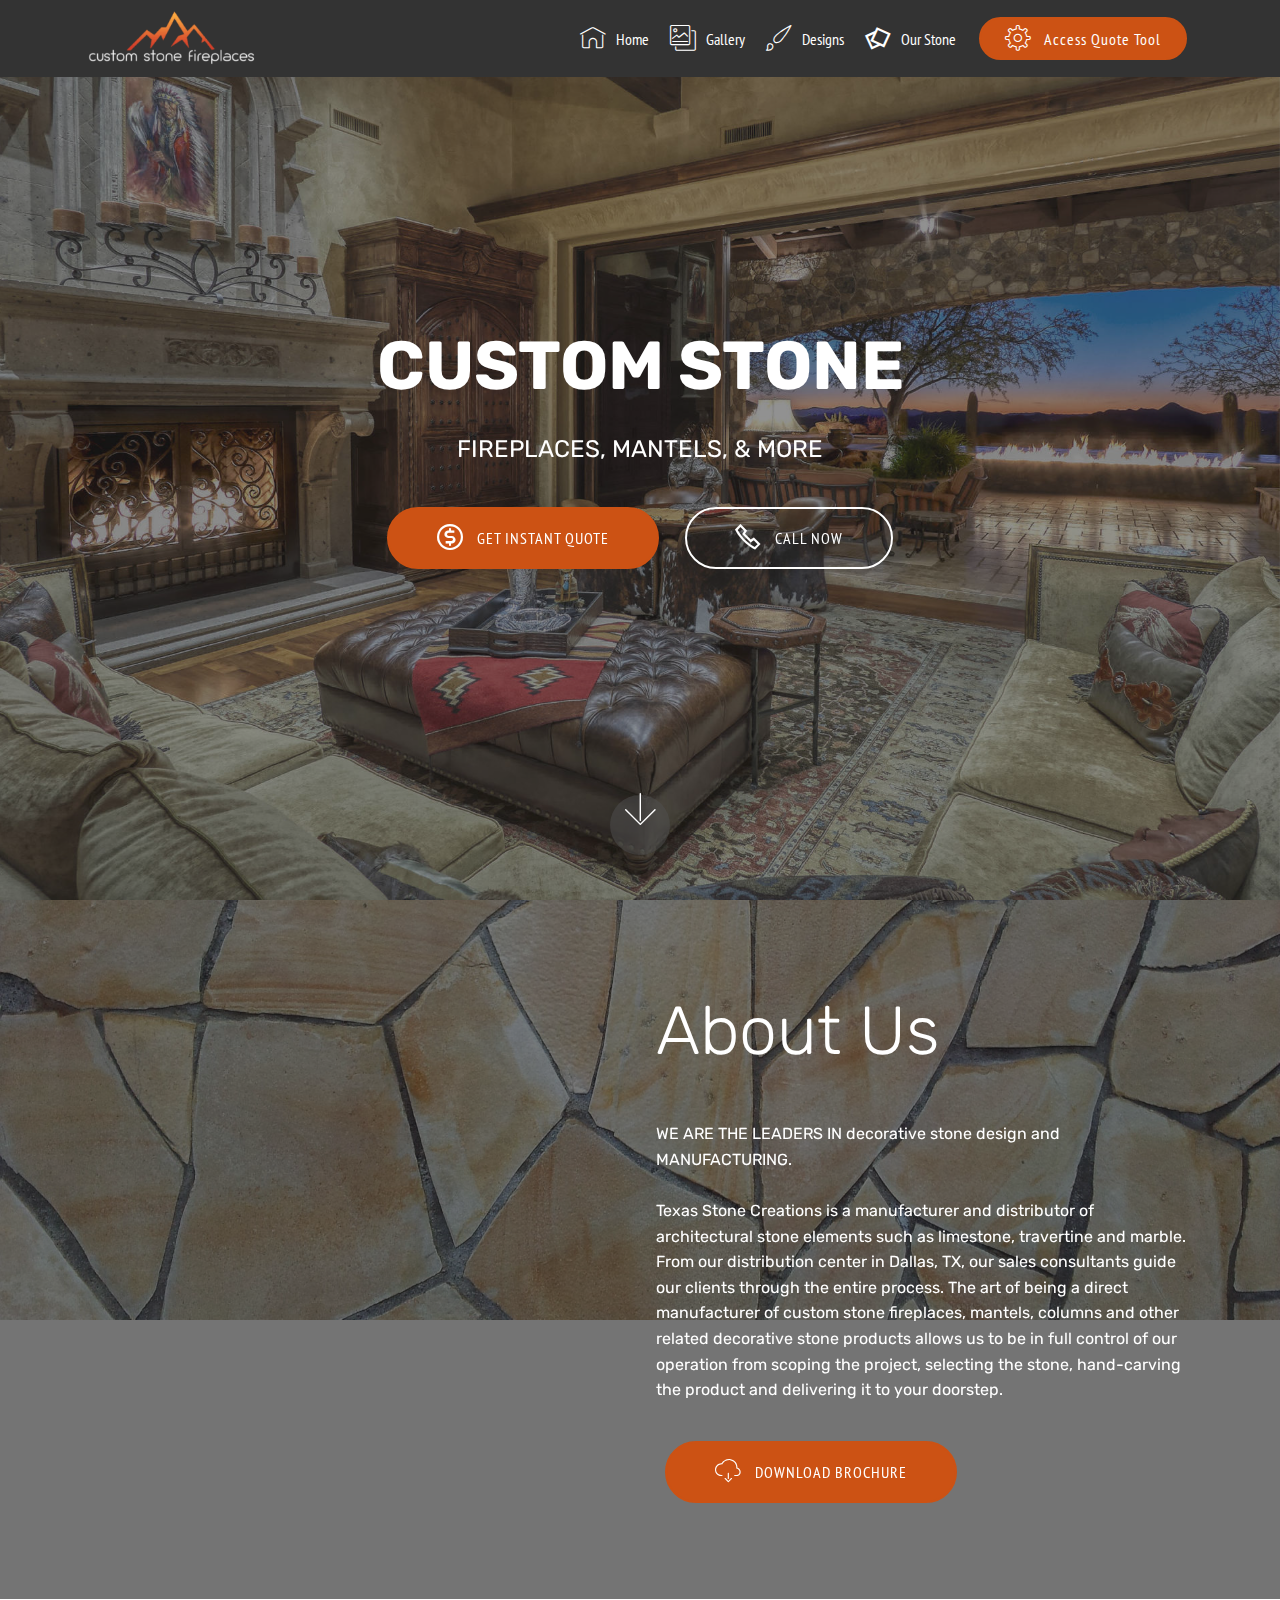
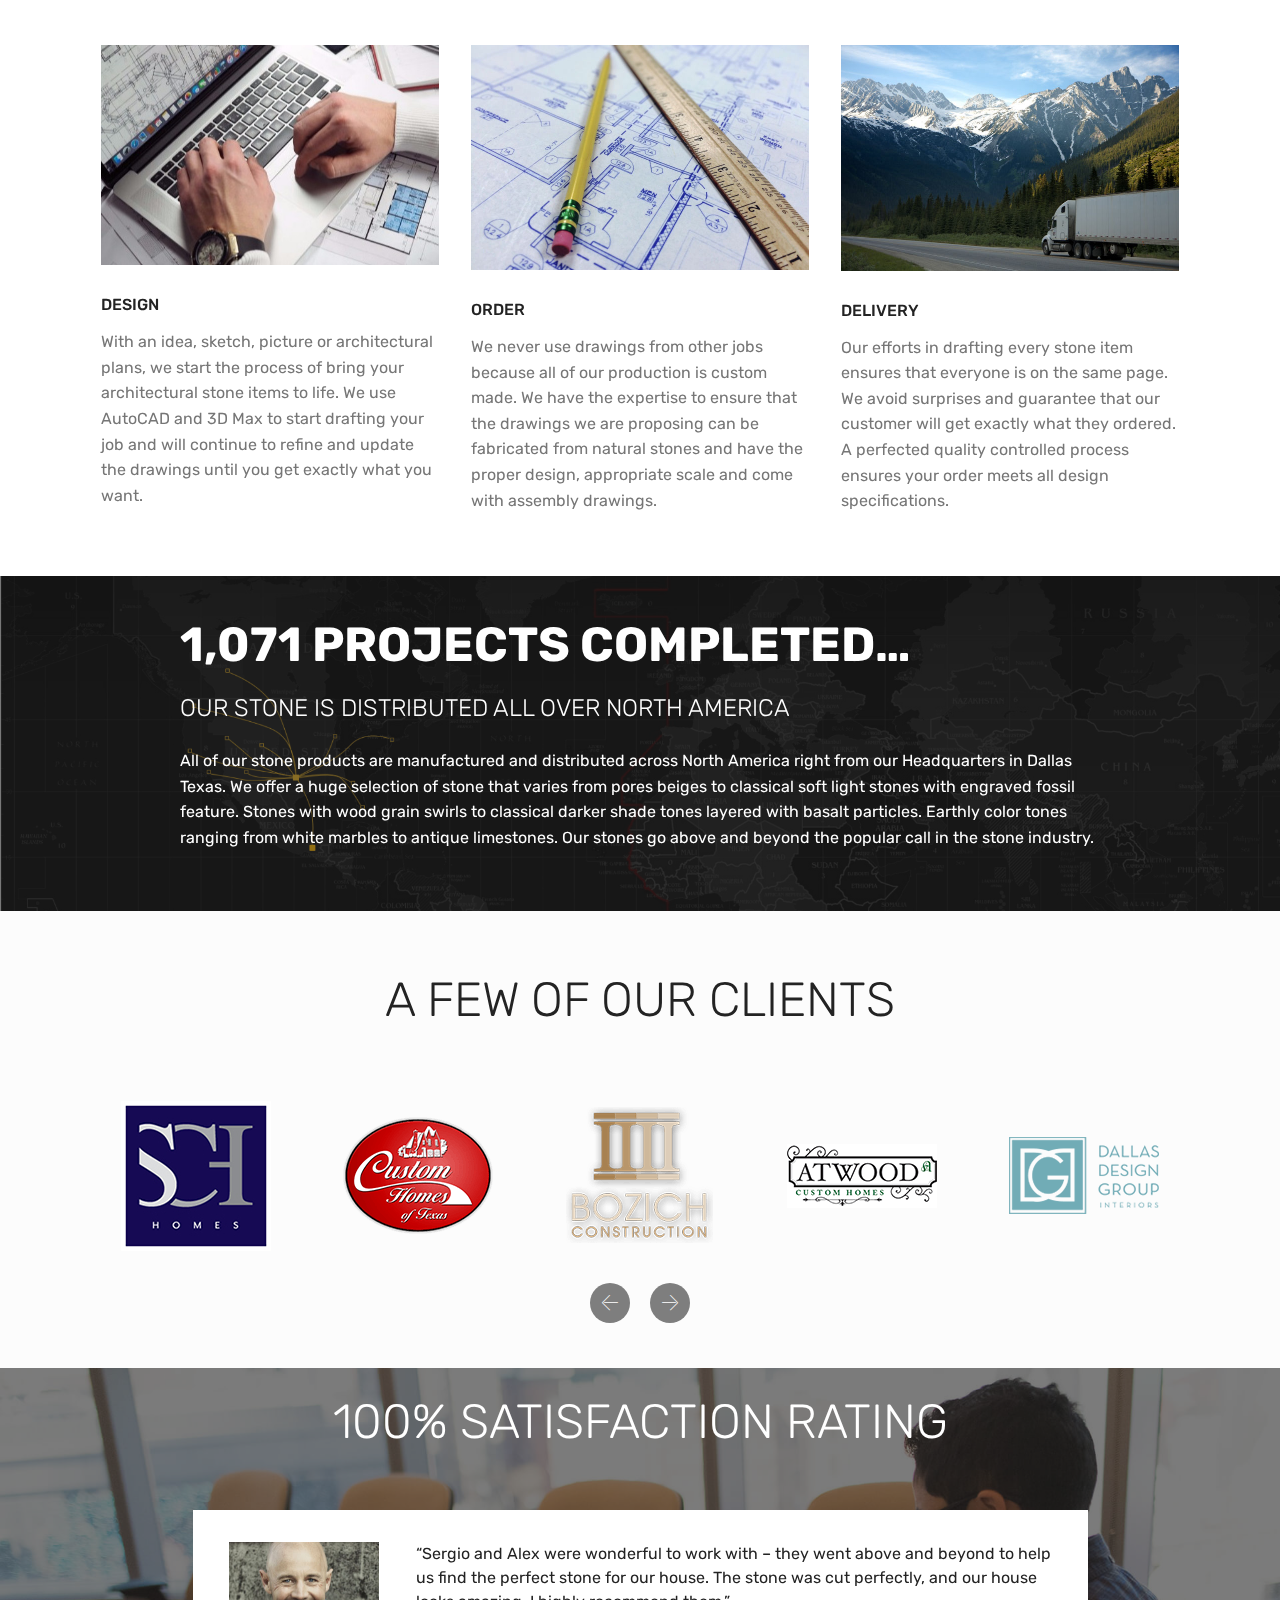
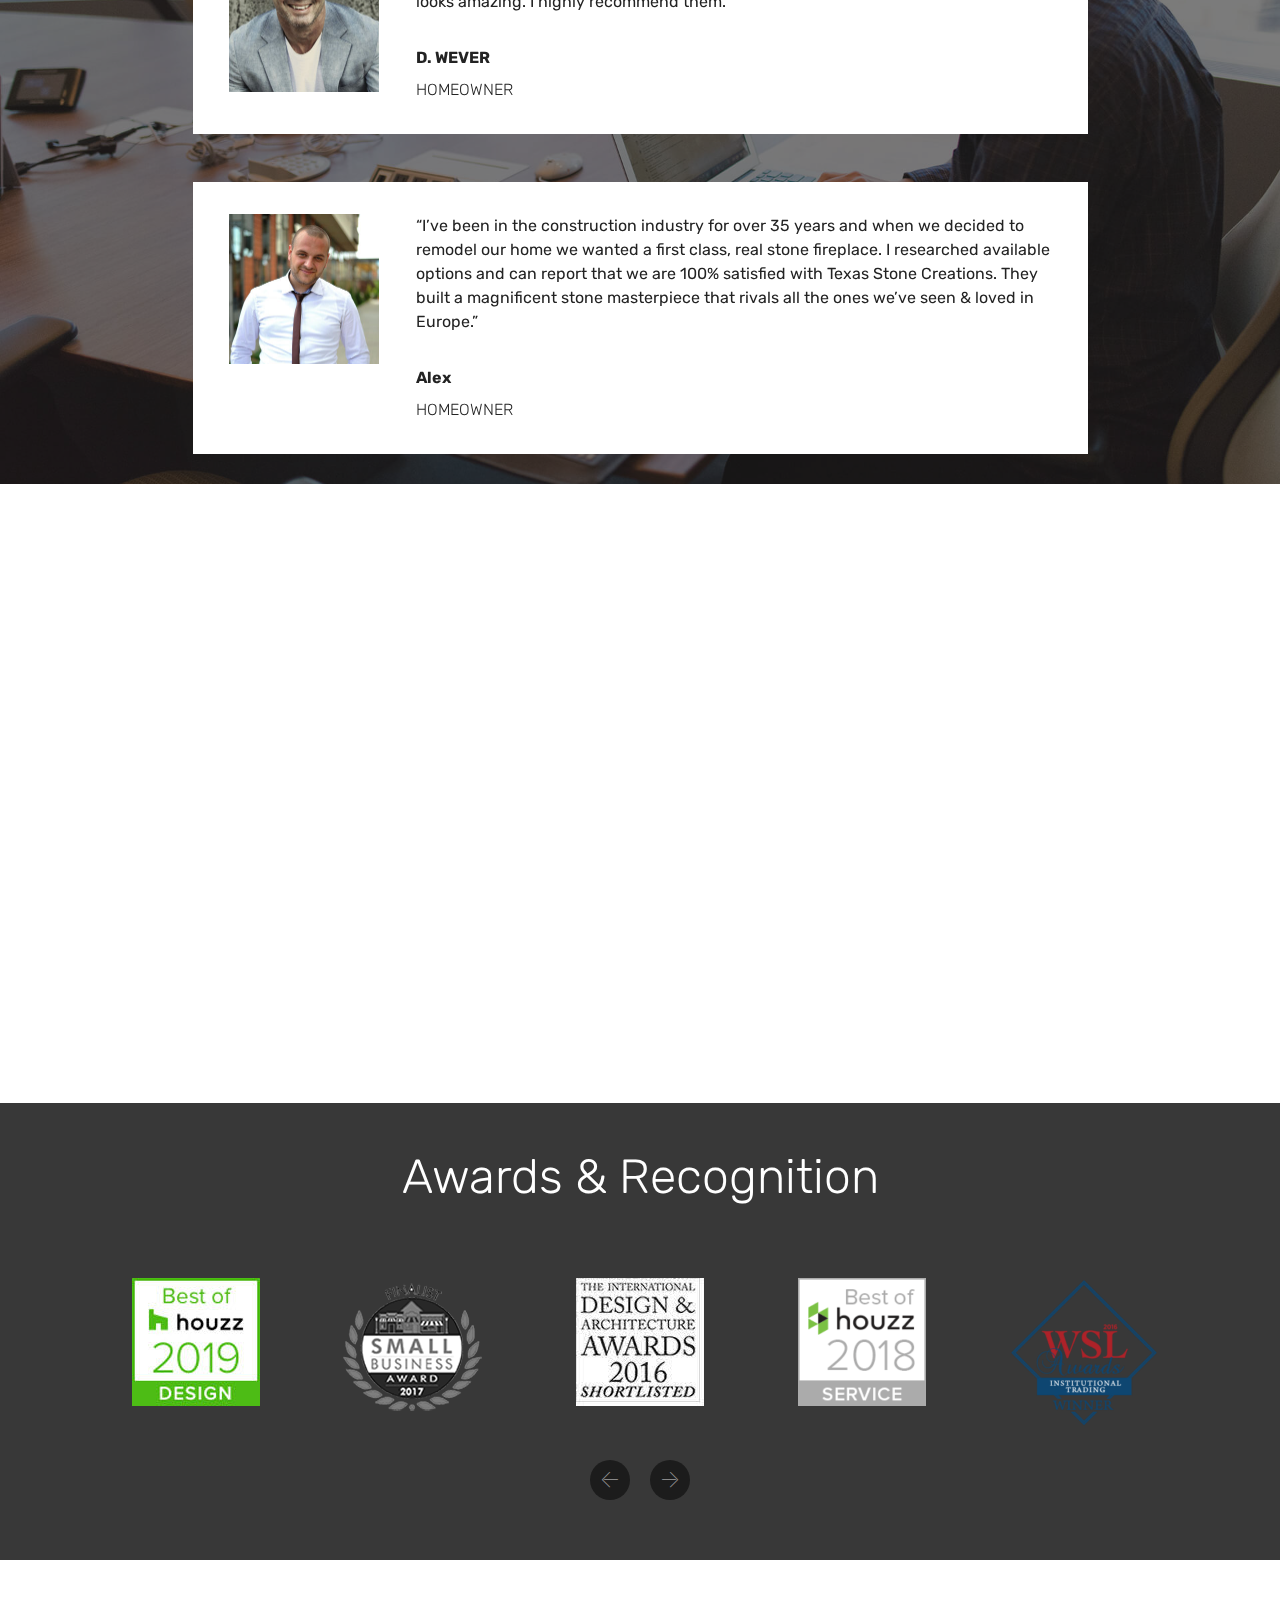
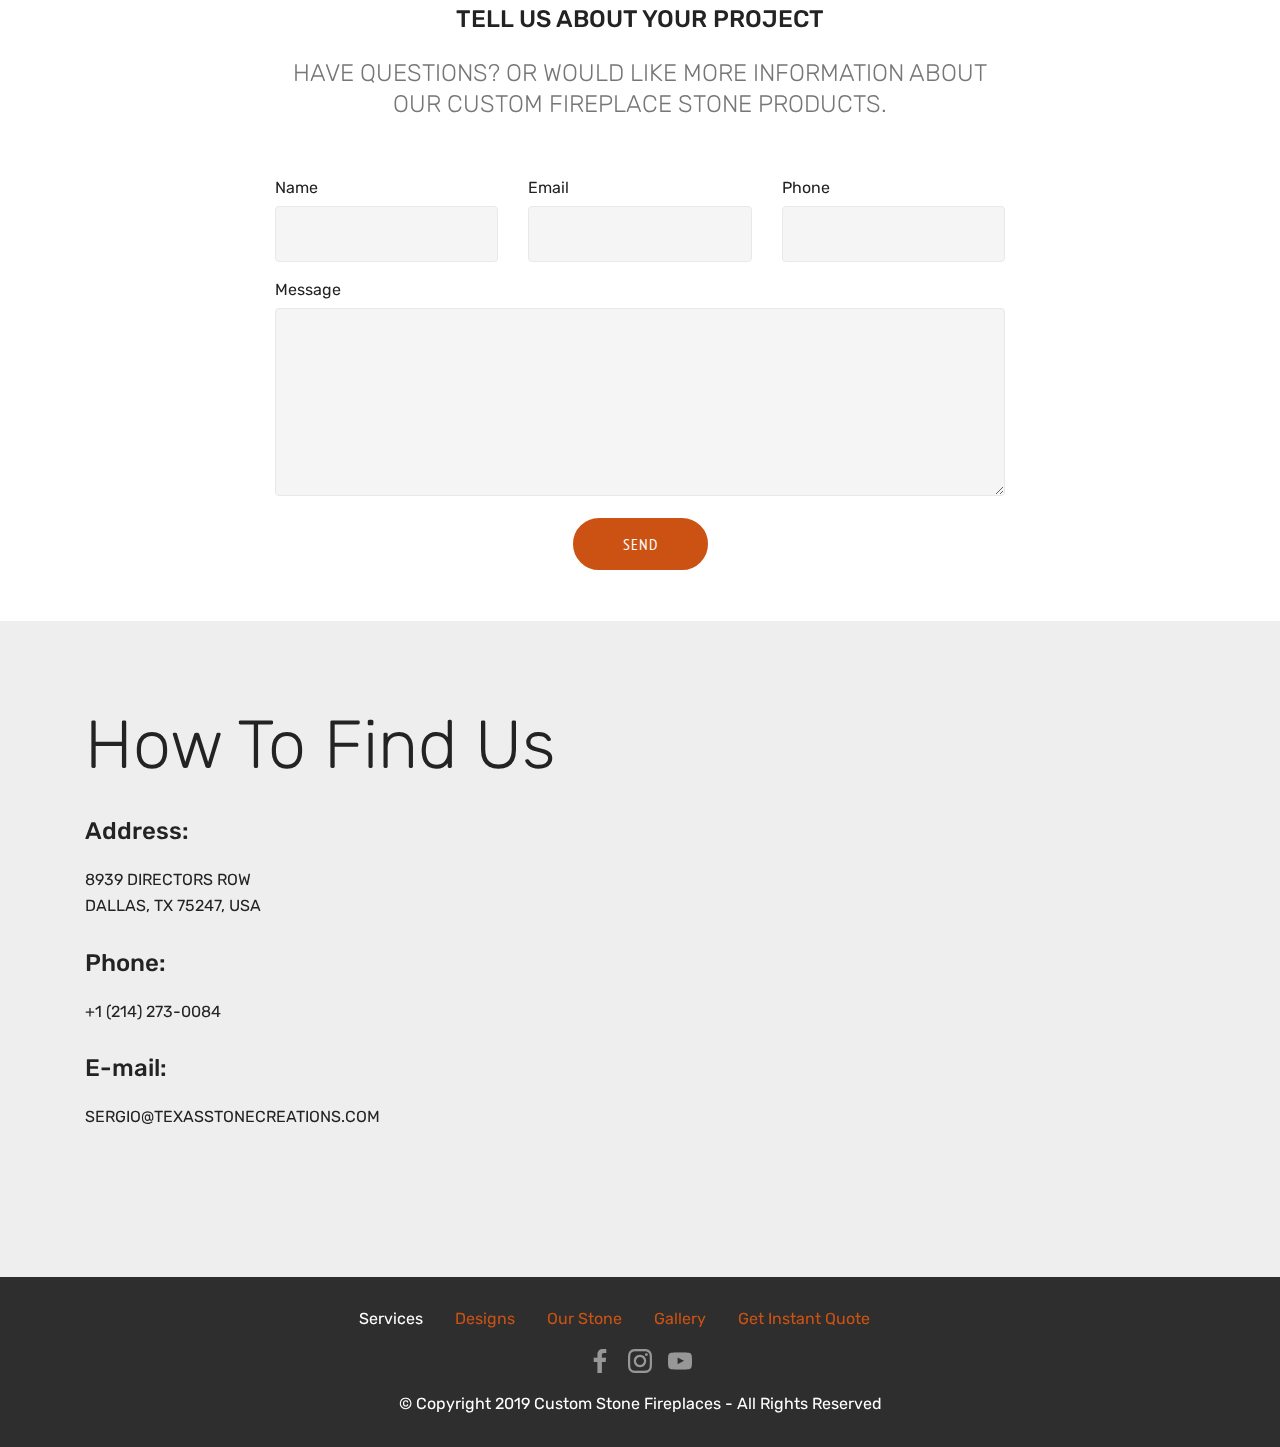
==== commit 494fde0c: "create github pages" ====
--- a/index.html
+++ b/index.html
@@ -7,9 +7,9 @@
   <meta name="generator" content="Mobirise v4.10.5, mobirise.com">
   <meta name="viewport" content="width=device-width, initial-scale=1, minimum-scale=1">
   <link rel="shortcut icon" href="assets/images/logo-8dce15659bbfeee519df0ef9d3bfedb9-2x-264x88.png" type="image/x-icon">
-  <meta name="description" content="">
-  
-  <title>Home</title>
+  <meta name="description" content="Texas Stone Creations is a manufacturer and distributor of architectural stone elements such as limestone, travertine and marble. From our distribution center in Dallas, TX, our sales consultants guide our clients through the entire process. ">
+  
+  <title>Rated #1 Stone Fireplace Company in the US | Custom Stone Fireplaces &amp; Mantels | Limestone, Marble, Travertine and More</title>
   <link rel="stylesheet" href="assets/web/assets/mobirise-icons/mobirise-icons.css">
   <link rel="stylesheet" href="assets/web/assets/mobirise-icons2/mobirise2.css">
   <link rel="stylesheet" href="assets/tether/tether.min.css">
@@ -50,16 +50,15 @@
         </div>
         <div class="collapse navbar-collapse" id="navbarSupportedContent">
             <ul class="navbar-nav nav-dropdown" data-app-modern-menu="true"><li class="nav-item">
-                    <a class="nav-link link text-white display-4" href="https://mobirise.co">
+                    <a class="nav-link link text-white display-4" href="index.html">
                         <span class="mbri-home mbr-iconfont mbr-iconfont-btn"></span>
-                        Services
-                    </a>
+                        Home</a>
                 </li>
                 <li class="nav-item">
-                    <a class="nav-link link text-white display-4" href="index.html#header7-2"><span class="mbri-photos mbr-iconfont mbr-iconfont-btn"></span>
+                    <a class="nav-link link text-white display-4" href="page2.html"><span class="mbri-photos mbr-iconfont mbr-iconfont-btn"></span>
                         
                         Gallery</a>
-                </li><li class="nav-item"><a class="nav-link link text-white display-4" href="index.html#header7-2"><span class="mbri-change-style mbr-iconfont mbr-iconfont-btn"></span>
+                </li><li class="nav-item"><a class="nav-link link text-white display-4" href="page3.html"><span class="mbri-change-style mbr-iconfont mbr-iconfont-btn"></span>
                         
                         Designs</a></li><li class="nav-item"><a class="nav-link link text-white display-4" href="page1.html"><span class="mobi-mbri mobi-mbri-image-gallery mbr-iconfont mbr-iconfont-btn"></span>
                         Our Stone</a></li></ul>
@@ -68,7 +67,7 @@
     </nav>
 </section>
 
-<section class="engine"><a href="https://mobirise.info/i">web creation software</a></section><section class="cid-rw2so9ohAa mbr-fullscreen mbr-parallax-background" id="header2-0">
+<section class="engine"><a href="https://mobirise.info/b">how to create a site for free</a></section><section class="cid-rw2so9ohAa mbr-fullscreen mbr-parallax-background" id="header2-0">
 
     
 
@@ -83,7 +82,7 @@
                 <p class="mbr-text pb-3 mbr-fonts-style display-5">
                     FIREPLACES, MANTELS, &amp; MORE</p>
                 <div class="mbr-section-btn"><a class="btn btn-md btn-primary display-4" href="https://www.customstonefireplaces.com/quote-tool/" target="_blank"><span class="mobi-mbri mobi-mbri-cash mbr-iconfont mbr-iconfont-btn"></span>GET INSTANT QUOTE</a>
-                    <a class="btn btn-md btn-white-outline display-4" href="page2.html"><span class="mobi-mbri mobi-mbri-phone mbr-iconfont mbr-iconfont-btn"></span>CALL NOW</a></div>
+                    <a class="btn btn-md btn-white-outline display-4" href="tel:+12142730084"><span class="mobi-mbri mobi-mbri-phone mbr-iconfont mbr-iconfont-btn"></span>CALL NOW</a></div>
             </div>
         </div>
     </div>
@@ -430,7 +429,7 @@
         <div class="row justify-content-center">
             <div class="media-container-column col-lg-8" data-form-type="formoid">
                 <!---Formbuilder Form--->
-                <form action="https://mobirise.com/" method="POST" class="mbr-form form-with-styler" data-form-title="Mobirise Form"><input type="hidden" name="email" data-form-email="true" value="JhZACteDq2hekaeh5BhFs2/PSiZlKFsTanooDs0wknxPJhbpu8ihBdXFJLBsPAie8E3T+kXG8AAyAptHiM2HBc1g6POQWgnI/SCeQL4qX/FxrPY6+f5orsMCzA3lLeH5">
+                <form action="https://mobirise.com/" method="POST" class="mbr-form form-with-styler" data-form-title="Mobirise Form"><input type="hidden" name="email" data-form-email="true" value="Jf2R6PHbNPBTcU/DQn4bK7TLla8sRzgpVZa+V+xUje+Y2o4UK3oqV47IwAwp9IC9lQREaWrmpvsIahF/SxaEKLaafYJSbv3mMRKeSSD+TT3e58URMWakywldGbNvcN07">
                     <div class="row">
                         <div hidden="hidden" data-form-alert="" class="alert alert-success col-12">Thanks for filling out the form!</div>
                         <div hidden="hidden" data-form-alert-danger="" class="alert alert-danger col-12">
--- a/assets/mobirise/css/mbr-additional.css
+++ b/assets/mobirise/css/mbr-additional.css
@@ -2495,6 +2495,73 @@
 .cid-rw2Q5Ma787 .media-container-row .row-copirayt p {
   width: 100%;
 }
+.cid-rw2Ubi93JQ {
+  padding-top: 120px;
+  padding-bottom: 45px;
+  background-image: url("../../../assets/images/mbr-1-1920x1280.jpg");
+}
+.cid-rw2U4EUK1D {
+  padding-top: 90px;
+  padding-bottom: 90px;
+  background-color: #ffffff;
+}
+.cid-rw2U4EUK1D .mbr-slider .carousel-control {
+  background: #1b1b1b;
+}
+.cid-rw2U4EUK1D .mbr-slider .carousel-control-prev {
+  left: 0;
+  margin-left: 2.5rem;
+}
+.cid-rw2U4EUK1D .mbr-slider .carousel-control-next {
+  right: 0;
+  margin-right: 2.5rem;
+}
+.cid-rw2U4EUK1D .mbr-slider .modal-body .close {
+  background: #1b1b1b;
+}
+.cid-rw2U4EUK1D .mbr-gallery-item > div::before {
+  content: '';
+  position: absolute;
+  left: 0;
+  top: 0;
+  width: 100%;
+  height: 100%;
+  background: #554346;
+  opacity: 0;
+  -webkit-transition: 0.2s opacity ease-in-out;
+  transition: 0.2s opacity ease-in-out;
+  background: linear-gradient(to left, #554346, #45505b) !important;
+}
+.cid-rw2U4EUK1D .mbr-gallery-item > div:hover .mbr-gallery-title::before {
+  background: transparent !important;
+}
+.cid-rw2U4EUK1D .mbr-gallery-item > div:hover:before {
+  opacity: 0.7 !important;
+}
+.cid-rw2U4EUK1D .mbr-gallery-title {
+  font-size: .9em;
+  position: absolute;
+  display: block;
+  width: 100%;
+  bottom: 0;
+  padding: 1rem;
+  color: #fff;
+  z-index: 2;
+}
+.cid-rw2U4EUK1D .mbr-gallery-title:before {
+  content: " ";
+  width: 100%;
+  height: 100%;
+  top: 0;
+  left: 0;
+  z-index: -1;
+  position: absolute;
+  background: #554346 !important;
+  opacity: 0.7;
+  -webkit-transition: 0.2s background ease-in-out;
+  transition: 0.2s background ease-in-out;
+  background: linear-gradient(to left, #554346, #45505b) !important;
+}
 .cid-rw2sOYDwYa .navbar {
   padding: .5rem 0;
   background: #333333;
@@ -2894,72 +2961,83 @@
 .cid-rw2sOYDwYa .dropdown-item:hover {
   color: #c1c1c1 !important;
 }
-.cid-rw2IIFgP8g {
-  padding-top: 105px;
-  padding-bottom: 60px;
-  background-image: url("../../../assets/images/mbr-1920x919.jpg");
-}
-.cid-rw2IJ8hQHU {
-  padding-top: 90px;
-  padding-bottom: 90px;
-  background-color: #ffffff;
-}
-.cid-rw2IJ8hQHU .mbr-slider .carousel-control {
-  background: #1b1b1b;
-}
-.cid-rw2IJ8hQHU .mbr-slider .carousel-control-prev {
-  left: 0;
-  margin-left: 2.5rem;
-}
-.cid-rw2IJ8hQHU .mbr-slider .carousel-control-next {
-  right: 0;
-  margin-right: 2.5rem;
-}
-.cid-rw2IJ8hQHU .mbr-slider .modal-body .close {
-  background: #1b1b1b;
-}
-.cid-rw2IJ8hQHU .mbr-gallery-item > div::before {
-  content: '';
-  position: absolute;
-  left: 0;
-  top: 0;
+.cid-rw2Q5Ma787 {
+  padding-top: 30px;
+  padding-bottom: 30px;
+  background-color: #2e2e2e;
+}
+.cid-rw2Q5Ma787 .row-links {
   width: 100%;
-  height: 100%;
-  background: #554346;
-  opacity: 0;
-  -webkit-transition: 0.2s opacity ease-in-out;
-  transition: 0.2s opacity ease-in-out;
-  background: linear-gradient(to left, #554346, #45505b) !important;
-}
-.cid-rw2IJ8hQHU .mbr-gallery-item > div:hover .mbr-gallery-title::before {
-  background: transparent !important;
-}
-.cid-rw2IJ8hQHU .mbr-gallery-item > div:hover:before {
-  opacity: 0.7 !important;
-}
-.cid-rw2IJ8hQHU .mbr-gallery-title {
-  font-size: .9em;
-  position: absolute;
-  display: block;
+  -webkit-justify-content: center;
+  justify-content: center;
+}
+.cid-rw2Q5Ma787 .social-row {
   width: 100%;
-  bottom: 0;
-  padding: 1rem;
-  color: #fff;
-  z-index: 2;
-}
-.cid-rw2IJ8hQHU .mbr-gallery-title:before {
-  content: " ";
+  -webkit-justify-content: center;
+  justify-content: center;
+}
+.cid-rw2Q5Ma787 .media-container-row {
+  -webkit-flex-direction: column;
+  flex-direction: column;
+  -webkit-justify-content: center;
+  justify-content: center;
+  -webkit-align-items: center;
+  align-items: center;
+}
+.cid-rw2Q5Ma787 .media-container-row .foot-menu {
+  list-style: none;
+  display: flex;
+  -webkit-justify-content: center;
+  justify-content: center;
+  -webkit-flex-wrap: wrap;
+  flex-wrap: wrap;
+  padding: 0;
+  margin-bottom: 0;
+}
+.cid-rw2Q5Ma787 .media-container-row .foot-menu li {
+  padding: 0 1rem 1rem 1rem;
+}
+.cid-rw2Q5Ma787 .media-container-row .foot-menu li p {
+  margin: 0;
+}
+.cid-rw2Q5Ma787 .media-container-row .social-list {
+  padding-left: 0;
+  margin-bottom: 0;
+  list-style: none;
+  display: flex;
+  -webkit-flex-wrap: wrap;
+  flex-wrap: wrap;
+  -webkit-justify-content: flex-end;
+  justify-content: flex-end;
+}
+.cid-rw2Q5Ma787 .media-container-row .social-list .mbr-iconfont-social {
+  font-size: 1.5rem;
+  color: #ffffff;
+}
+.cid-rw2Q5Ma787 .media-container-row .social-list .soc-item {
+  margin: 0 .5rem;
+}
+.cid-rw2Q5Ma787 .media-container-row .social-list a {
+  margin: 0;
+  opacity: .5;
+  -webkit-transition: .2s linear;
+  transition: .2s linear;
+}
+.cid-rw2Q5Ma787 .media-container-row .social-list a:hover {
+  opacity: 1;
+}
+@media (max-width: 767px) {
+  .cid-rw2Q5Ma787 .media-container-row .social-list {
+    -webkit-justify-content: center;
+    justify-content: center;
+  }
+}
+.cid-rw2Q5Ma787 .media-container-row .row-copirayt {
+  word-break: break-word;
   width: 100%;
-  height: 100%;
-  top: 0;
-  left: 0;
-  z-index: -1;
-  position: absolute;
-  background: #554346 !important;
-  opacity: 0.7;
-  -webkit-transition: 0.2s background ease-in-out;
-  transition: 0.2s background ease-in-out;
-  background: linear-gradient(to left, #554346, #45505b) !important;
+}
+.cid-rw2Q5Ma787 .media-container-row .row-copirayt p {
+  width: 100%;
 }
 .cid-rw2sOYDwYa .navbar {
   padding: .5rem 0;
@@ -3508,73 +3586,6 @@
 .cid-rw2Q5Ma787 .media-container-row .row-copirayt p {
   width: 100%;
 }
-.cid-rw2Ubi93JQ {
-  padding-top: 120px;
-  padding-bottom: 45px;
-  background-image: url("../../../assets/images/mbr-1-1920x1280.jpg");
-}
-.cid-rw2U4EUK1D {
-  padding-top: 90px;
-  padding-bottom: 90px;
-  background-color: #ffffff;
-}
-.cid-rw2U4EUK1D .mbr-slider .carousel-control {
-  background: #1b1b1b;
-}
-.cid-rw2U4EUK1D .mbr-slider .carousel-control-prev {
-  left: 0;
-  margin-left: 2.5rem;
-}
-.cid-rw2U4EUK1D .mbr-slider .carousel-control-next {
-  right: 0;
-  margin-right: 2.5rem;
-}
-.cid-rw2U4EUK1D .mbr-slider .modal-body .close {
-  background: #1b1b1b;
-}
-.cid-rw2U4EUK1D .mbr-gallery-item > div::before {
-  content: '';
-  position: absolute;
-  left: 0;
-  top: 0;
-  width: 100%;
-  height: 100%;
-  background: #554346;
-  opacity: 0;
-  -webkit-transition: 0.2s opacity ease-in-out;
-  transition: 0.2s opacity ease-in-out;
-  background: linear-gradient(to left, #554346, #45505b) !important;
-}
-.cid-rw2U4EUK1D .mbr-gallery-item > div:hover .mbr-gallery-title::before {
-  background: transparent !important;
-}
-.cid-rw2U4EUK1D .mbr-gallery-item > div:hover:before {
-  opacity: 0.7 !important;
-}
-.cid-rw2U4EUK1D .mbr-gallery-title {
-  font-size: .9em;
-  position: absolute;
-  display: block;
-  width: 100%;
-  bottom: 0;
-  padding: 1rem;
-  color: #fff;
-  z-index: 2;
-}
-.cid-rw2U4EUK1D .mbr-gallery-title:before {
-  content: " ";
-  width: 100%;
-  height: 100%;
-  top: 0;
-  left: 0;
-  z-index: -1;
-  position: absolute;
-  background: #554346 !important;
-  opacity: 0.7;
-  -webkit-transition: 0.2s background ease-in-out;
-  transition: 0.2s background ease-in-out;
-  background: linear-gradient(to left, #554346, #45505b) !important;
-}
 .cid-rw2sOYDwYa .navbar {
   padding: .5rem 0;
   background: #333333;
@@ -3974,81 +3985,70 @@
 .cid-rw2sOYDwYa .dropdown-item:hover {
   color: #c1c1c1 !important;
 }
-.cid-rw2Q5Ma787 {
-  padding-top: 30px;
-  padding-bottom: 30px;
-  background-color: #2e2e2e;
-}
-.cid-rw2Q5Ma787 .row-links {
+.cid-rw2IIFgP8g {
+  padding-top: 105px;
+  padding-bottom: 60px;
+  background-image: url("../../../assets/images/mbr-1920x919.jpg");
+}
+.cid-rw2IJ8hQHU {
+  padding-top: 90px;
+  padding-bottom: 90px;
+  background-color: #ffffff;
+}
+.cid-rw2IJ8hQHU .mbr-slider .carousel-control {
+  background: #1b1b1b;
+}
+.cid-rw2IJ8hQHU .mbr-slider .carousel-control-prev {
+  left: 0;
+  margin-left: 2.5rem;
+}
+.cid-rw2IJ8hQHU .mbr-slider .carousel-control-next {
+  right: 0;
+  margin-right: 2.5rem;
+}
+.cid-rw2IJ8hQHU .mbr-slider .modal-body .close {
+  background: #1b1b1b;
+}
+.cid-rw2IJ8hQHU .mbr-gallery-item > div::before {
+  content: '';
+  position: absolute;
+  left: 0;
+  top: 0;
   width: 100%;
-  -webkit-justify-content: center;
-  justify-content: center;
-}
-.cid-rw2Q5Ma787 .social-row {
+  height: 100%;
+  background: #554346;
+  opacity: 0;
+  -webkit-transition: 0.2s opacity ease-in-out;
+  transition: 0.2s opacity ease-in-out;
+  background: linear-gradient(to left, #554346, #45505b) !important;
+}
+.cid-rw2IJ8hQHU .mbr-gallery-item > div:hover .mbr-gallery-title::before {
+  background: transparent !important;
+}
+.cid-rw2IJ8hQHU .mbr-gallery-item > div:hover:before {
+  opacity: 0.7 !important;
+}
+.cid-rw2IJ8hQHU .mbr-gallery-title {
+  font-size: .9em;
+  position: absolute;
+  display: block;
   width: 100%;
-  -webkit-justify-content: center;
-  justify-content: center;
-}
-.cid-rw2Q5Ma787 .media-container-row {
-  -webkit-flex-direction: column;
-  flex-direction: column;
-  -webkit-justify-content: center;
-  justify-content: center;
-  -webkit-align-items: center;
-  align-items: center;
-}
-.cid-rw2Q5Ma787 .media-container-row .foot-menu {
-  list-style: none;
-  display: flex;
-  -webkit-justify-content: center;
-  justify-content: center;
-  -webkit-flex-wrap: wrap;
-  flex-wrap: wrap;
-  padding: 0;
-  margin-bottom: 0;
-}
-.cid-rw2Q5Ma787 .media-container-row .foot-menu li {
-  padding: 0 1rem 1rem 1rem;
-}
-.cid-rw2Q5Ma787 .media-container-row .foot-menu li p {
-  margin: 0;
-}
-.cid-rw2Q5Ma787 .media-container-row .social-list {
-  padding-left: 0;
-  margin-bottom: 0;
-  list-style: none;
-  display: flex;
-  -webkit-flex-wrap: wrap;
-  flex-wrap: wrap;
-  -webkit-justify-content: flex-end;
-  justify-content: flex-end;
-}
-.cid-rw2Q5Ma787 .media-container-row .social-list .mbr-iconfont-social {
-  font-size: 1.5rem;
-  color: #ffffff;
-}
-.cid-rw2Q5Ma787 .media-container-row .social-list .soc-item {
-  margin: 0 .5rem;
-}
-.cid-rw2Q5Ma787 .media-container-row .social-list a {
-  margin: 0;
-  opacity: .5;
-  -webkit-transition: .2s linear;
-  transition: .2s linear;
-}
-.cid-rw2Q5Ma787 .media-container-row .social-list a:hover {
-  opacity: 1;
-}
-@media (max-width: 767px) {
-  .cid-rw2Q5Ma787 .media-container-row .social-list {
-    -webkit-justify-content: center;
-    justify-content: center;
-  }
-}
-.cid-rw2Q5Ma787 .media-container-row .row-copirayt {
-  word-break: break-word;
+  bottom: 0;
+  padding: 1rem;
+  color: #fff;
+  z-index: 2;
+}
+.cid-rw2IJ8hQHU .mbr-gallery-title:before {
+  content: " ";
   width: 100%;
-}
-.cid-rw2Q5Ma787 .media-container-row .row-copirayt p {
-  width: 100%;
-}
+  height: 100%;
+  top: 0;
+  left: 0;
+  z-index: -1;
+  position: absolute;
+  background: #554346 !important;
+  opacity: 0.7;
+  -webkit-transition: 0.2s background ease-in-out;
+  transition: 0.2s background ease-in-out;
+  background: linear-gradient(to left, #554346, #45505b) !important;
+}
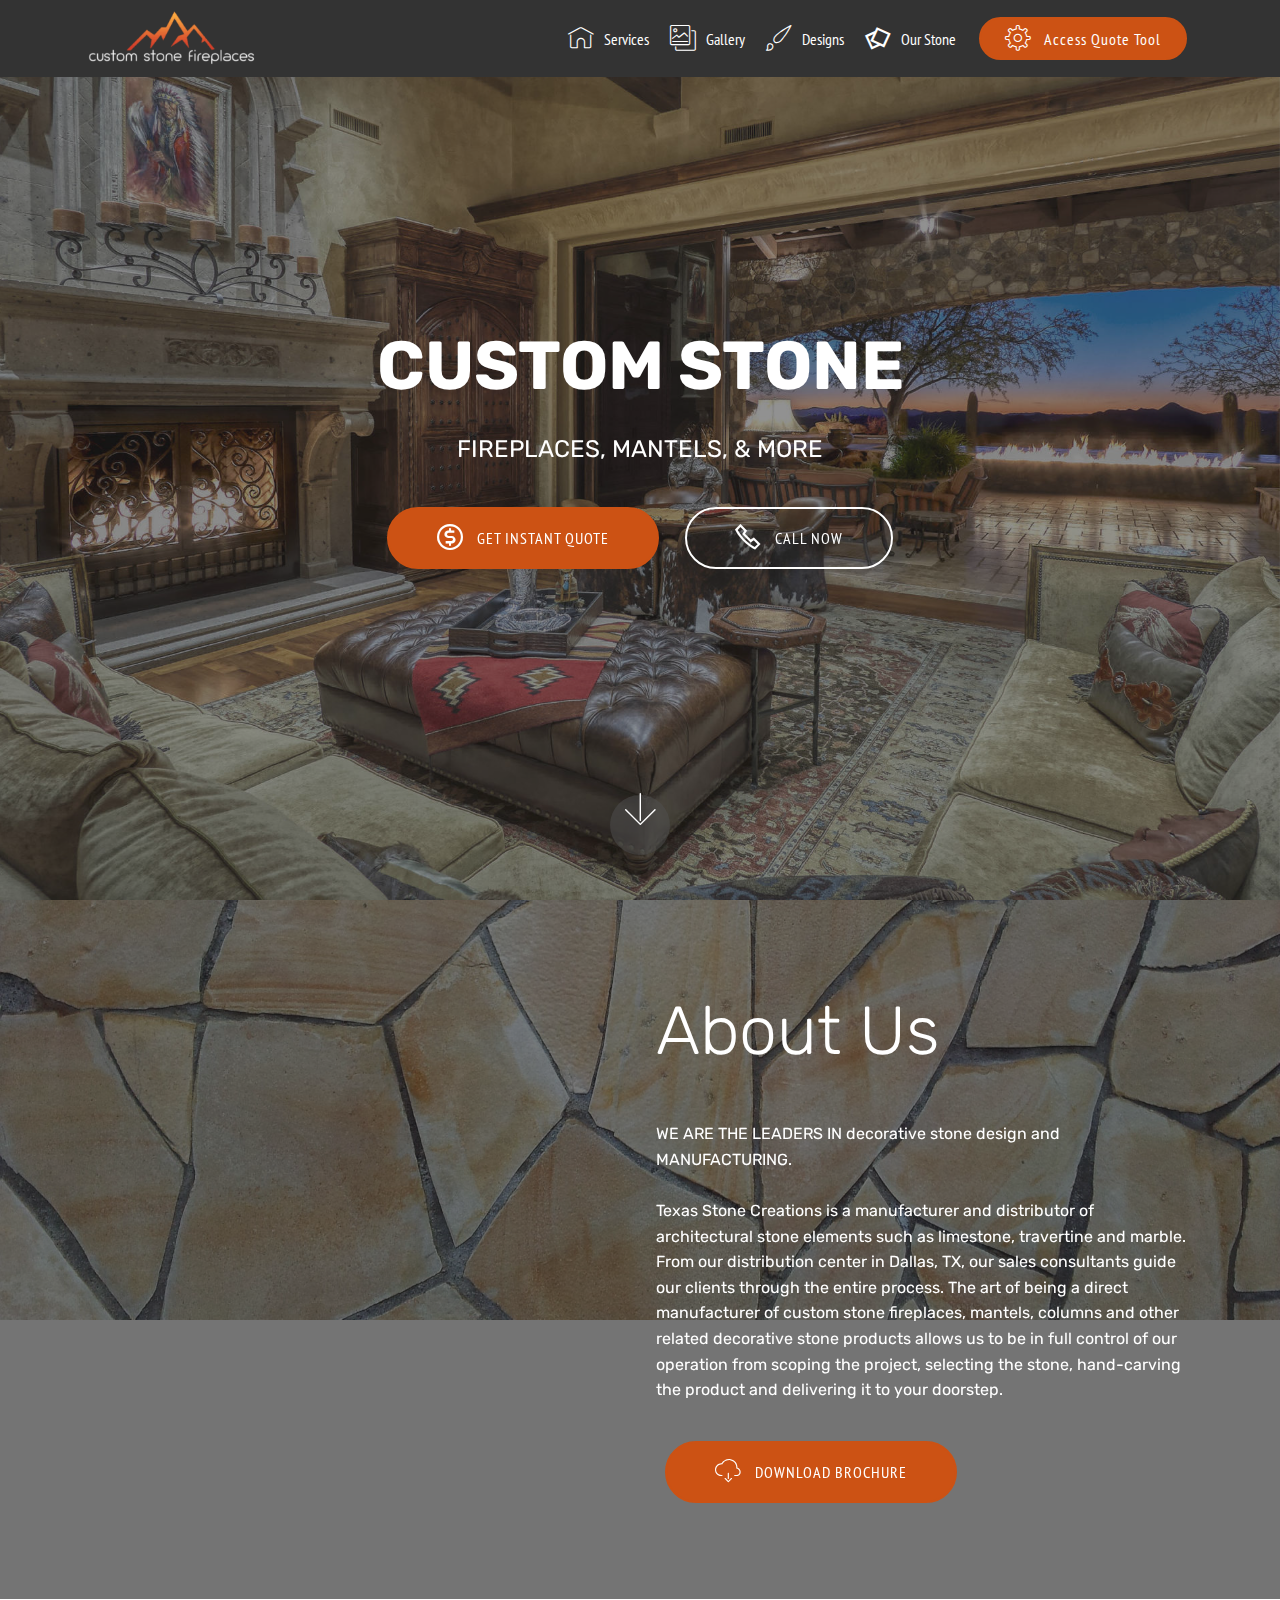
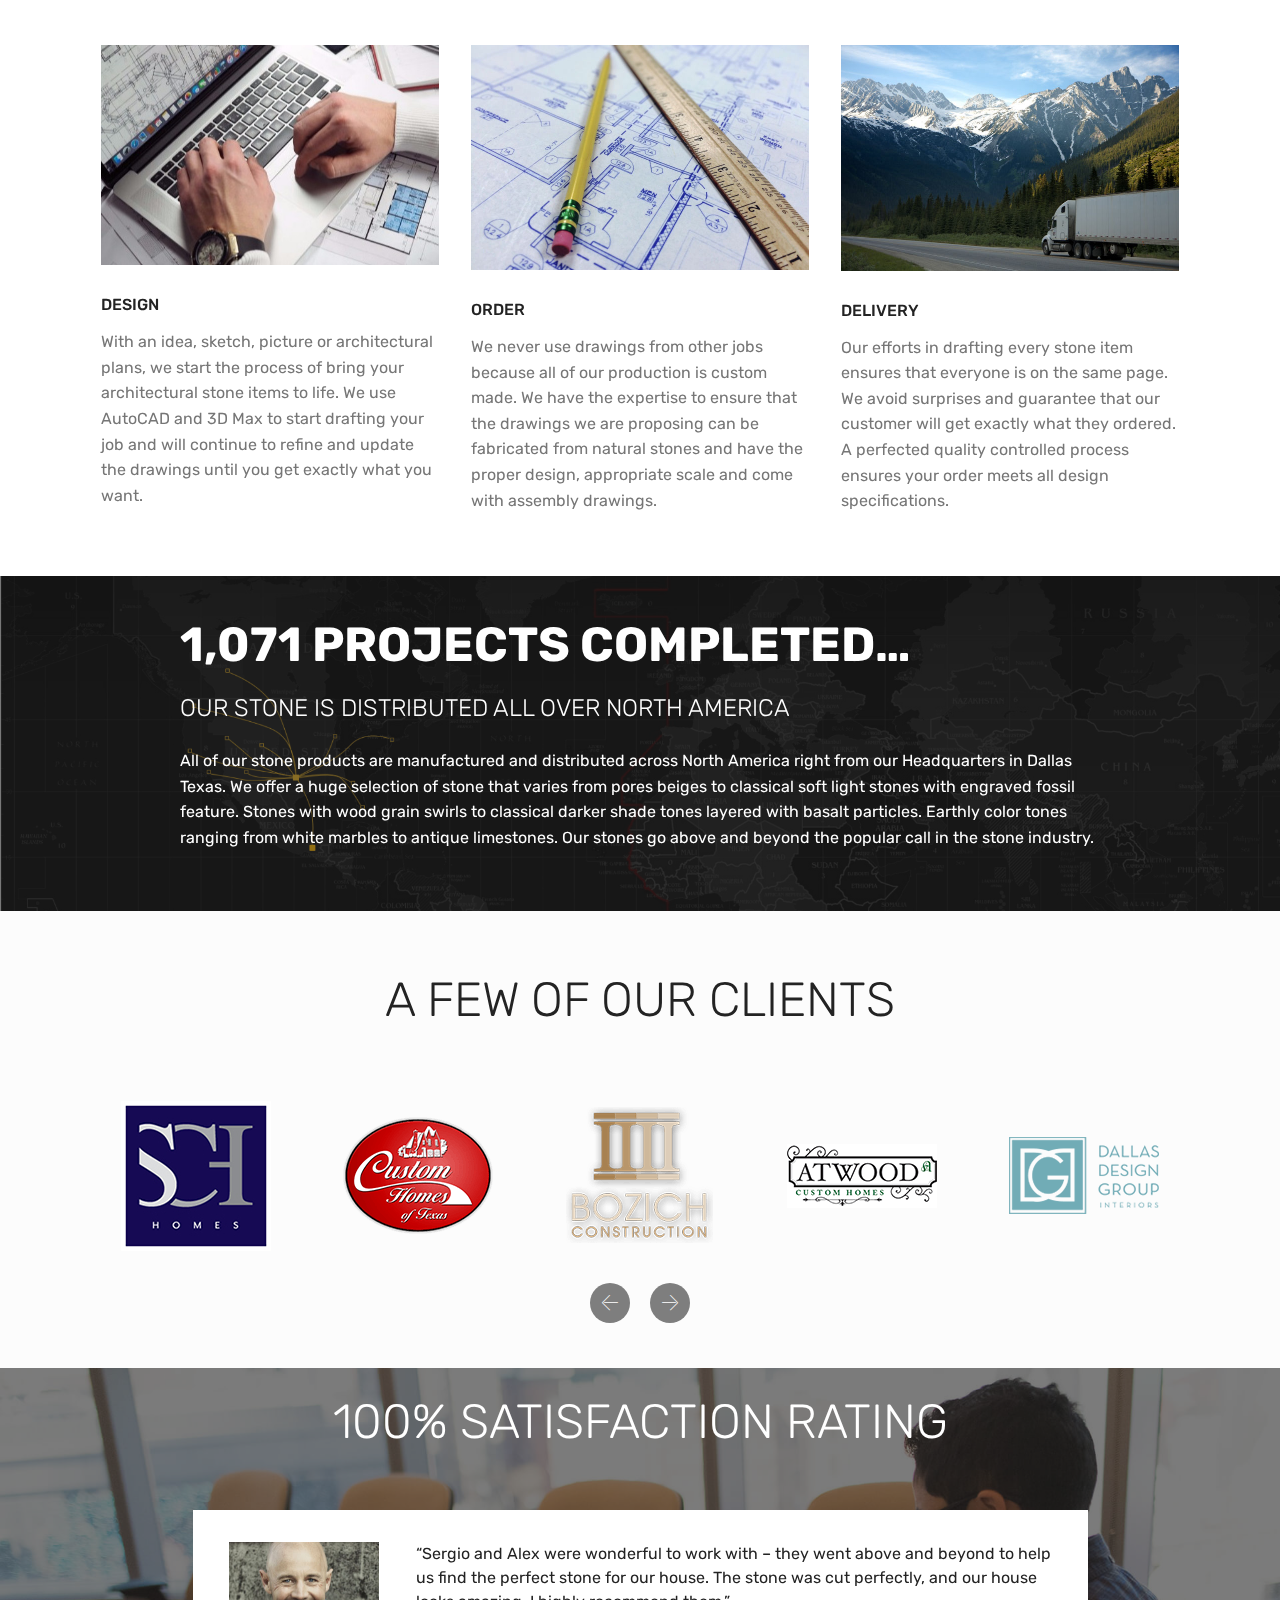
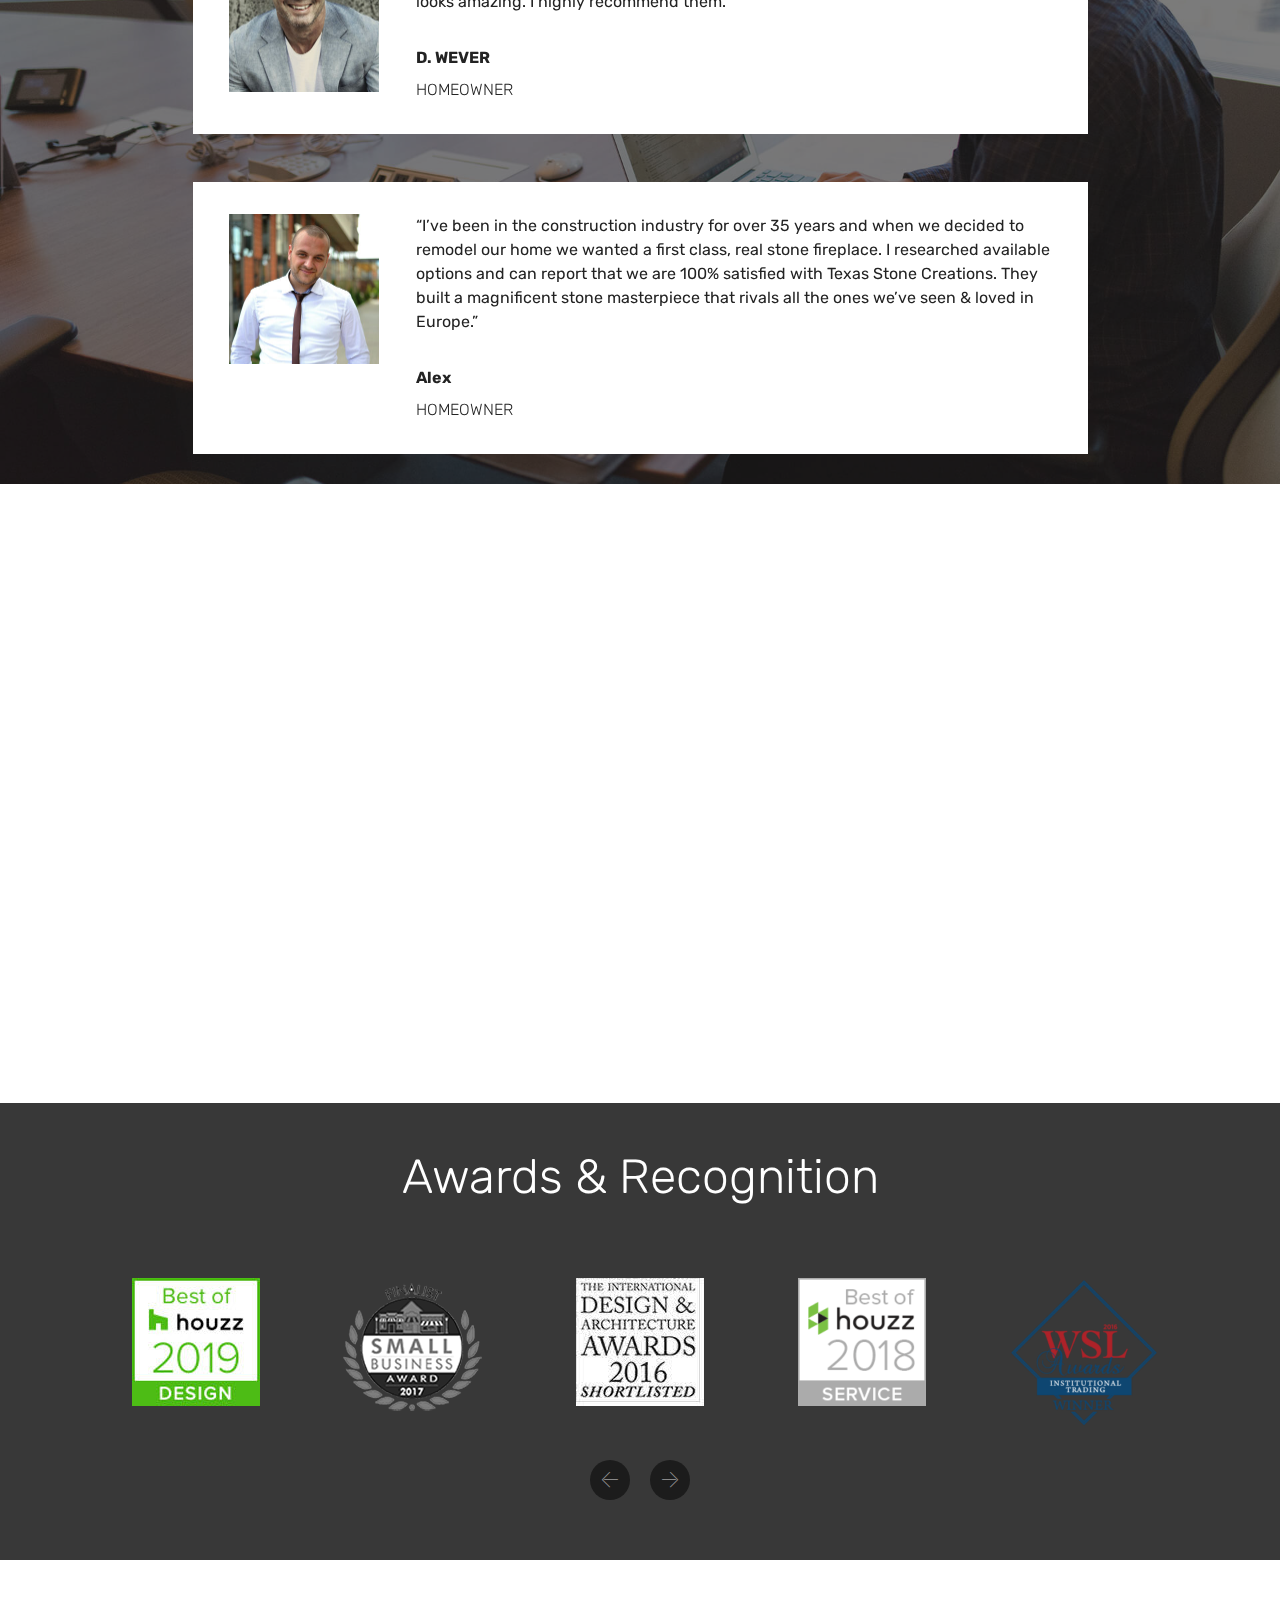
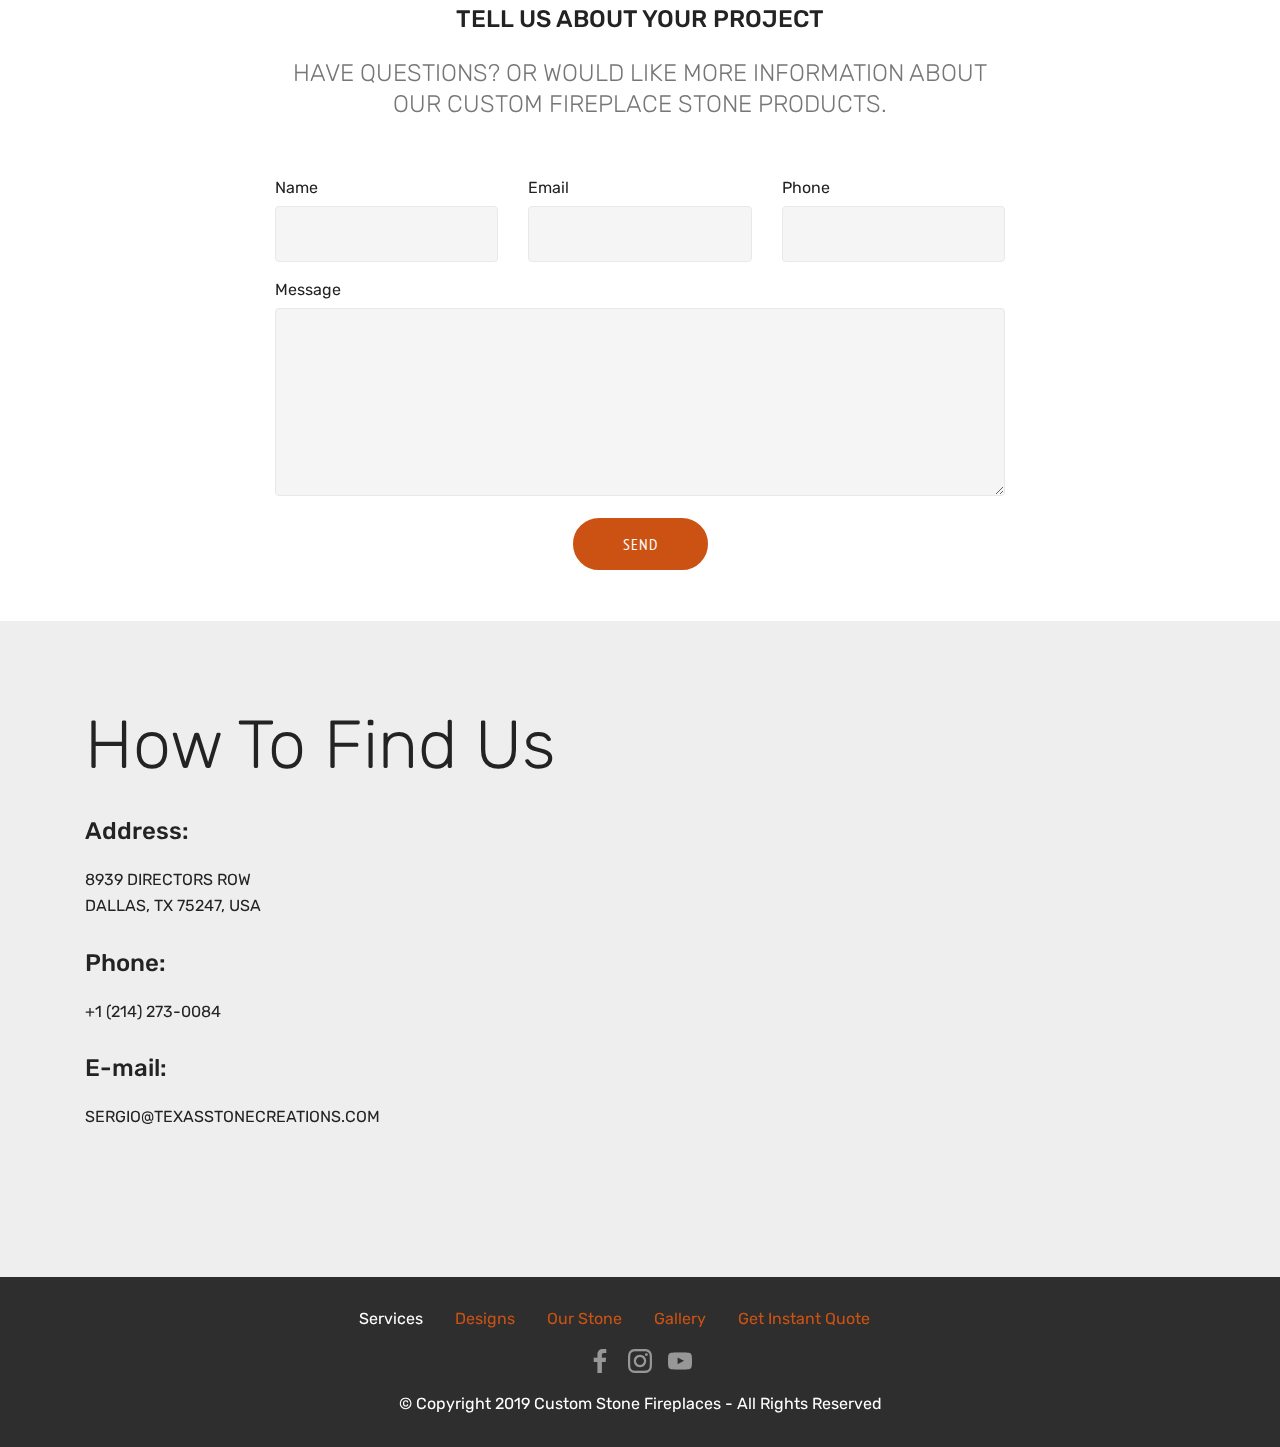
==== commit d057a954: "create github pages" ====
--- a/index.html
+++ b/index.html
@@ -41,7 +41,7 @@
         <div class="menu-logo">
             <div class="navbar-brand">
                 <span class="navbar-logo">
-                    <a href="https://www.customstonefireplaces.com/">
+                    <a href="http://texasstonefireplaces.com">
                          <img src="assets/images/logo-8dce15659bbfeee519df0ef9d3bfedb9-2x-264x88.png" alt="Mobirise" title="" style="height: 3.8rem;">
                     </a>
                 </span>
@@ -50,15 +50,16 @@
         </div>
         <div class="collapse navbar-collapse" id="navbarSupportedContent">
             <ul class="navbar-nav nav-dropdown" data-app-modern-menu="true"><li class="nav-item">
-                    <a class="nav-link link text-white display-4" href="index.html">
+                    <a class="nav-link link text-white display-4" href="https://mobirise.co">
                         <span class="mbri-home mbr-iconfont mbr-iconfont-btn"></span>
-                        Home</a>
+                        Services
+                    </a>
                 </li>
                 <li class="nav-item">
-                    <a class="nav-link link text-white display-4" href="page2.html"><span class="mbri-photos mbr-iconfont mbr-iconfont-btn"></span>
+                    <a class="nav-link link text-white display-4" href="index.html#header7-2"><span class="mbri-photos mbr-iconfont mbr-iconfont-btn"></span>
                         
                         Gallery</a>
-                </li><li class="nav-item"><a class="nav-link link text-white display-4" href="page3.html"><span class="mbri-change-style mbr-iconfont mbr-iconfont-btn"></span>
+                </li><li class="nav-item"><a class="nav-link link text-white display-4" href="index.html#header7-2"><span class="mbri-change-style mbr-iconfont mbr-iconfont-btn"></span>
                         
                         Designs</a></li><li class="nav-item"><a class="nav-link link text-white display-4" href="page1.html"><span class="mobi-mbri mobi-mbri-image-gallery mbr-iconfont mbr-iconfont-btn"></span>
                         Our Stone</a></li></ul>
@@ -67,7 +68,7 @@
     </nav>
 </section>
 
-<section class="engine"><a href="https://mobirise.info/b">how to create a site for free</a></section><section class="cid-rw2so9ohAa mbr-fullscreen mbr-parallax-background" id="header2-0">
+<section class="engine"><a href="https://mobirise.info/q">responsive web templates</a></section><section class="cid-rw2so9ohAa mbr-fullscreen mbr-parallax-background" id="header2-0">
 
     
 
@@ -429,7 +430,7 @@
         <div class="row justify-content-center">
             <div class="media-container-column col-lg-8" data-form-type="formoid">
                 <!---Formbuilder Form--->
-                <form action="https://mobirise.com/" method="POST" class="mbr-form form-with-styler" data-form-title="Mobirise Form"><input type="hidden" name="email" data-form-email="true" value="Jf2R6PHbNPBTcU/DQn4bK7TLla8sRzgpVZa+V+xUje+Y2o4UK3oqV47IwAwp9IC9lQREaWrmpvsIahF/SxaEKLaafYJSbv3mMRKeSSD+TT3e58URMWakywldGbNvcN07">
+                <form action="https://mobirise.com/" method="POST" class="mbr-form form-with-styler" data-form-title="Mobirise Form"><input type="hidden" name="email" data-form-email="true" value="TOoLW7ajqtkyh+8PGFje59f88hm9R8BFZ9qD4QirOvZQ2XpyeUwGefK2oRrkv8PVIKodYkwEvD2pdKFUgj9rJanvG1Yh+2efRUSuqay/uqtTs25ioqbz2828io2yI3EB">
                     <div class="row">
                         <div hidden="hidden" data-form-alert="" class="alert alert-success col-12">Thanks for filling out the form!</div>
                         <div hidden="hidden" data-form-alert-danger="" class="alert alert-danger col-12">
